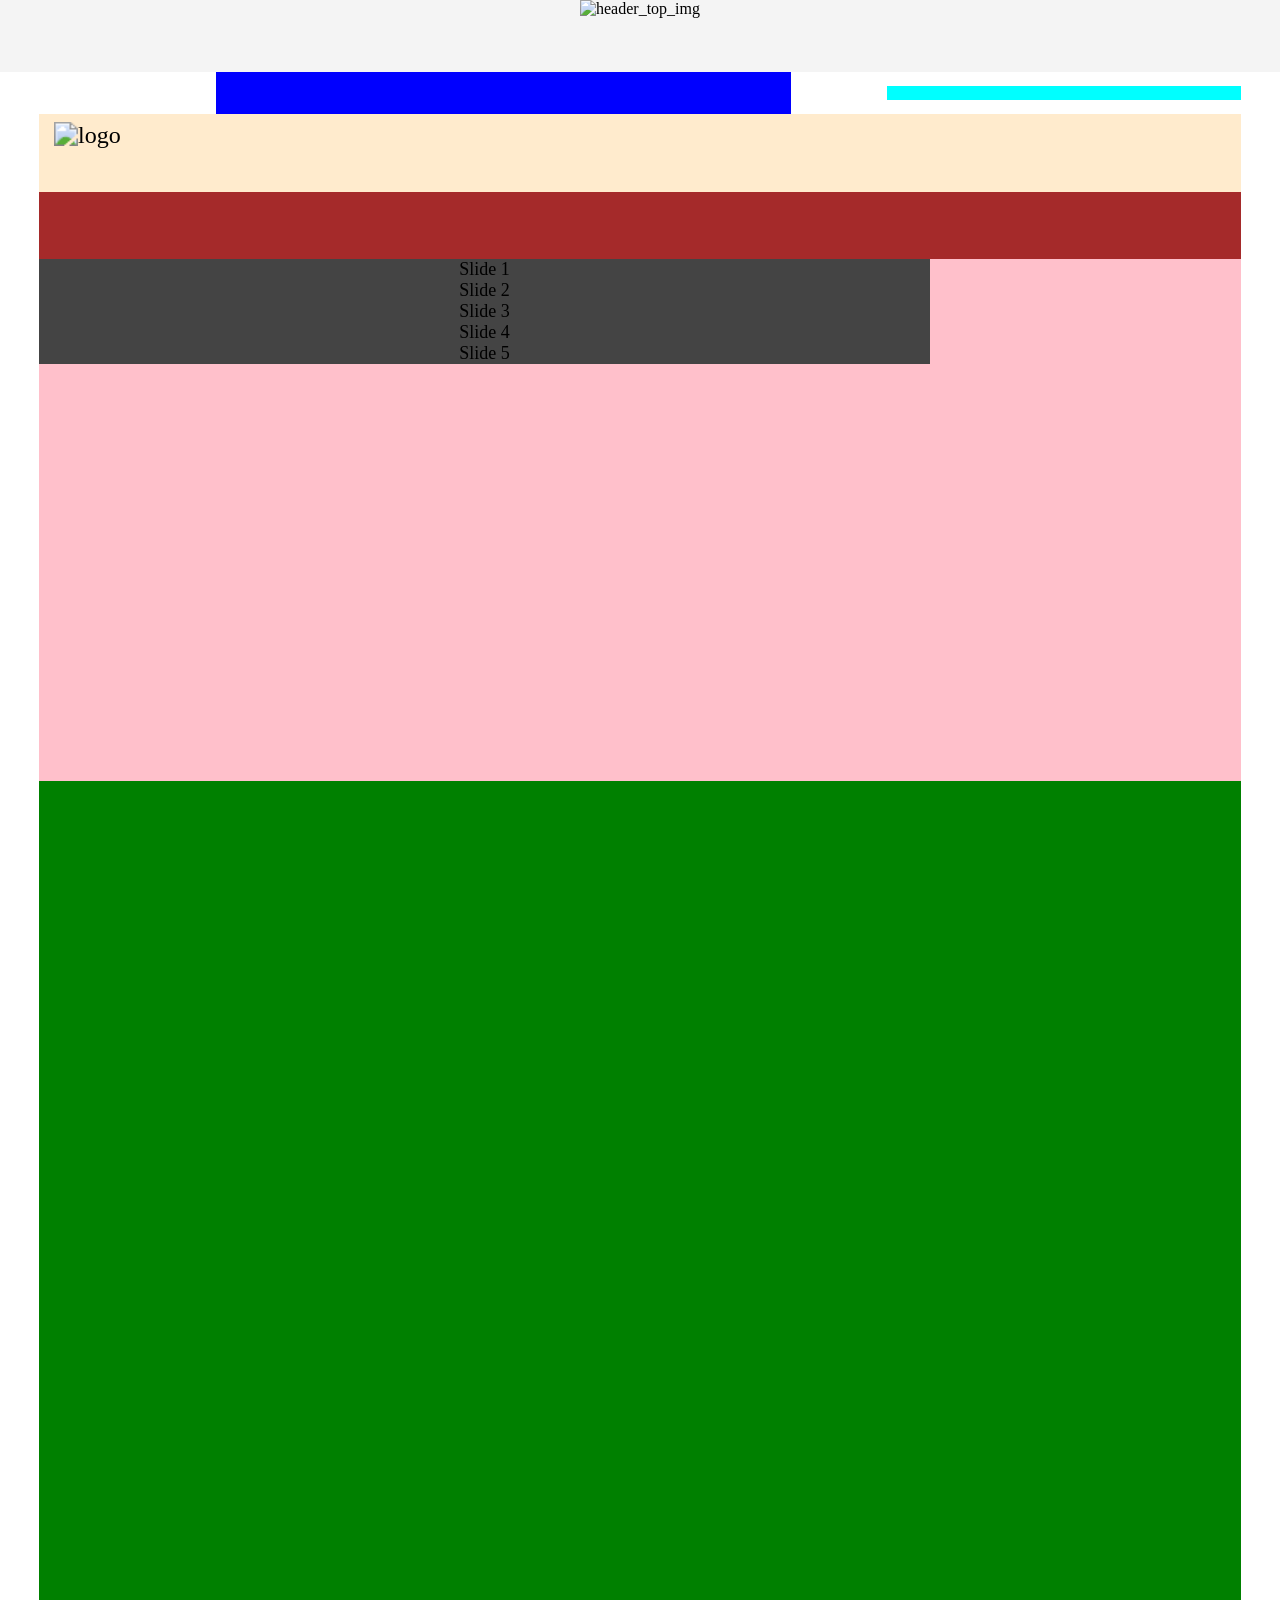
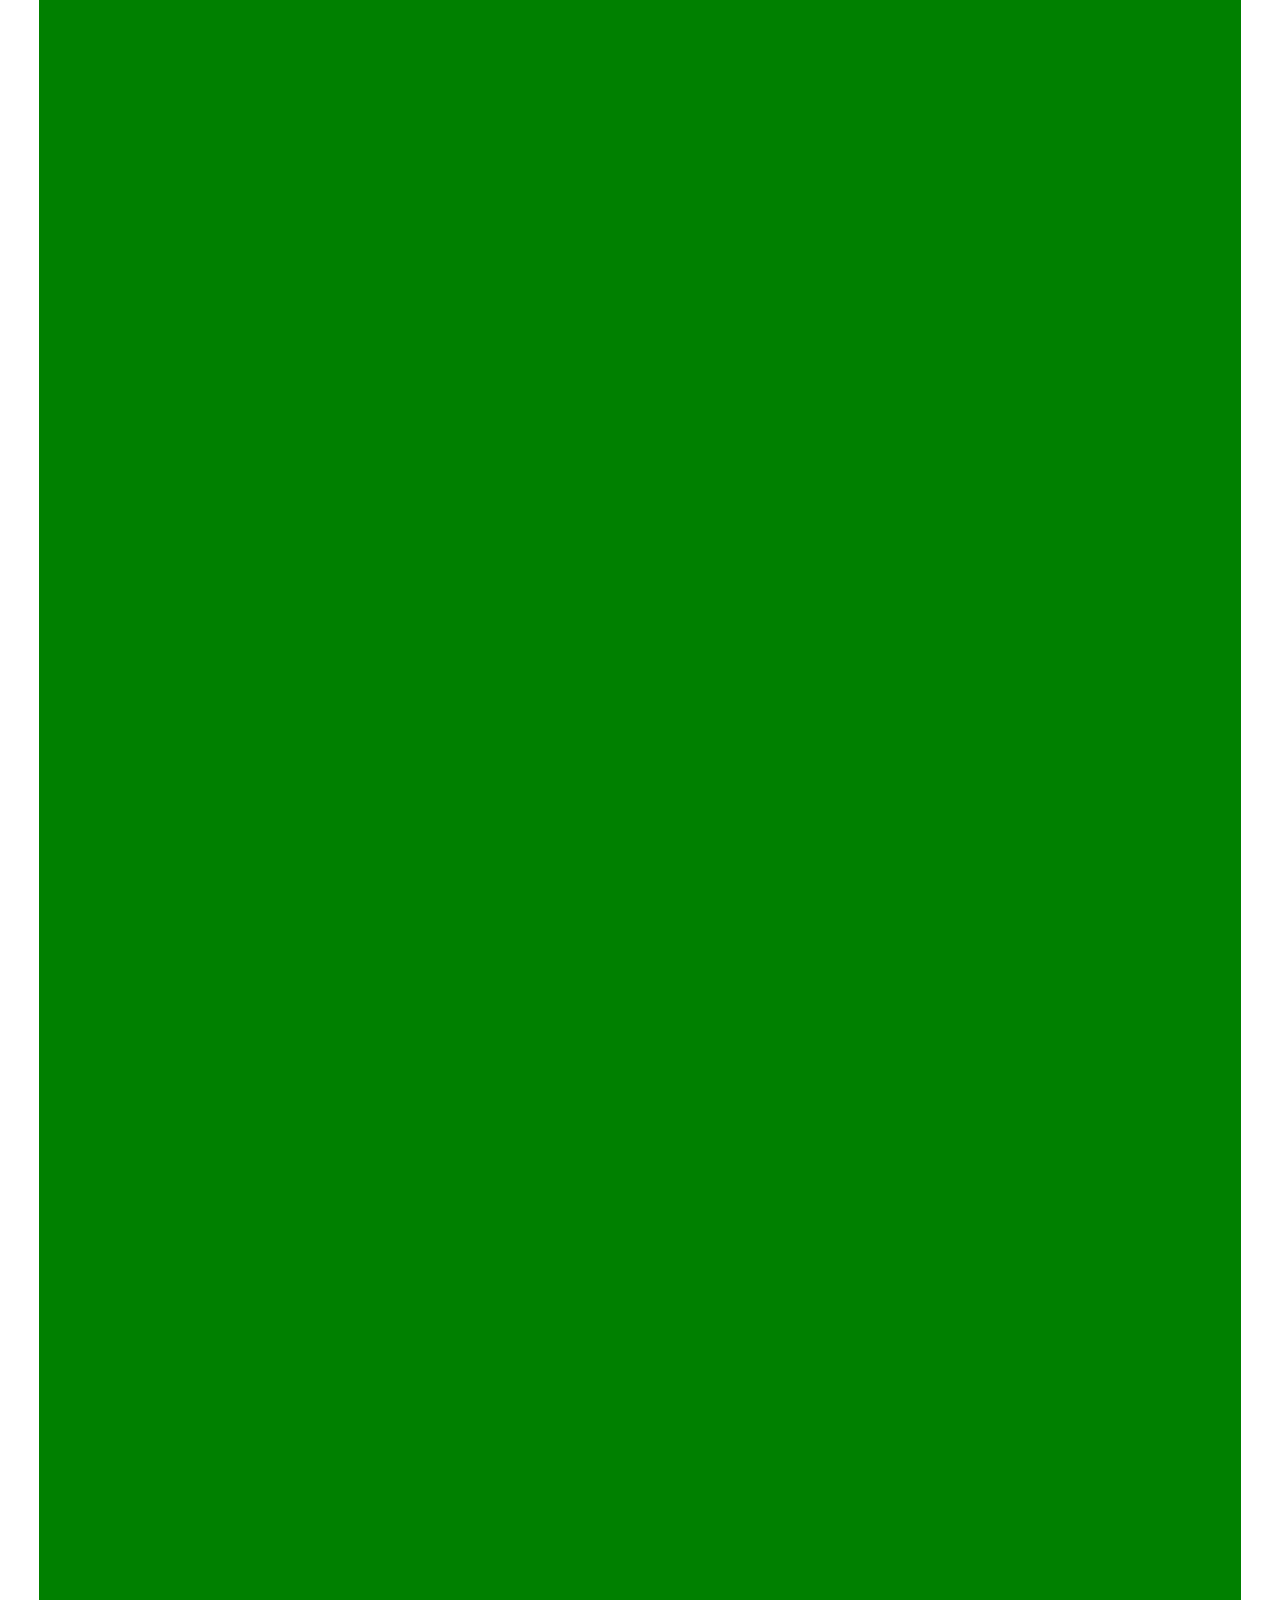
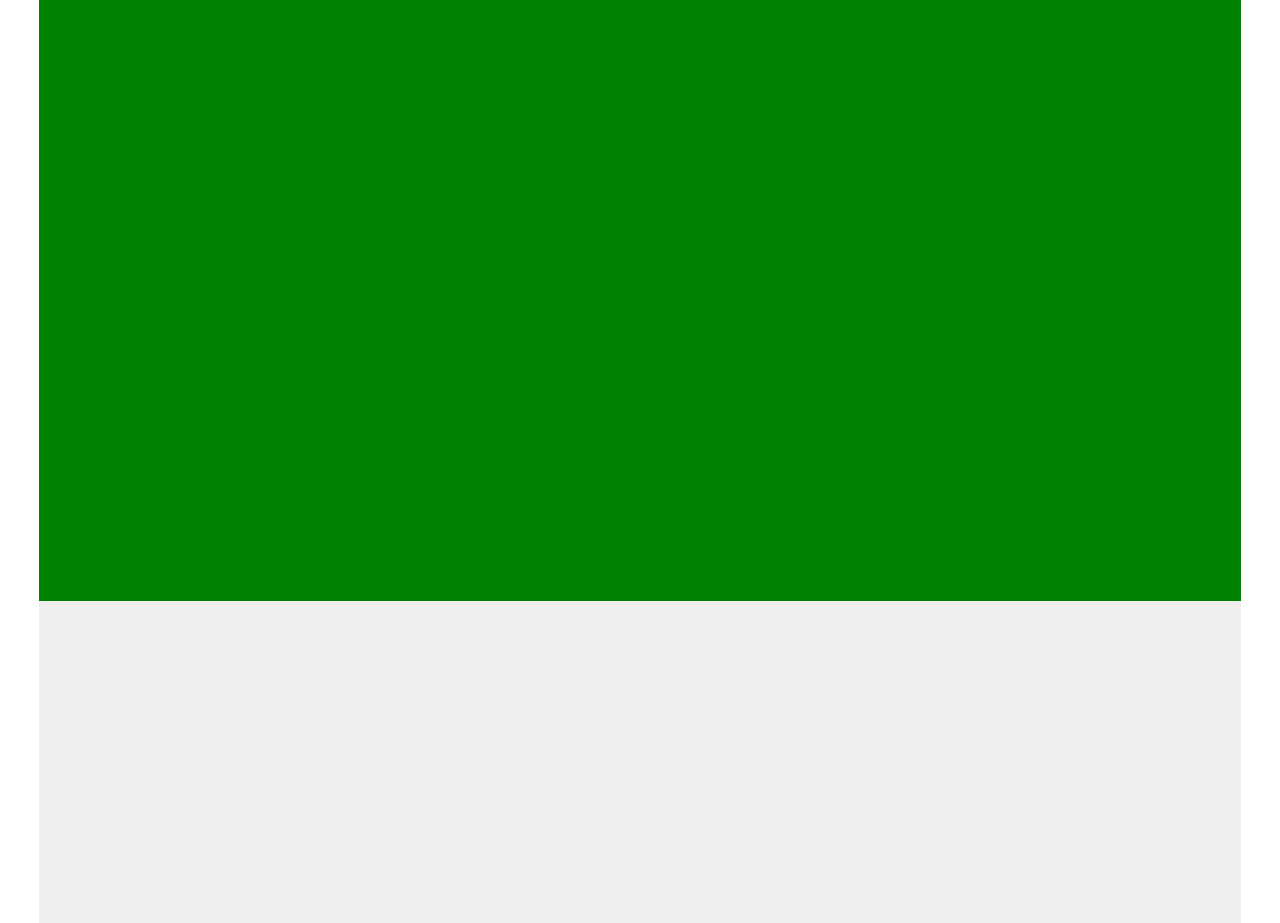
==== index.html @ 1629bc3d "20260319_slider2" ====
<!DOCTYPE html>
<html lang="ko">

<head>
    <meta charset="UTF-8">
    <meta name="viewport" content="width=device-width, initial-scale=1.0">
    <title>교보문고</title>

    <!-- Link Swiper's CSS -->
    <link rel="stylesheet" href="https://cdn.jsdelivr.net/npm/swiper@12/swiper-bundle.min.css" />

    <link rel="stylesheet" href="https://use.fontawesome.com/releases/v7.0.0/css/all.css">
    <link rel="stylesheet" href="./css/main.css">
    <link rel="stylesheet" href="./css/reset.css">
</head>

<body>
    <!-- 헤더 이미지 -->
    <header>
        <div id="header_top_img">
            <img src="https://contents.kyobobook.co.kr/display/초중고신학기_1200_70_995b4f1f4aa4484a943850639faeb52b.jpg"
                alt="header_top_img">
        </div>
    </header>

    <!-- 이미지부터 카테고리, 로그인 -->
    <div id="header_main">
        <div id="category"></div>
        <div id="login"></div>
    </div>


    <!-- 로고부터 오늘의 선택 전까지 -->
    <main>
        <div id="main_top">
            <div id="mt_top">
                <div id="logo">
                    <img src="https://contents.kyobobook.co.kr/resources/fo/images/common/ink/united/logo_book.svg"
                        alt="logo">
                </div>
                <search>
                    <!-- /* ////////////////////////////////////////////// */ -->
                </search>
                <div id="emoticon">
                    <div id="shopping">
                        <i class="fa-solid fa-cart-shopping"></i>
                    </div>
                    <div id="mypage">
                        <i class="fa-regular fa-circle-user"></i>
                    </div>
                </div>


            </div>
            <menu>
                <div id="menu_img">
                    <i class="fa-solid fa-bars"></i>
                </div>
                <div id="menu_text"></div>
            </menu>
        </div>
        <div id="silder">
            <!-- Swiper -->
            <div class="swiper Swiper">
                <div class="swiper-wrapper">
                    <div class="swiper-slide">Slide 1</div>
                    <div class="swiper-slide">Slide 2</div>
                    <div class="swiper-slide">Slide 3</div>
                    <div class="swiper-slide">Slide 4</div>
                    <div class="swiper-slide">Slide 5</div>
                </div>
                <div class="swiper-button-next"></div>
                <div class="swiper-button-prev"></div>
                <div class="swiper-pagination"></div>
            </div>
            <!-- <div class="swiper mySwiper">
                <div class="swiper-wrapper">
                    <div class="swiper-slide">Slide 1</div>
                    <div class="swiper-slide">Slide 2</div>
                    <div class="swiper-slide">Slide 3</div>
                    <div class="swiper-slide">Slide 4</div>
                    <div class="swiper-slide">Slide 5</div>
                </div>
                <div class="swiper-pagination"></div>
            </div> -->
        </div>
        <div id="event">

        </div>
    </main>

    <!-- 오늘의 선택부터 캐스팅까지 -->
    <section>

    </section>

    <!-- 캐스팅부터 마지막까지 -->
    <footer></footer>





    <!-- Swiper JS -->
    <script src="https://cdn.jsdelivr.net/npm/swiper@12/swiper-bundle.min.js"></script>

    <!-- Initialize Swiper -->
    <script src="./js/swiper.js"></script>
    <script src="./js/book.js"></script>
</body>

</html>
---- css/main.css ----
@charset "utf-8";

/*//////////// hearder ////////////*/
header {
    width: 100%;
    height: 72px;
    margin: 0 auto;
    background-color: #f4f4f4;;
}

#header_top {
    width: 100%;
    height: 72px;
}

#header_top_img {
    width: 100%;
    display: flex;
    justify-content: center;
}

#header_main {
    width: 1202px;
    height: 42px;
    margin: 0 auto;
    display: flex;
    justify-content: space-between;
    align-content: space-between;
    align-items: center;
}

#category {
    width: 575px;
    height: 42px;
    background-color: blue;
    margin-left: 177px;
}

#login {
    width: 354px;
    height: 14px;
    background-color: aqua;
}

/*//////////// main ////////////*/
main {
    width: 1202px;
    height: 667px;
    background-color: pink;
    margin: 0 auto;
}

#main_top {
    width: 100%;
    height: 145px;
    background-color: brown;
}

#mt_top {
    width: 100%;
    height: 78px;
    background-color: blanchedalmond;
    display: flex;
    justify-content:space-between;
}

#logo {
    width: 180px;
    height: 52px;
    margin: 21px 0 0 60px;
    transform: scale(1.5);
}

search {
    width: 10px;
    height: 10px;
}

#emoticon {
    display: flex;
    justify-content: flex-end;
    margin-right: 5px;
}

#shopping {
    i {
        width: 32px;
        height: 28px;
        margin: 33px 1px 0 20px;
        transform: scale(1.4);
    }
}

#mypage {
    i {
        width: 49px;
        height: 49px;
        margin: 45px 1px 0 10px;
        transform: scale(1.9);
    }
}

menu {
    width: 100%;
    height: 67px;
    display: flex;
    justify-content: space-between;
    align-items: center;
}

#menu_img {
    width: 46px;
    height: 46px;
    transform: scale(1.7);
    padding: 11px 0 0 20px;
}

#menu_text {
    /* ////////////////////////////////////////////// */
}

#slider {
    width: 100%;
    height: 399px;
    display: flex;
    justify-content: space-between;
    margin-top: 17px;
}

/*//////////// section ////////////*/
section {
    width: 1202px;
    height: 3020px;
    background-color: green;
    margin: 0 auto;
}

/*//////////// footer////////////*/
footer {
    width: 1202px;
    height: 322px;
    background-color: #eee;
    margin: 0 auto;
}

/*//////////// swiper ////////////*/
.swiper {
    width: 891px;
    height: 382px;
    margin-left: 0;
}

/* .swiper {
      width: 275px;
      height: 382px;
      margin-right: 0;
    } */

.swiper-slide {
    text-align: center;
    font-size: 18px;
    background: #444;
    display: flex;
    justify-content: center;
    align-items: center;
}

.swiper-slide img {
    display: block;
    width: 100%;
    height: 100%;
    object-fit: cover;
}
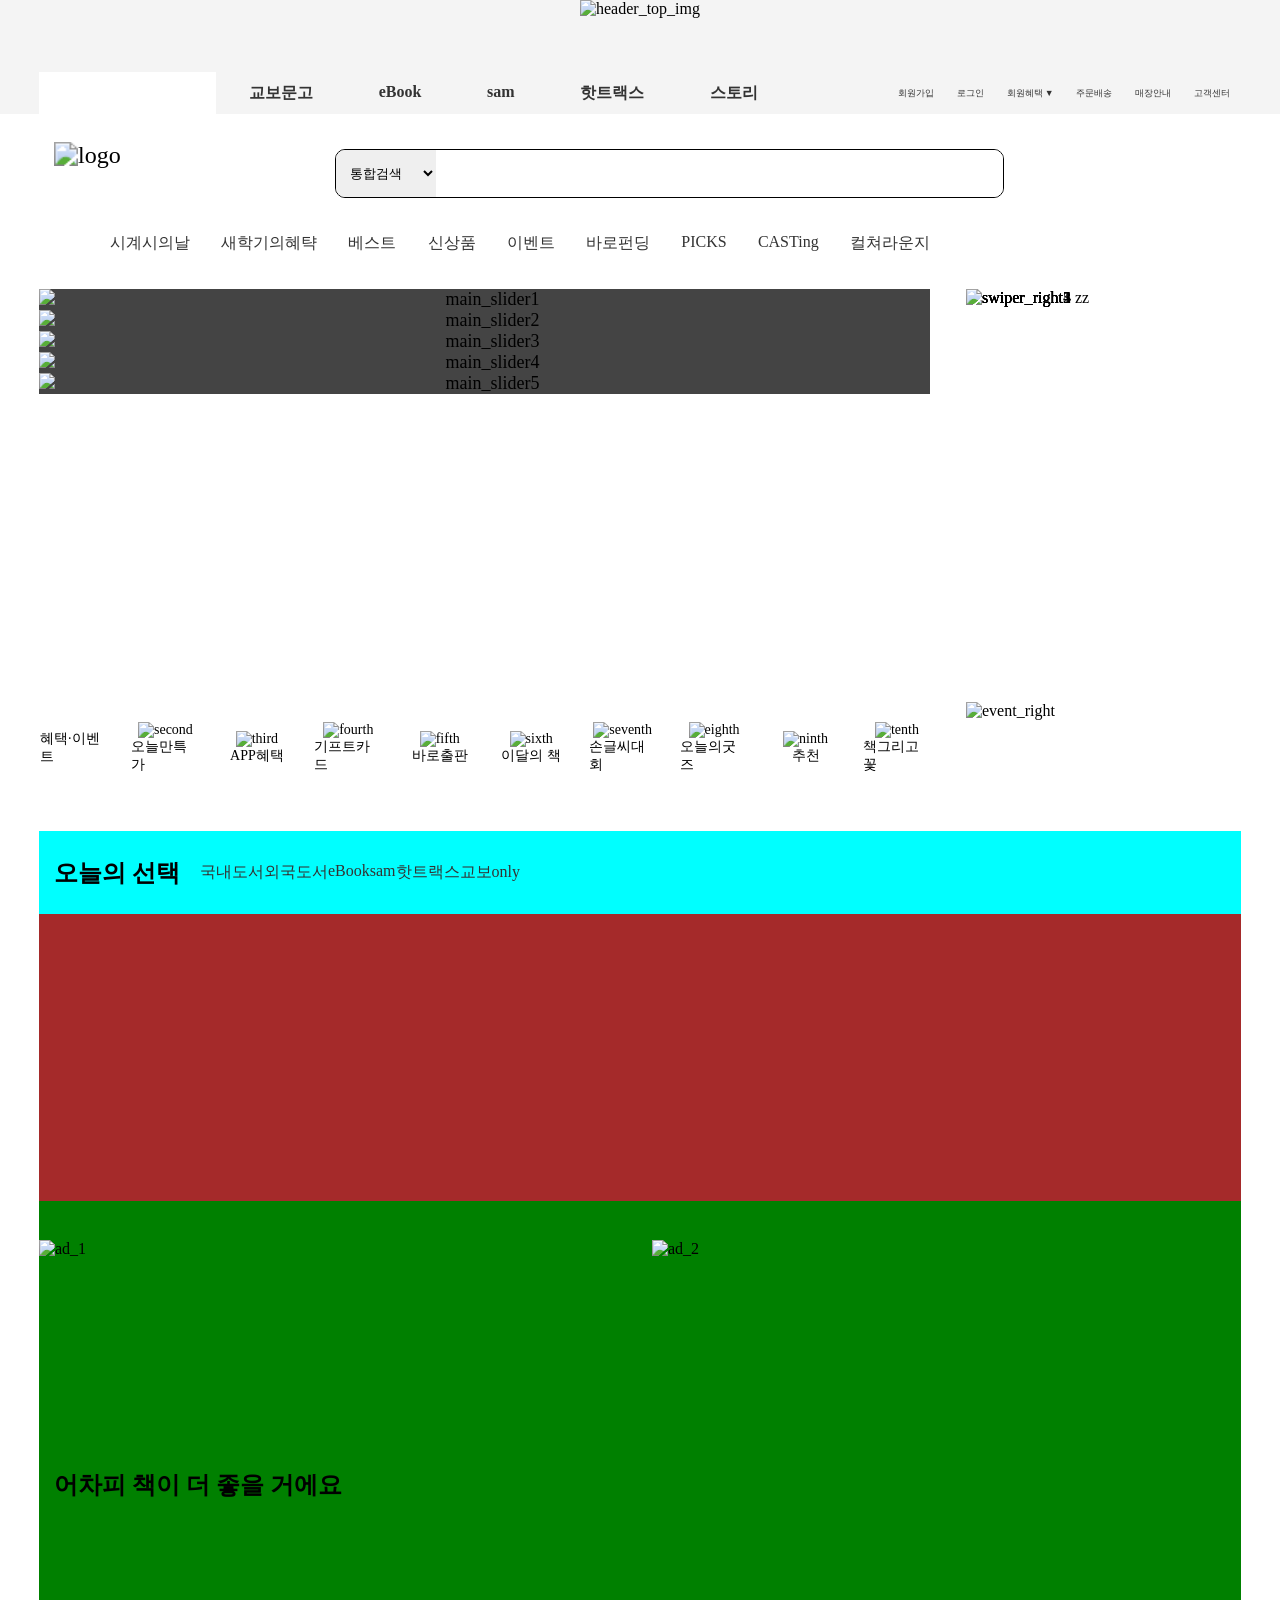
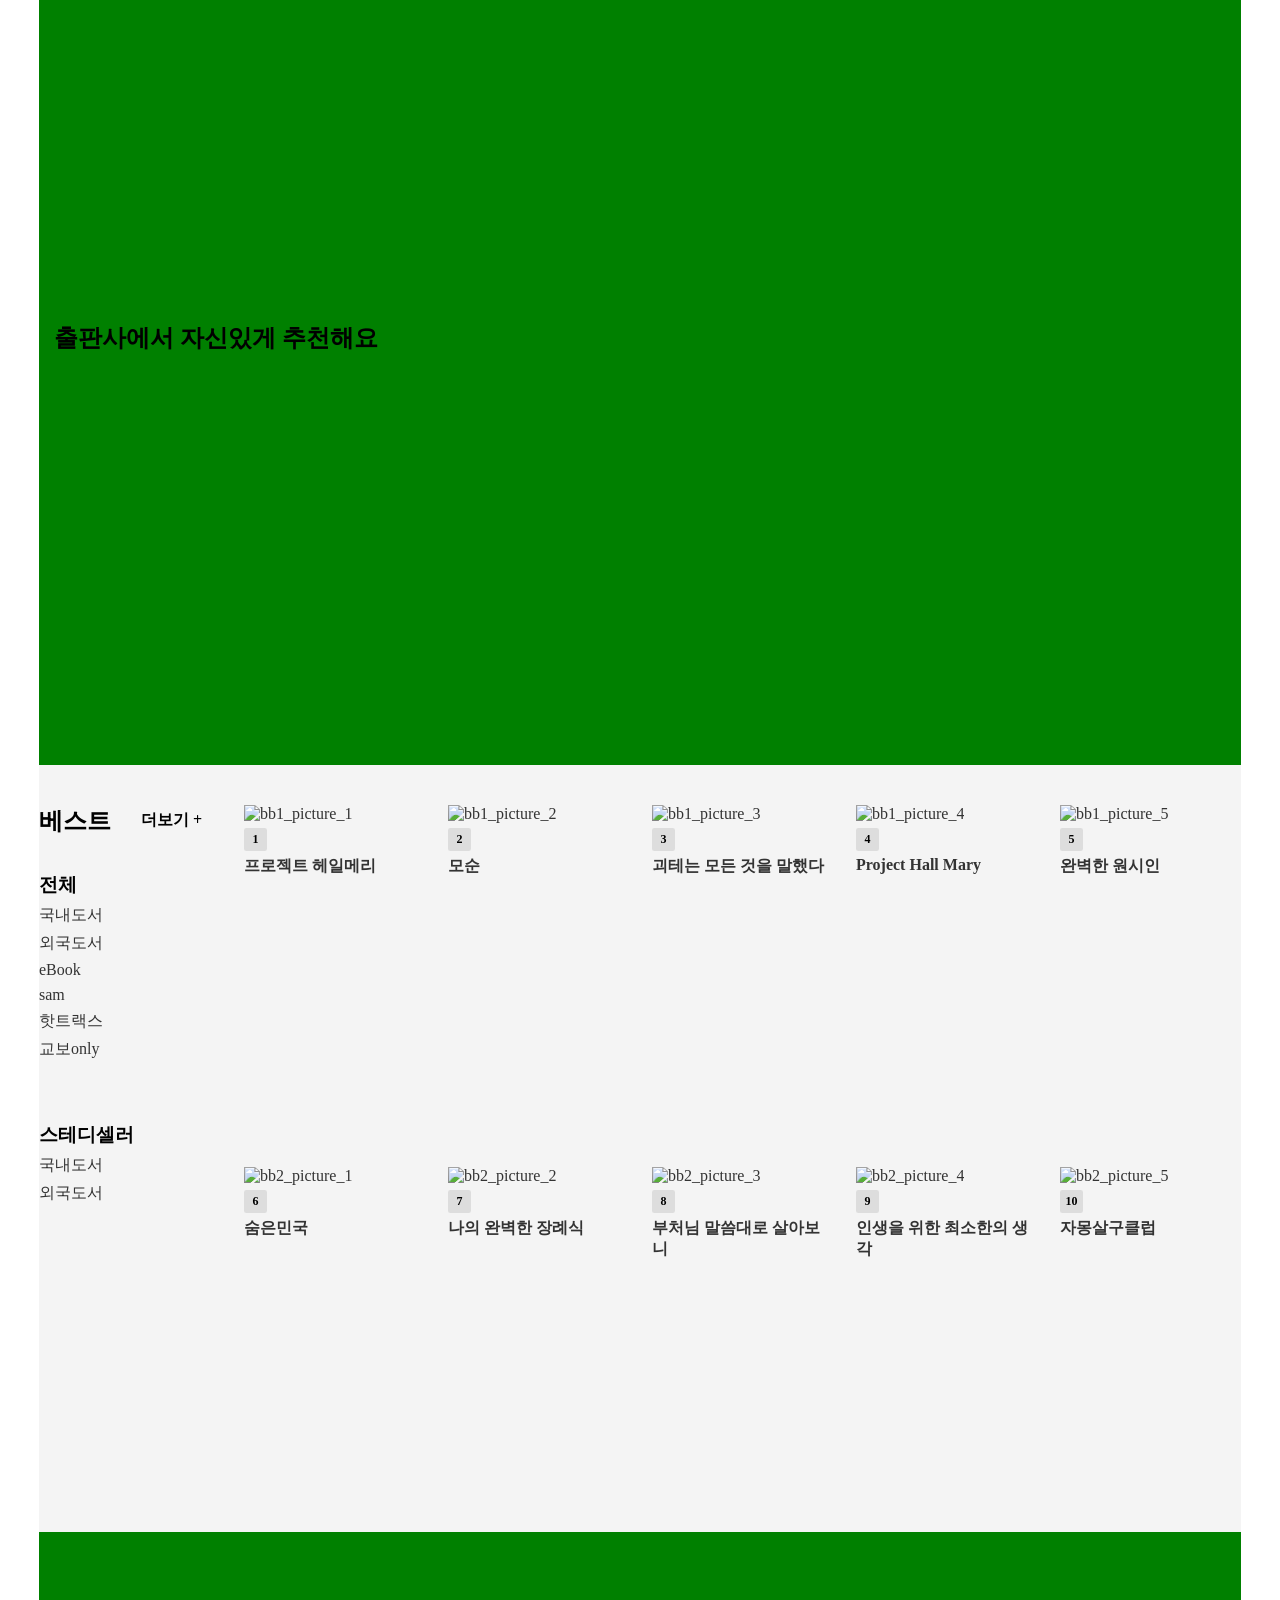
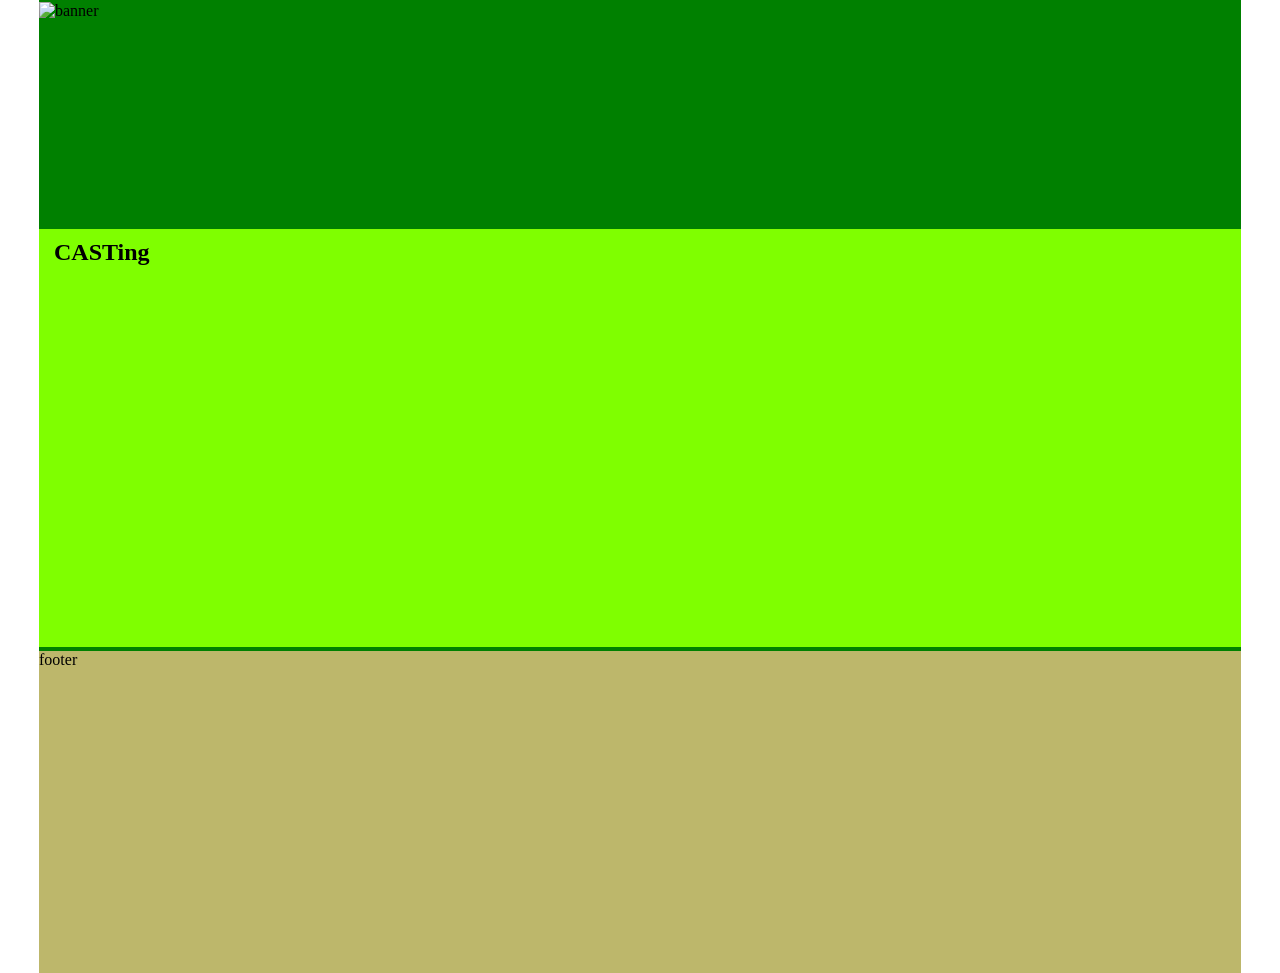
==== commit 94ef55a0: "20260324_작업전" ====
--- a/index.html
+++ b/index.html
@@ -15,19 +15,44 @@
 </head>
 
 <body>
-    <!-- 헤더 이미지 -->
+    <!-- 처음부터 카테고리, 로그인 -->
     <header>
-        <div id="header_top_img">
-            <img src="https://contents.kyobobook.co.kr/display/초중고신학기_1200_70_995b4f1f4aa4484a943850639faeb52b.jpg"
-                alt="header_top_img">
+        <div id="header_top">
+            <div id="header_top_img">
+                <img src="https://contents.kyobobook.co.kr/display/초중고신학기_1200_70_995b4f1f4aa4484a943850639faeb52b.jpg"
+                    alt="header_top_img">
+            </div>
+        </div>
+        <div id="header_main">
+            <div id="header_not_color"></div>
+            <div id="header_color">
+                <div id="category">
+                    <nav>
+                        <ul>
+                            <li><a href="#">교보문고</a></li>
+                            <li><a href="#">eBook</a></li>
+                            <li><a href="#">sam</a></li>
+                            <li><a href="#">핫트랙스</a></li>
+                            <li><a href="#">스토리</a></li>
+                        </ul>
+                    </nav>
+                </div>
+                <div id="login">
+                    <nav>
+                        <ul>
+                            <li><a href="#">회원가입</a></li>
+                            <li><a href="#">로그인</a></li>
+                            <li><a href="#">회원혜택 ▼</a></li>
+                            <li><a href="#">주문배송</a></li>
+                            <li><a href="#">매장안내</a></li>
+                            <li><a href="#">고객센터</a></li>
+                        </ul>
+                    </nav>
+                </div>
+            </div>
         </div>
     </header>
 
-    <!-- 이미지부터 카테고리, 로그인 -->
-    <div id="header_main">
-        <div id="category"></div>
-        <div id="login"></div>
-    </div>
 
 
     <!-- 로고부터 오늘의 선택 전까지 -->
@@ -38,9 +63,17 @@
                     <img src="https://contents.kyobobook.co.kr/resources/fo/images/common/ink/united/logo_book.svg"
                         alt="logo">
                 </div>
-                <search>
-                    <!-- /* ////////////////////////////////////////////// */ -->
-                </search>
+                <div id="search">
+                    <select id="search_category">
+                        <option value="title">통합검색</option>
+                        <option value="second">교보문고</option>
+                        <option value="third">eBook</option>
+                        <option value="fourth">sam</option>
+                        <option value="fifth">핫트랙스</option>
+                    </select>
+                    <input type="text" id="search_main" onkeyup="searchTable()">
+                    <button id="search_btn"><i class="fa-solid fa-magnifying-glass"></i></button>
+                </div>
                 <div id="emoticon">
                     <div id="shopping">
                         <i class="fa-solid fa-cart-shopping"></i>
@@ -49,53 +82,341 @@
                         <i class="fa-regular fa-circle-user"></i>
                     </div>
                 </div>
-
-
             </div>
             <menu>
                 <div id="menu_img">
-                    <i class="fa-solid fa-bars"></i>
-                </div>
-                <div id="menu_text"></div>
+                    <button id="menu_img_btn">
+                        <i class="fa-solid fa-bars"></i>
+                    </button>
+                </div>
+                <div id="menu_text">
+                    <nav>
+                        <ul>
+                            <li><a href="#">시계시의날</a></li>
+                            <li><a href="#">새학기의혜탹</a></li>
+                            <li><a href="#">베스트</a></li>
+                            <li><a href="#">신상품</a></li>
+                            <li><a href="#">이벤트</a></li>
+                            <li><a href="#">바로펀딩</a></li>
+                            <li><a href="#">PICKS</a></li>
+                            <li><a href="#">CASTing</a></li>
+                            <li><a href="#">컬쳐라운지</a></li>
+                        </ul>
+                    </nav>
+                </div>
             </menu>
         </div>
-        <div id="silder">
-            <!-- Swiper -->
-            <div class="swiper Swiper">
-                <div class="swiper-wrapper">
-                    <div class="swiper-slide">Slide 1</div>
-                    <div class="swiper-slide">Slide 2</div>
-                    <div class="swiper-slide">Slide 3</div>
-                    <div class="swiper-slide">Slide 4</div>
-                    <div class="swiper-slide">Slide 5</div>
-                </div>
-                <div class="swiper-button-next"></div>
-                <div class="swiper-button-prev"></div>
-                <div class="swiper-pagination"></div>
-            </div>
-            <!-- <div class="swiper mySwiper">
-                <div class="swiper-wrapper">
-                    <div class="swiper-slide">Slide 1</div>
-                    <div class="swiper-slide">Slide 2</div>
-                    <div class="swiper-slide">Slide 3</div>
-                    <div class="swiper-slide">Slide 4</div>
-                    <div class="swiper-slide">Slide 5</div>
-                </div>
-                <div class="swiper-pagination"></div>
-            </div> -->
-        </div>
-        <div id="event">
-
+        <div id="main_down">
+            <div id="slider">
+                <!-- Swiper -->
+                <div class="swiper main_swiper">
+                    <div class="swiper-wrapper">
+                        <div class="swiper-slide">
+                            <img src="https://contents.kyobobook.co.kr/pmtn/2026/event/i_890_380_e7e1b122f769461d88fe436bc4a16ca9.jpg"
+                                alt="main_slider1">
+                        </div>
+                        <div class="swiper-slide">
+                            <img src="https://contents.kyobobook.co.kr/pmtn/2026/event/i_890_380_8a08fa9d51414f41ac72182cb0ff0213.jpg"
+                                alt="main_slider2">
+                        </div>
+                        <div class="swiper-slide">
+                            <img src="https://contents.kyobobook.co.kr/pmtn/2026/event/i_890_380_309ee95414e746949390892a3d0e8187.jpg"
+                                alt="main_slider3">
+                        </div>
+                        <div class="swiper-slide">
+                            <img src="https://contents.kyobobook.co.kr/pmtn/2026/event/i_890_380_ebd1a903ff2341329ab8d53b4689727a.jpg"
+                                alt="main_slider4">
+                        </div>
+                        <div class="swiper-slide">
+                            <img src="https://contents.kyobobook.co.kr/display/i_890_380_6974e9e91dd84287880c462e691aa1d7.jpg"
+                                alt="main_slider5">
+                        </div>
+                    </div>
+                    <div class="swiper-button-next"></div>
+                    <div class="swiper-button-prev"></div>
+                    <div class="swiper-pagination"></div>
+                </div>
+                <div class="swiper swiper_right">
+                    <div class="swiper-wrapper">
+                        <div class="swiper-slide">
+                            <img src="https://contents.kyobobook.co.kr/display/274x274_e8eaeb837ee4484e8d733603593a721d.jpg"
+                                alt="swiper_right1">
+                            zz
+                        </div>
+                        <div class="swiper-slide">
+                            <img src="https://contents.kyobobook.co.kr/display/260312_274_274_8cdbec89cd5e47ccb3bc2f14a6915b0c.jpg"
+                                alt="swiper_right2">
+                        </div>
+                        <div class="swiper-slide">
+                            <img src="https://contents.kyobobook.co.kr/display/260321_1_503f604fe4e842ef898abe0964c16cca.jpg"
+                                alt="swiper_right3">
+                        </div>
+                        <div class="swiper-slide">
+                            <img src="https://contents.kyobobook.co.kr/display/260321_3_d75243026b324030acf272640e248ab2.jpg"
+                                alt="swiper_right4">
+                        </div>
+                        <div class="swiper-slide">
+                            <img src="https://contents.kyobobook.co.kr/display/260321_2_21ecc016ca34425c92ef4bd3042d142c.jpg"
+                                alt="swiper_right5">
+                        </div>
+                    </div>
+                    <div class="swiper-pagination"></div>
+                </div>
+            </div>
+            <div id="event">
+                <div id="event_left">
+                    <div id="first">
+                        <img src="" alt="">
+                        <span>혜택·이벤트</span>
+                    </div>
+                    <div id="second">
+                        <img src="https://contents.kyobobook.co.kr/display/PC_QM_02_64cc0909aafa42dfb07ed5ba786d2875.svg" alt="second">
+                        <span>오늘만특가</span>
+                    </div>
+                    <div id="third">
+                        <img src="https://contents.kyobobook.co.kr/display/appbe_0c494107eab549a79199fa4d47141cf1.svg" alt="third">
+                        <span>APP혜택</span>
+                    </div>
+                    <div id="fourth">
+                        <img src="https://contents.kyobobook.co.kr/display/PC_QM_giftcard_08bbace4167040c0b3e4d458ddf11c87.svg" alt="fourth">
+                        <span>기프트카드</span>
+                    </div>
+                    <div id="fifth">
+                        <img src="https://contents.kyobobook.co.kr/display/PC_QM_05_49332438b774409d9f20bf4a846be7fc.svg" alt="fifth">
+                        <span>바로출판</span>
+                    </div>
+                    <div id="sixth">
+                        <img src="https://contents.kyobobook.co.kr/display/PC_QM_06_38c389abadd8409ab7356a08d73eaa8a.svg" alt="sixth">
+                        <span>이달의 책</span>
+                    </div>
+                    <div id="seventh">
+                        <img src="https://contents.kyobobook.co.kr/display/PC_QM_07_9de19a2c196a45249134c640da579fb9.svg" alt="seventh">
+                        <span>손글씨대회</span>
+                    </div>
+                    <div id="eighth">
+                        <img src="https://contents.kyobobook.co.kr/display/gifticon_2ebd66f0a0f641099313a2b4470cbbd7.svg" alt="eighth">
+                        <span>오늘의굿즈</span>
+                    </div>
+                    <div id="ninth">
+                        <img src="https://contents.kyobobook.co.kr/display/PC_QM_09_a3d9d3b714b046278577fdede2372c46.svg" alt="ninth">
+                        <span>추천</span>
+                    </div>
+                    <div id="tenth">
+                        <img src="https://contents.kyobobook.co.kr/display/icon_a855dde694fa4df5ae823b17c97b2a50.svg" alt="tenth">
+                        <span>책그리고꽃</span>
+                    </div>
+                </div>
+                <div id="event_right">
+                    <img src="https://contents.kyobobook.co.kr/display/스페셜광고배너 _i_274_96_fedaa7bfba54469b9a36010a20e50e9f.jpg" alt="event_right">
+                </div>
+            </div>
         </div>
     </main>
 
     <!-- 오늘의 선택부터 캐스팅까지 -->
     <section>
-
+        <div id="today_pick">
+            <div id="today_pick_top">
+                <h2>오늘의 선택</h2>
+                <nav>
+                    <ul>
+                        <li><a href="#">국내도서</a></li>
+                        <li><a href="#">외국도서</a></li>
+                        <li><a href="#">eBook</a></li>
+                        <li><a href="#">sam</a></li>
+                        <li><a href="#">핫트랙스</a></li>
+                        <li><a href="#">교보only</a></li>
+                    </ul>
+                </nav>
+            </div>
+            <div id="today_pick_slider"></div>
+        </div>
+        <div id="ad">
+            <div id="ad_1">
+                <img src="https://contents.kyobobook.co.kr/advrcntr/IMAC/creatives/2026/03/19/67305/2-4-1_595x180.png" alt="ad_1">
+            </div>
+            <div id="ad_2">
+                <img src="https://contents.kyobobook.co.kr/advrcntr/IMAC/creatives/2026/03/19/69375/123123.jpg" alt="ad_2">
+            </div>
+        </div>
+        <div id="Recommendation">
+            <h2>어차피 책이 더 좋을 거에요</h2>
+            <div id="Recommendation_slider">
+                <div class="swiper Recommendation_Swiper">
+                    <div class="swiper-wrapper">
+                        <div class="swiper-slide"></div>
+                        <div class="swiper-slide"></div>
+                        <div class="swiper-slide"></div>
+                        <div class="swiper-slide"></div>
+                        <div class="swiper-slide"></div>
+                        <div class="swiper-slide"></div>
+                        <div class="swiper-slide"></div>
+                        <div class="swiper-slide"></div>
+                        <div class="swiper-slide"></div>
+                    </div>
+                    <div class="swiper-button-next"></div>
+                    <div class="swiper-button-prev"></div>
+                    <div class="swiper-pagination"></div>
+                </div>
+            </div>
+        </div>
+        <div id="Recommendation_2">
+            <h2>출판사에서 자신있게 추천해요</h2>
+            <div id="Recommendation_2_slider">
+                <div class="swiper Recommendation_2_Swiper">
+                    <div class="swiper-wrapper">
+                        <div class="swiper-slide"></div>
+                        <div class="swiper-slide"></div>
+                        <div class="swiper-slide"></div>
+                        <div class="swiper-slide"></div>
+                        <div class="swiper-slide"></div>
+                        <div class="swiper-slide"></div>
+                        <div class="swiper-slide"></div>
+                        <div class="swiper-slide"></div>
+                        <div class="swiper-slide"></div>
+                    </div>
+                    <div class="swiper-button-next"></div>
+                    <div class="swiper-button-prev"></div>
+                    <div class="swiper-pagination"></div>
+                </div>
+            </div>
+        </div>
+        <div id="best_book">
+            <div id="best_book_aside">
+                <div id="bb_h">
+                    <h2>베스트</h2>
+                    <h4>더보기 +</h4>
+                </div>
+                <div id="bb_all">
+                    <nav>
+                        <ul>
+                            <h3>전체</h3>
+                            <li><a href="#">국내도서</a></li>
+                            <li><a href="#">외국도서</a></li>
+                            <li><a href="#">eBook</a></li>
+                            <li><a href="#">sam</a></li>
+                            <li><a href="#">핫트랙스</a></li>
+                            <li><a href="#">교보only</a></li>
+                        </ul>
+                    </nav>
+                </div>
+                <div id="bb_steadyseller">
+                    <nav>
+                        <ul>
+                            <h3>스테디셀러</h3>
+                            <li><a href="#">국내도서</a></li>
+                            <li><a href="#">외국도서</a></li>
+                        </ul>
+                    </nav>
+                </div>
+            </div>
+            <div id="best_book_main">
+                <div id="best_book_main_1">
+                    <div id="bb1_picture_1">
+                        <a href="https://product.kyobobook.co.kr/detail/S000000479333">
+                            <img src="https://contents.kyobobook.co.kr/sih/fit-in/300x0/filters:format(webp)/pdt/9788925588735.jpg" alt="bb1_picture_1">
+                            <span>1</span>
+                            <h4>프로젝트 헤일메리</h4>
+                        </a>
+                    </div>
+                    <div id="bb1_picture_2">
+                        <a href="https://product.kyobobook.co.kr/detail/S000001632467">
+                            <img src="https://contents.kyobobook.co.kr/sih/fit-in/300x0/pdt/9788998441012.jpg?v=492848" alt="bb1_picture_2">
+                            <span>2</span>
+                            <h4>모순</h4>
+                        </a>
+                    </div>
+                    <div id="bb1_picture_3">
+                        <a href="https://product.kyobobook.co.kr/detail/S000218438100">
+                            <img src="https://contents.kyobobook.co.kr/sih/fit-in/300x0/filters:format(webp)/pdt/9791194530701.jpg" alt="bb1_picture_3">
+                            <span>3</span>
+                            <h4>괴테는 모든 것을 말했다</h4>
+                        </a>
+                    </div>
+                    <div id="bb1_picture_4">
+                        <a href="https://product.kyobobook.co.kr/detail/S000211613045">
+                            <img src="https://contents.kyobobook.co.kr/sih/fit-in/300x0/filters:format(webp)/pdt/9780593135228.jpg" alt="bb1_picture_4">
+                            <span>4</span>
+                            <h4>Project Hall Mary</h4>
+                        </a>
+                    </div>
+                    <div id="bb1_picture_5">
+                        <a href="https://product.kyobobook.co.kr/detail/S000219310977">
+                            <img src="https://contents.kyobobook.co.kr/sih/fit-in/300x0/filters:format(webp)/pdt/9791199383074.jpg" alt="bb1_picture_5">
+                            <span>5</span>
+                            <h4>완벽한 원시인</h4>
+                        </a>
+                    </div>
+                </div>
+                <div id="best_book_main_2">
+                    <div id="bb2_picture_1">
+                        <a href="https://product.kyobobook.co.kr/detail/S000219007185">
+                            <img src="https://contents.kyobobook.co.kr/sih/fit-in/300x0/filters:format(webp)/pdt/9791198064356.jpg" alt="bb2_picture_1">
+                            <span>6</span>
+                            <h4>숨은민국</h4>
+                        </a>
+                    </div>
+                    <div id="bb2_picture_2">
+                        <a href="https://product.kyobobook.co.kr/detail/S000218969272">
+                            <img src="https://contents.kyobobook.co.kr/sih/fit-in/300x0/filters:format(webp)/pdt/9791124038192.jpg" alt="bb2_picture_2">
+                            <span>7</span>
+                            <h4>나의 완벽한 장례식</h4>
+                        </a>
+                    </div>
+                    <div id="bb2_picture_3">
+                        <a href="https://product.kyobobook.co.kr/detail/S000219145799">
+                            <img src="https://contents.kyobobook.co.kr/sih/fit-in/300x0/filters:format(webp)/pdt/9791199496651.jpg" alt="bb2_picture_3">
+                            <span>8</span>
+                            <h4>부처님 말씀대로 살아보니</h4>
+                        </a>
+                    </div>
+                    <div id="bb2_picture_4">
+                        <a href="https://product.kyobobook.co.kr/detail/S000219182450">
+                            <img src="https://contents.kyobobook.co.kr/sih/fit-in/300x0/filters:format(webp)/pdt/9791124248171.jpg" alt="bb2_picture_4">
+                            <span>9</span>
+                            <h4>인생을 위한 최소한의 생각</h4>
+                        </a>
+                    </div>
+                    <div id="bb2_picture_5">
+                        <a href="https://product.kyobobook.co.kr/detail/S000217089705">
+                            <img src="https://contents.kyobobook.co.kr/sih/fit-in/300x0/filters:format(webp)/pdt/9791199305304.jpg" alt="bb2_picture_5">
+                            <span>10</span>
+                            <h4>자몽살구클럽</h4>
+                        </a>
+                    </div>
+                </div>
+            </div>
+        </div>
+        <div id="banner">
+            <img src="https://contents.kyobobook.co.kr/advrcntr/IMAC/creatives/2026/03/20/75127/youlast_kyobo_260318_welcomebigwide.jpg" alt="banner">
+        </div>
+        <div id="casting">
+            <h2>CASTing</h2>
+            <div id="casting_slider">
+                <div class="swiper casting_slider_Swiper">
+                    <div class="swiper-wrapper">
+                        <div class="swiper-slide"></div>
+                        <div class="swiper-slide"></div>
+                        <div class="swiper-slide"></div>
+                        <div class="swiper-slide"></div>
+                        <div class="swiper-slide"></div>
+                        <div class="swiper-slide"></div>
+                        <div class="swiper-slide"></div>
+                        <div class="swiper-slide"></div>
+                        <div class="swiper-slide"></div>
+                    </div>
+                    <div class="swiper-button-next"></div>
+                    <div class="swiper-button-prev"></div>
+                    <div class="swiper-pagination"></div>
+                </div>
+            </div>
+        </div>
     </section>
 
     <!-- 캐스팅부터 마지막까지 -->
-    <footer></footer>
+    <footer>
+        footer
+    </footer>
 
 
 
@@ -106,7 +427,8 @@
 
     <!-- Initialize Swiper -->
     <script src="./js/swiper.js"></script>
-    <script src="./js/book.js"></script>
+    <script src="./js/Recommendation.js"></script>
+    <script src="./js/Recommendation_2.js"></script>
 </body>
 
 </html>
--- a/css/main.css
+++ b/css/main.css
@@ -1,11 +1,11 @@
 @charset "utf-8";
 
-/*//////////// hearder ////////////*/
+/*//////////////////////// hearder ////////////////////////*/
 header {
     width: 100%;
-    height: 72px;
+    height: 114px;
     margin: 0 auto;
-    background-color: #f4f4f4;;
+    background-color: #f4f4f4;
 }
 
 #header_top {
@@ -24,44 +24,67 @@
     height: 42px;
     margin: 0 auto;
     display: flex;
-    justify-content: space-between;
-    align-content: space-between;
+    justify-content: flex-end;
+}
+
+#header_color {
+    width: 1025px;
+    height: 100%;
+    display: flex;
+    justify-content: space-between;
     align-items: center;
 }
 
 #category {
     width: 575px;
     height: 42px;
-    background-color: blue;
-    margin-left: 177px;
+    justify-content: space-around;
+    align-content: center;
+}
+
+#category nav ul {
+    display: flex;
+    justify-content: space-around;
+    font-size: medium;
+    font-weight: bold;
 }
 
 #login {
     width: 354px;
     height: 14px;
-    background-color: aqua;
-}
-
-/*//////////// main ////////////*/
+}
+
+#login nav ul {
+    display: flex;
+    justify-content: space-around;
+    font-size: 9px;
+    padding: 0.635px 0 0.635px 0;
+}
+
+#header_not_color {
+    width: 177px;
+    height: 100%;
+    background-color: white;
+}
+
+/*//////////////////////// main ////////////////////////*/
 main {
     width: 1202px;
     height: 667px;
-    background-color: pink;
     margin: 0 auto;
 }
 
 #main_top {
     width: 100%;
     height: 145px;
-    background-color: brown;
+    margin-top: 20px;
 }
 
 #mt_top {
     width: 100%;
     height: 78px;
-    background-color: blanchedalmond;
-    display: flex;
-    justify-content:space-between;
+    display: flex;
+    justify-content: space-between;
 }
 
 #logo {
@@ -71,22 +94,55 @@
     transform: scale(1.5);
 }
 
-search {
-    width: 10px;
-    height: 10px;
-}
+#search {
+    width: 669.57px;
+    height: 49px;
+    margin-top: 15px;
+    margin-right: 100px;
+    display: flex;
+    border-radius: 10px;
+    overflow: hidden;
+    justify-content: space-between;
+    border: 1px solid black;
+}
+
+#search_category {
+    width: 120px;
+    height: 100%;
+    border: none;
+    padding-left: 10px;
+}
+
+#search_main {
+    width: 100%;
+    height: 100%;
+    border: none;
+    outline: none;
+    padding-left: 20px;
+}
+
+#search_btn {
+    border: none;
+    background-color: #fff;
+    padding-right: 15px;
+}
+
+#search_btn i {
+    background-color: transparent;
+}
+
 
 #emoticon {
     display: flex;
     justify-content: flex-end;
-    margin-right: 5px;
+    margin-right: 30px;
 }
 
 #shopping {
     i {
         width: 32px;
         height: 28px;
-        margin: 33px 1px 0 20px;
+        margin: 33px 20px 0 20px;
         transform: scale(1.4);
     }
 }
@@ -104,7 +160,6 @@
     width: 100%;
     height: 67px;
     display: flex;
-    justify-content: space-between;
     align-items: center;
 }
 
@@ -112,22 +167,129 @@
     width: 46px;
     height: 46px;
     transform: scale(1.7);
-    padding: 11px 0 0 20px;
-}
+    padding: 9px 0 0 20px;
+}
+
+#menu_img_btn {
+    border: none;
+    background-color: #fff;
+}
+
+#menu_img_btn i {
+    background-color: transparent;
+}
+
 
 #menu_text {
-    /* ////////////////////////////////////////////// */
+    width: 845px;
+    height: 67px;
+    align-content: center;
+    
+}
+
+#menu_text nav ul{
+    display: flex;
+    justify-content: space-between;
+    padding: 0 0 4px 25px;
+}
+
+#main_down {
+    width: 100%;
+    height: 522px;
+    display: flex;
+    flex-direction: column;
 }
 
 #slider {
-    width: 100%;
+    width: 1202px;
     height: 399px;
     display: flex;
     justify-content: space-between;
-    margin-top: 17px;
-}
-
-/*//////////// section ////////////*/
+    margin-top: 10px;
+}
+
+.main_swiper {
+    width: 891px;
+    height: 382px;
+    margin-left: 0;
+}
+
+.main_swiper .swiper {
+    width: 100%;
+    height: 100%;
+}
+
+.main_swiper .swiper-slide {
+      text-align: center;
+      font-size: 18px;
+      background: #444;
+      display: flex;
+      justify-content: center;
+      align-items: center;
+}
+
+.main_swiper .swiper-slide img {
+    display: block;
+    width: 100%;
+    height: auto;
+    object-fit: cover;
+}
+
+.swiper_right {
+    width: 275px;
+    height: 382px;
+    margin-right: 0;
+    display: flex;
+    flex-direction: column;
+}
+
+.swiper_right .swiper {
+    width: 100%;
+    height: auto;
+}
+
+.swiper_right .swiper-slide {
+    width: 275px;
+    height: calc(100% - 106px);
+}
+
+.swiper_right .swiper-slide img {
+    width: 100%;
+    height: auto;
+}
+
+#event {
+    width: 1202px;
+    height: 123px;
+    display: flex;
+    justify-content: space-between;
+    margin-top: 31px;
+}
+
+#event_left {
+    width: 891px;
+    height: 91px;
+    margin-left: 1px;
+    display: flex;
+    justify-content:space-between;
+}
+
+#first, #second, #third, #fourth, #fifth, #sixth, #seventh, #eighth, #ninth, #tenth {
+    width: 68px;
+    height: 100%;
+    display: flex;
+    flex-direction: column;
+    justify-content: center;
+    align-items: center;
+    font-size: 14px;
+}
+
+#event_right {
+    width: 275px;
+    height: 91px;
+}
+
+/*//////////////////////// section ////////////////////////*/
 section {
     width: 1202px;
     height: 3020px;
@@ -135,39 +297,280 @@
     margin: 0 auto;
 }
 
-/*//////////// footer////////////*/
+#today_pick {
+    width: 100%;
+    height: 370px;
+    display: flex;
+    flex-direction: column;
+    margin-top: 30px;
+}
+
+#today_pick_top {
+    width: 100%;
+    height: 83px;
+    background-color: aqua;
+    display: flex;
+    align-items: center;
+}
+
+#today_pick_top h2 {
+    padding-left: 15px;
+}
+
+#today_pick_top nav ul {
+    display: flex;
+    justify-content:space-between;
+    margin-left: 20px;
+}
+
+#today_pick_slider {
+    width: 100%;
+    height: 287px;
+    background-color: brown;
+}
+
+#ad {
+    width: 100%;
+    height: 258px;
+    display: flex;
+    justify-content: space-between;
+    align-items: center;
+}
+
+#ad_1, #ad_2 {
+    width: 589px;
+    height: 181px;
+}
+
+#Recommendation {
+    width: 100%;
+    height: 453px;
+    display: flex;
+    flex-direction: column;
+    padding-top: 10px;
+}
+
+#Recommendation h2 {
+    padding: 0 0 20px 15px;
+}
+
+#Recommendation .swiper {
+    width: 100%;
+    height: 100%;
+    text-align: center;
+}
+
+#Recommendation .swiper-slide {
+    flex-direction: column;
+    justify-content: flex-start;
+}
+
+#Recommendation .swiper-slide .text{
+    flex-direction: column;
+    justify-content: flex-start;
+}
+
+#Recommendation .swiper-slide img {
+    width: 100%;
+    height: auto;
+}
+
+#Recommendation_2 {
+    width: 100%;
+    height: 453px;
+    display: flex;
+    flex-direction: column;
+    padding-top: 10px;
+}
+
+#Recommendation_2 h2 {
+    padding: 0 0 20px 15px;
+}
+
+#Recommendation_2 .swiper {
+    width: 100%;
+    height: 100%;
+    text-align: center;
+}
+
+#Recommendation_2 .swiper-slide {
+    flex-direction: column;
+    justify-content: flex-start;
+}
+
+#Recommendation_2 .swiper-slide .text{
+    flex-direction: column;
+    justify-content: flex-start;
+}
+
+#Recommendation_2 .swiper-slide img {
+    width: 100%;
+    height: auto;
+}
+
+#best_book {
+    width: 100%;
+    height: 767px;
+    background-color: #f4f4f4;
+    padding-top: 40px;
+    display: flex;
+}
+
+#best_book_aside {
+    width: 205px;
+    height: 100%;
+}
+
+#bb_h {
+    display: flex;
+}
+
+#bb_h h2 {
+    margin: 0 30px 35px 0;
+}
+
+#bb_h h4 {
+    margin-top: 5px;
+}
+
+#bb_all {
+    width: 100%;
+    height: 250px;
+}
+
+#bb_all nav ul li {
+    display: flex;
+    flex-direction: column;
+    margin-top: 7px;
+}
+
+#bb_steadyseller {
+    width: 100%;
+    height: 100px;
+}
+
+#bb_steadyseller nav ul li {
+    display: flex;
+    flex-direction: column;
+    margin-top: 7px;
+}
+
+#best_book_main {
+    width: 997px;
+    height: 100%;
+}
+
+#best_book_main_1 {
+    width: 100%;
+    height: 330px;
+    display: flex;
+    justify-content: space-between;
+}
+
+#best_book_main_2 {
+    width: 100%;
+    height: 330px;
+    margin-top: 32px;
+    display: flex;
+    justify-content: space-between;
+}
+
+#bb1_picture_1, #bb1_picture_2, #bb1_picture_3, #bb1_picture_4, #bb1_picture_5, #bb2_picture_1, #bb2_picture_2, #bb2_picture_3, #bb2_picture_4, #bb2_picture_5 {
+    width: 181px;
+    height: 330px;
+    display: block;
+}
+
+#best_book_main img {
+    width: 181px;
+    height: 259px;
+}
+
+#best_book_main span {
+    width: 23px;
+    height: 23px;
+    background-color: #ddd;
+    color: black;
+    border-radius: 10%;
+    display: flex;
+    align-items: center;
+    justify-content: center;
+    font-size: 12px;
+    font-weight: bold;
+    margin: 5px 0 5px 0;
+}
+
+#banner {
+    width: 100%;
+    height: 297px;
+    padding-top: 70px;
+}
+
+#casting {
+    width: 100%;
+    height: 418px;
+    display: flex;
+    flex-direction: column;
+    padding-top: 10px;
+    background-color:chartreuse ;
+}
+
+#casting h2 {
+    padding: 0 0 20px 15px;
+}
+
+#casting .swiper {
+    width: 100%;
+    height: 100%;
+}
+
+#casting .swiper-slide {
+    flex-direction: column;
+    justify-content: flex-start;
+}
+
+#casting .swiper-slide img {
+    width: 100%;
+    height: auto;
+}
+
+
+/* #Recommendation_2 {
+    width: 100%;
+    height: 453px;
+    display: flex;
+    flex-direction: column;
+    padding-top: 10px;
+}
+
+#Recommendation_2 h2 {
+    padding: 0 0 20px 15px;
+}
+
+#Recommendation_2 .swiper {
+    width: 100%;
+    height: 100%;
+    text-align: center;
+}
+
+#Recommendation_2 .swiper-slide {
+    flex-direction: column;
+    justify-content: flex-start;
+}
+
+#Recommendation_2 .swiper-slide img {
+    width: 100%;
+    height: auto;
+} */
+
+
+
+
+
+/*//////////////////////// footer ////////////////////////*/
 footer {
     width: 1202px;
     height: 322px;
-    background-color: #eee;
     margin: 0 auto;
-}
-
-/*//////////// swiper ////////////*/
-.swiper {
-    width: 891px;
-    height: 382px;
-    margin-left: 0;
-}
-
-/* .swiper {
-      width: 275px;
-      height: 382px;
-      margin-right: 0;
-    } */
-
-.swiper-slide {
-    text-align: center;
-    font-size: 18px;
-    background: #444;
-    display: flex;
-    justify-content: center;
-    align-items: center;
-}
-
-.swiper-slide img {
-    display: block;
-    width: 100%;
-    height: 100%;
-    object-fit: cover;
+    background-color: darkkhaki;
 }
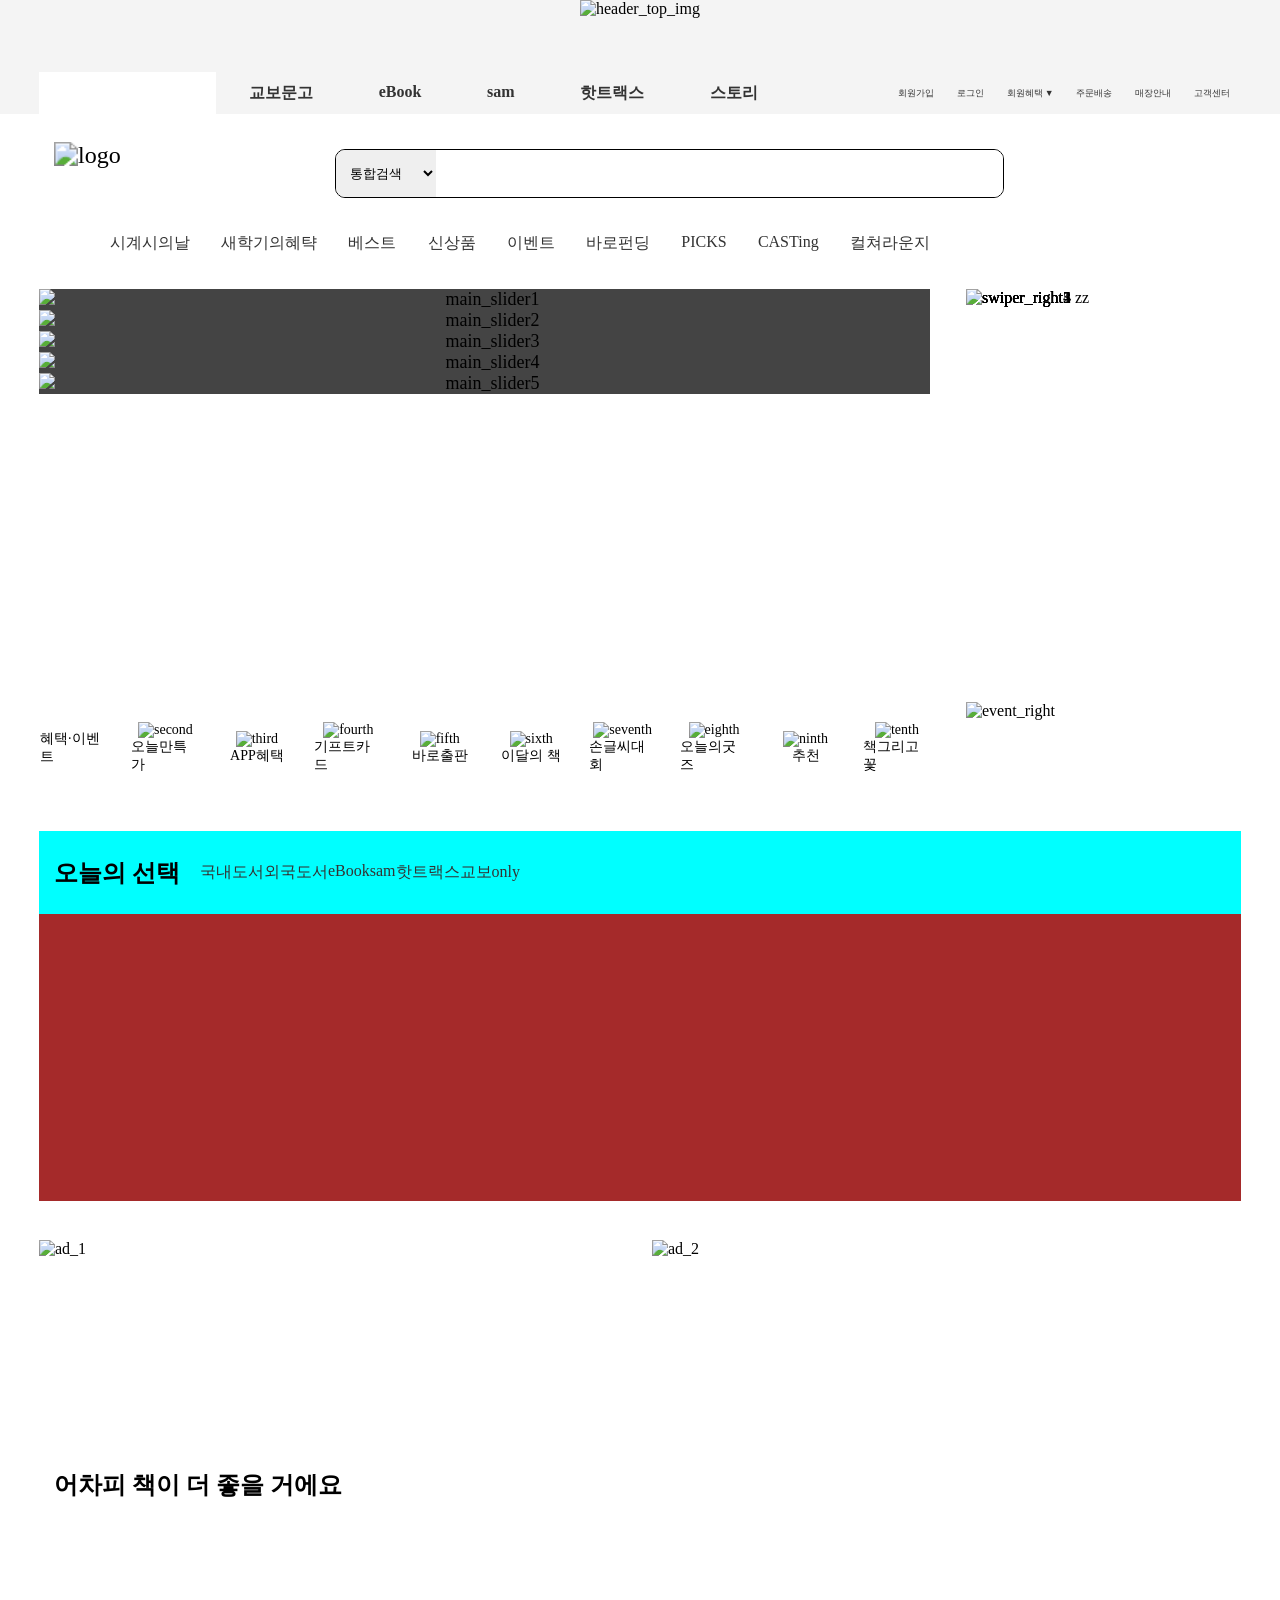
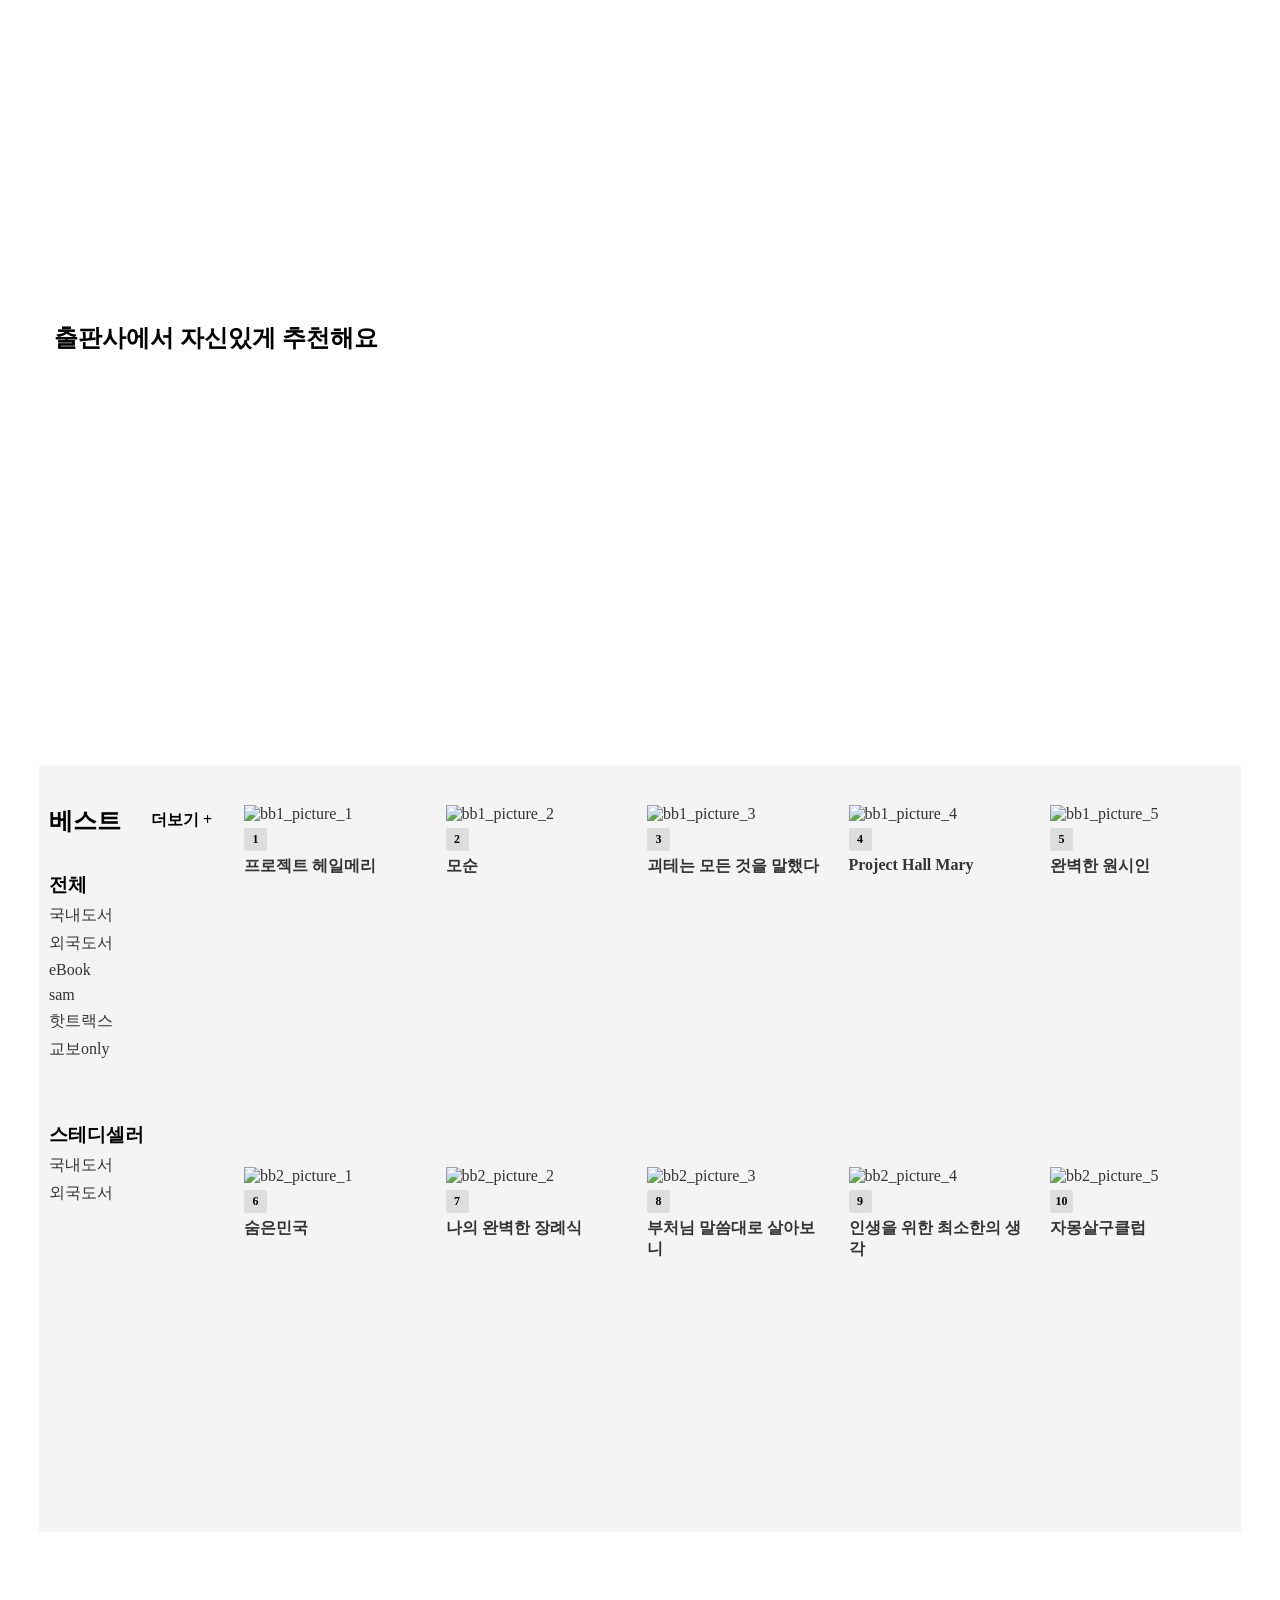
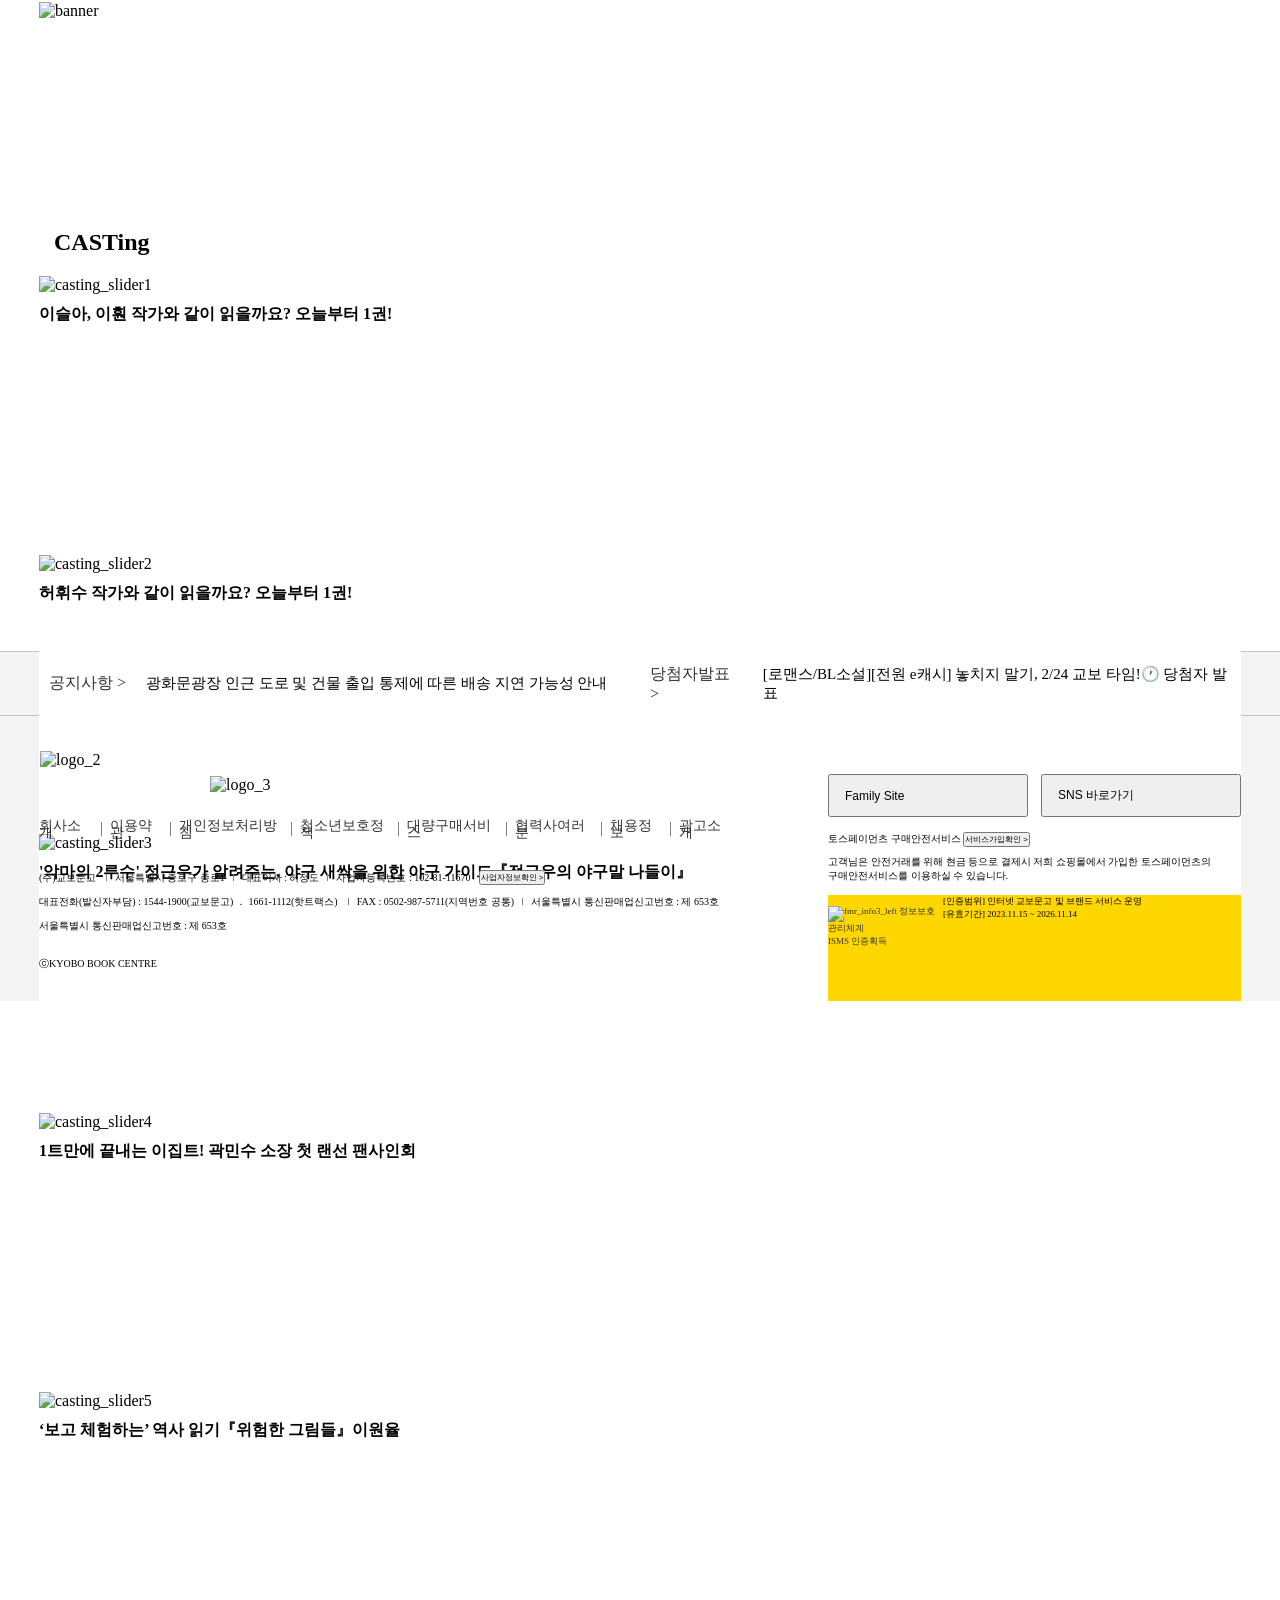
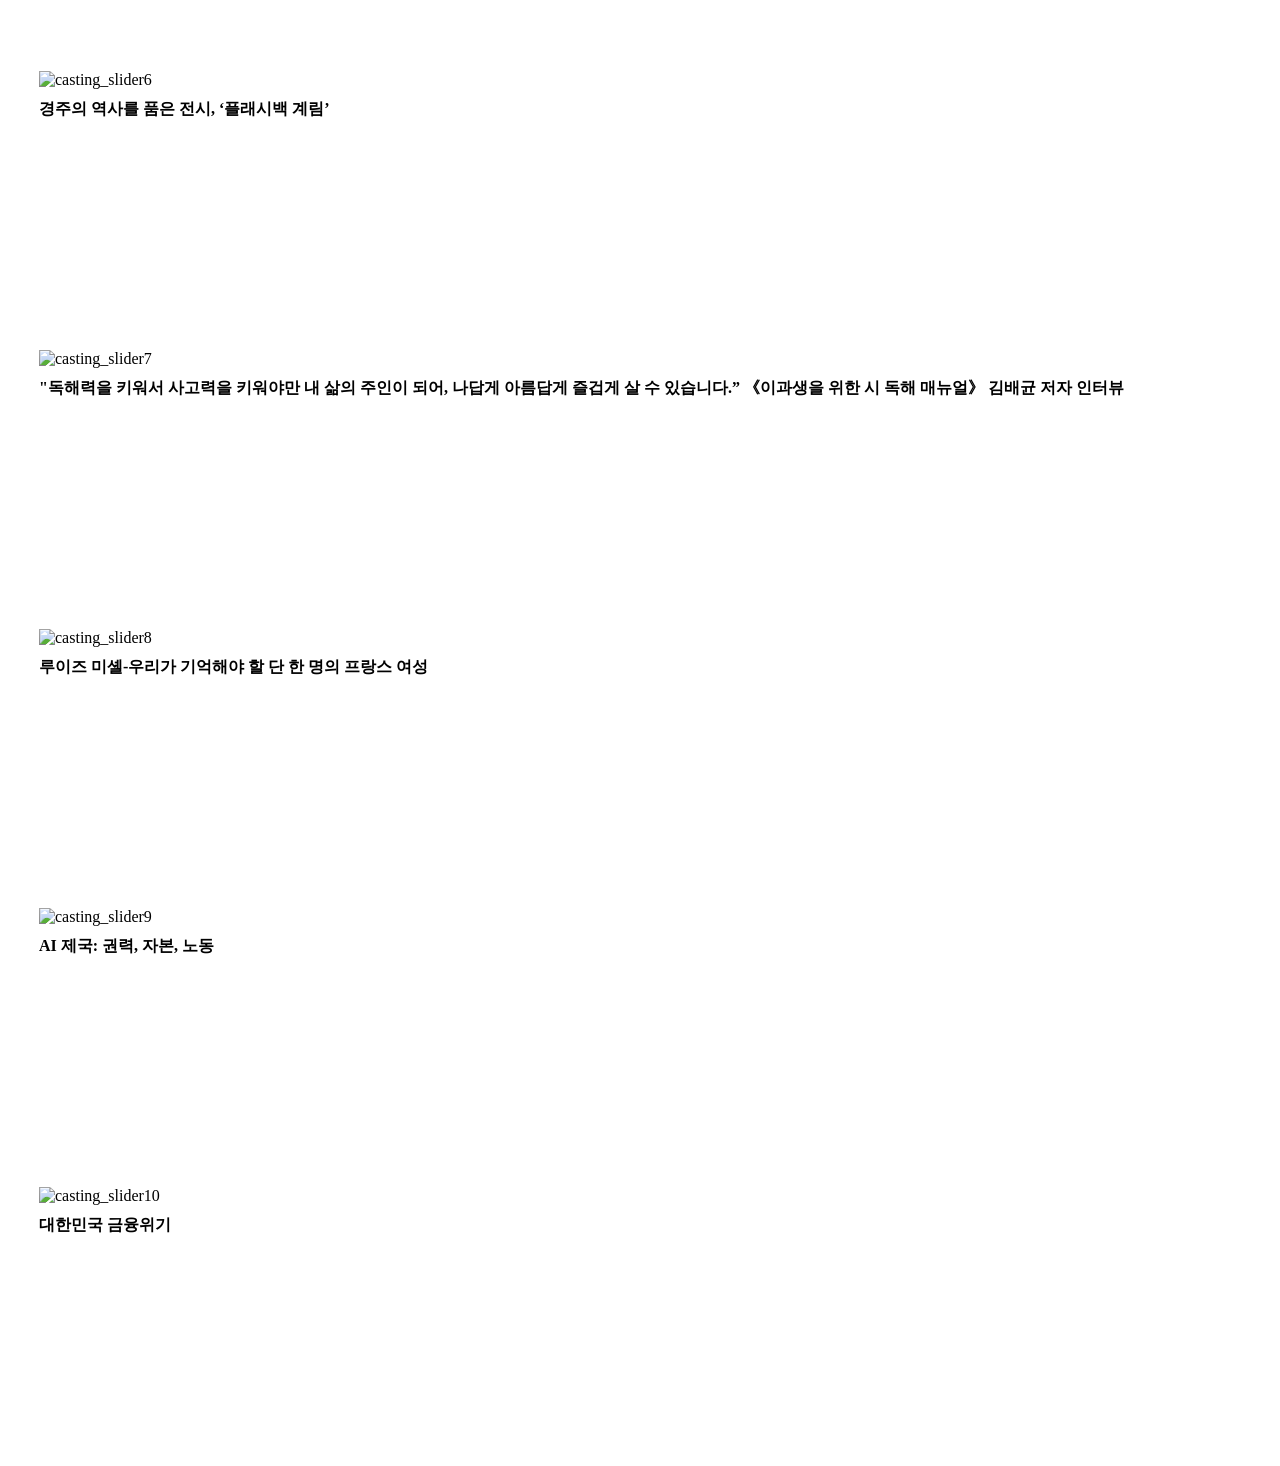
==== commit b224a632: "20260324_footer_1" ====
--- a/index.html
+++ b/index.html
@@ -256,7 +256,6 @@
                     </div>
                     <div class="swiper-button-next"></div>
                     <div class="swiper-button-prev"></div>
-                    <div class="swiper-pagination"></div>
                 </div>
             </div>
         </div>
@@ -277,7 +276,6 @@
                     </div>
                     <div class="swiper-button-next"></div>
                     <div class="swiper-button-prev"></div>
-                    <div class="swiper-pagination"></div>
                 </div>
             </div>
         </div>
@@ -395,19 +393,49 @@
             <div id="casting_slider">
                 <div class="swiper casting_slider_Swiper">
                     <div class="swiper-wrapper">
-                        <div class="swiper-slide"></div>
-                        <div class="swiper-slide"></div>
-                        <div class="swiper-slide"></div>
-                        <div class="swiper-slide"></div>
-                        <div class="swiper-slide"></div>
-                        <div class="swiper-slide"></div>
-                        <div class="swiper-slide"></div>
-                        <div class="swiper-slide"></div>
-                        <div class="swiper-slide"></div>
+                        <div class="swiper-slide">
+                            <img src="https://contents.kyobobook.co.kr/bcast/casting/contents/f88594fb5de149aca8983d029dc8ec70.jpg" alt="casting_slider1">
+                            <h4>이슬아, 이훤 작가와 같이 읽을까요? 오늘부터 1권!</h4>
+                        </div>
+                        <div class="swiper-slide">
+                            <img src="https://contents.kyobobook.co.kr/bcast/casting/contents/0c112333d18349bd8fac6571e39f6fad.jpg" alt="casting_slider2">
+                            <h4>허휘수 작가와 같이 읽을까요? 오늘부터 1권!</h4>
+                        </div>
+                        <div class="swiper-slide">
+                            <img src="https://contents.kyobobook.co.kr/bcast/casting/contents/52535c83d7574b30a42cffee5fff21d3.jpg" alt="casting_slider3">
+                            <h4>'악마의 2루수' 정근우가 알려주는, 야구 새싹을 위한 야구 가이드『정근우의 야구말 나들이』 </h4>
+                        </div>
+                        <div class="swiper-slide">
+                            <img src="https://contents.kyobobook.co.kr/bcast/casting/contents/741d5bb91916428b9c9a1ba99ab02c38.jpg" alt="casting_slider4">
+                            <h4>1트만에 끝내는 이집트! 곽민수 소장 첫 랜선 팬사인회</h4>
+                        </div>
+                        <div class="swiper-slide">
+                            <img src="https://contents.kyobobook.co.kr/bcast/casting/contents/6ca64d0dc9b04d7cacc7577dc2cc1b6e.jpg" alt="casting_slider5">
+                            <h4>‘보고 체험하는’ 역사 읽기『위험한 그림들』이원율 </h4>
+                        </div>
+                        <div class="swiper-slide">
+                            <img src="https://contents.kyobobook.co.kr/bcast/casting/contents/f3e926aac9284d3cb316c150394385ec.png" alt="casting_slider6">
+                            <h4>경주의 역사를 품은 전시, ‘플래시백 계림’</h4>
+                        </div>
+                        <div class="swiper-slide">
+                            <img src="https://contents.kyobobook.co.kr/bcast/casting/contents/85002ede42fb4bb890af4c95fe82d250.png" alt="casting_slider7">
+                            <h4>"독해력을 키워서  사고력을 키워야만  내 삶의 주인이 되어,  나답게 아름답게  즐겁게 살 수 있습니다.” 《이과생을 위한 시 독해 매뉴얼》 김배균 저자 인터뷰</h4>
+                        </div>
+                        <div class="swiper-slide">
+                            <img src="https://contents.kyobobook.co.kr/bcast/casting/contents/796b93e1c6c14509a018aa4d7744a6bf.jpg" alt="casting_slider8">
+                            <h4>루이즈 미셸-우리가 기억해야 할 단 한 명의 프랑스 여성 </h4>
+                        </div>
+                        <div class="swiper-slide">
+                            <img src="https://contents.kyobobook.co.kr/bcast/casting/contents/bc05b24c9c19465aafa64ee26b2b6538.jpg" alt="casting_slider9">
+                            <h4>AI 제국: 권력, 자본, 노동</h4>
+                        </div>
+                        <div class="swiper-slide">
+                            <img src="https://contents.kyobobook.co.kr/bcast/casting/contents/584f44467f2a41b08058dee2ff4033b2.jpg" alt="casting_slider10">
+                            <h4>대한민국 금융위기</h4>
+                        </div>
                     </div>
                     <div class="swiper-button-next"></div>
                     <div class="swiper-button-prev"></div>
-                    <div class="swiper-pagination"></div>
                 </div>
             </div>
         </div>
@@ -415,12 +443,108 @@
 
     <!-- 캐스팅부터 마지막까지 -->
     <footer>
-        footer
+        <div id="full-inner">
+            <div id="footer_top">
+                <div id="ft_left">
+                    <a href="#">공지사항 ></a>
+                    <span>광화문광장 인근 도로 및 건물 출입 통제에 따른 배송 지연 가능성 안내</span>
+                </div>
+                <div id="ft_right">
+                    <a href="#">당첨자발표 ></a>
+                    <span>[로맨스/BL소설][전원 e캐시] 놓치지 말기, 2/24 교보 타임!🕐 당첨자 발표</span>
+                </div>
+            </div>
+        </div>
+        <div id="footer_main">
+            <div id="fm_left">
+                <div id="fml_logo">
+                    <div id="fml_logo_1">
+                        <img src="https://contents.kyobobook.co.kr/resources/images/logo/logo-kbb.svg"
+                        alt="logo_2">
+                    </div>
+                    <div id="fml_logo_2">
+                        <img src="https://contents.kyobobook.co.kr/resources/images/logo/mark-kcsi.svg" alt="logo_3">
+                    </div>
+                </div>
+                <div id="fml_info1">
+                    <nav>
+                        <ul>
+                            <li><a href="#">회사소개</a></li>
+                            <li><a href="#">이용약관</a></li>
+                            <li><a href="#">개인정보처리방침</a></li>
+                            <li><a href="#">청소년보호정책</a></li>
+                            <li><a href="#">대량구매서비스</a></li>
+                            <li><a href="#">협력사여러분</a></li>
+                            <li><a href="#">채용정보</a></li>
+                            <li><a href="#">광고소개</a></li>
+                        </ul>
+                    </nav>
+                </div>
+                <div id="fml_info2">
+                    <div id="fml_info2_1">
+                        <nav>
+                            <ul>
+                                <li>(주)교보문고</li>
+                                <li>서울특별시 종로구 종로1</li>
+                                <li>대표이사 : 허정도</li>
+                                <li>사업자등록번호 : 102-81-11670</li>
+                            </ul>
+                        </nav>
+                        <button>사업자정보확인 ></button>
+                    </div>
+                    <div id="fml_info2_2">
+                        <nav>
+                            <ul>
+                                <li>대표전화(발신자부담) : 1544-1900(교보문고) ． 1661-1112(핫트랙스)</li>
+                                <li>FAX : 0502-987-5711(지역번호 공통)</li>
+                                <li>서울특별시 통신판매업신고번호 : 제 653호</li>
+                            </ul>
+                        </nav>
+                    </div>
+                    <div id="fml_info2_3">
+                        <nav>
+                            <ul>
+                                <li>서울특별시 통신판매업신고번호 : 제 653호</li>
+                            </ul>
+                        </nav>
+                    </div>
+                </div>
+                <div id="fml_info3">
+                    <nav>
+                        <ul>
+                            <li>ⓒKYOBO BOOK CENTRE</li>
+                        </ul>
+                    </nav>
+                </div>
+            </div>
+            <div id="fm_right">
+                <div id="fmr_info1">
+                    <button>Family Site</button>
+                    <button>SNS 바로가기</button>
+                </div>
+                <div id="fmr_info2">
+                    <div id="fmr_info2_top">
+                        <span>토스페이먼츠 구매안전서비스</span>
+                        <button>서비스가입확인 ></button>
+                    </div>
+                    <div id="fmr_info2_down">
+                        <span>고객님은 안전거래를 위해 현금 등으로 결제시 저희 쇼핑몰에서 가입한 토스페이먼츠의<br>구매안전서비스를 이용하실 수 있습니다.</span>
+                    </div>
+                </div>
+                <div id="fmr_info3">
+                    <div id="fmr_info3_left">
+                        <a href="#">
+                            <img src="https://contents.kyobobook.co.kr/display/next/ui-welcome/build-1774322410/_next/static/media/img-isms.7771a77c.png" alt="fmr_info3_left">
+                            <span>정보보호관리체계<br>ISMS 인증획득</span>
+                        </a>
+                    </div>
+                    <div id="fmr_info3_right">
+                        <span>[인증범위] 인터넷 교보문고 및 브랜드 서비스 운영<br>[유효기간] 2023.11.15 ~ 2026.11.14</span>
+                    </div>
+                </div>
+            </div>
+        </div>
     </footer>
-
-
-
-
 
     <!-- Swiper JS -->
     <script src="https://cdn.jsdelivr.net/npm/swiper@12/swiper-bundle.min.js"></script>
--- a/css/main.css
+++ b/css/main.css
@@ -293,7 +293,6 @@
 section {
     width: 1202px;
     height: 3020px;
-    background-color: green;
     margin: 0 auto;
 }
 
@@ -419,6 +418,7 @@
 #best_book_aside {
     width: 205px;
     height: 100%;
+    padding-left: 10px;
 }
 
 #bb_h {
@@ -458,6 +458,7 @@
 #best_book_main {
     width: 997px;
     height: 100%;
+    padding-right: 10px;
 }
 
 #best_book_main_1 {
@@ -511,66 +512,273 @@
     height: 418px;
     display: flex;
     flex-direction: column;
-    padding-top: 10px;
-    background-color:chartreuse ;
 }
 
 #casting h2 {
     padding: 0 0 20px 15px;
 }
 
+#casting h4 {
+    padding-top: 10px;
+}
+
 #casting .swiper {
     width: 100%;
     height: 100%;
 }
 
 #casting .swiper-slide {
-    flex-direction: column;
-    justify-content: flex-start;
+    width: 100%;
+    height: 279px;
+    background-color: white;
+    display: flex;
+    flex-direction: column;
 }
 
 #casting .swiper-slide img {
     width: 100%;
     height: auto;
 }
-
-
-/* #Recommendation_2 {
-    width: 100%;
-    height: 453px;
-    display: flex;
-    flex-direction: column;
-    padding-top: 10px;
-}
-
-#Recommendation_2 h2 {
-    padding: 0 0 20px 15px;
-}
-
-#Recommendation_2 .swiper {
-    width: 100%;
-    height: 100%;
-    text-align: center;
-}
-
-#Recommendation_2 .swiper-slide {
-    flex-direction: column;
-    justify-content: flex-start;
-}
-
-#Recommendation_2 .swiper-slide img {
-    width: 100%;
-    height: auto;
-} */
-
-
-
-
 
 /*//////////////////////// footer ////////////////////////*/
 footer {
+    width: 100%;
+    height: 350px;
+    margin: 0 auto;
+    background-color: #f4f4f4;
+}
+
+#full-inner {
+    width: 100%;
+    height: 65px;
+    border-top: 1px solid #c5bebe;
+    border-bottom: 1px solid #c5bebe;
+}
+
+#footer_top {
     width: 1202px;
-    height: 322px;
+    height: 100%;
     margin: 0 auto;
-    background-color: darkkhaki;
-}+    display: flex;
+}
+
+#ft_left {
+    width: 591px;
+    height: 100%;
+    margin-left: 10px;
+    display: flex;
+    align-items: center;
+}
+
+#ft_right {
+    width: 591px;
+    height: 100%;
+    margin-left: 10px;
+    display: flex;
+    align-items: center;
+}
+
+#footer_top a {
+    margin-right: 20px;
+}
+
+#footer_top span {
+    font-size: 15px;
+}
+
+#footer_main {
+    width: 1202px;
+    height: 285px;
+    margin: 0 auto;
+    display: flex;
+    justify-content: space-between;
+}
+
+#fm_left {
+    width: 700px;
+    height: 100%;
+    padding-top: 35px;
+}
+
+#fml_logo {
+    width: 100%;
+    height: 65px;
+    padding-left: 1px;
+    display: flex;
+}
+
+#fml_logo_1 {
+    width: 150px;
+    height: 43px;
+}
+
+#logo_2 {
+    width: 180px;
+    height: 52px;
+    margin: 21px 0 0 60px;
+    transform: scale(1.5);
+}
+
+#fml_logo_2 {
+    width: 150px;
+    height: 43px;
+    margin-left: 20px;
+    display: flex;
+    align-items:flex-end;
+}
+
+#logo_3 {
+    width: 180px;
+    height: 52px;
+    margin: 21px 0 0 60px;
+    transform: scale(1.5);
+}
+
+#fml_info1 {
+    width: 100%;
+    height: 47px;
+}
+
+#fml_info1 nav ul {
+    display: flex;
+    font-size: 14px;
+    line-height: 7px;
+    padding-top: 6px;
+}
+
+#fml_info1 nav ul li {
+    padding: 0 8px;
+    border-right: 1px solid gray;
+}
+
+#fml_info1 nav ul li:first-child {
+    padding: 0 10px 0 0;
+}
+
+#fml_info1 nav ul li:last-child {
+    border-right: none;
+}
+
+#fml_info2 {
+    width: 100%;
+    height: 94px;
+    display: flex;
+    flex-direction: column;
+    padding-top: 5px
+}
+
+#fml_info2 nav ul {
+    display: flex;
+    font-size: 10px;
+    line-height: 7px;
+    padding-top: 6px;
+}
+
+#fml_info2 nav ul li {
+    padding: 0 8px;
+    border-right: 1px solid gray;
+}
+
+#fml_info2 nav ul li:first-child {
+    padding: 0 10px 0 0;
+}
+
+#fml_info2 nav ul li:last-child {
+    border-right: none;
+}
+
+#fml_info2_1{
+    display: flex;
+}
+
+#fml_info2 button {
+    margin-top: 2px;
+    font-size: 8px;
+}
+
+#fml_info2_2 {
+    padding-top: 7px;
+}
+
+#fml_info2_3 {
+    padding-top: 11px;
+}
+
+#fml_info3 {
+    width: 100%;
+    height: 44px;
+    font-size: 10px;
+}
+
+#fm_right {
+    width: 413px;
+    height: 227px;
+    margin-top: 58px;
+}
+
+#fmr_info1 {
+    width: 100%;
+    height: 43px;
+    display: flex;
+    justify-content: space-between;
+}
+
+#fmr_info1 button {
+    width: 200px;
+    height: 100%;
+    text-align: start;
+    padding-left: 15px;
+    font-size: 12px;
+}
+
+#fmr_info2 {
+    width: 100%;
+    height: 78px;
+    padding-top: 8px;
+}
+
+#fmr_info2_top {
+    font-size: 10px;
+    padding-top: 5px;
+}
+
+#fmr_info2_top button {
+    font-size: 8px;
+    margin-top: 2px;
+}
+
+#fmr_info2_down {
+    font-size: 10px;
+    padding-top: 8px;
+}
+
+#fmr_info3 {
+    width: 100%;
+    height: 106px;
+    display: flex;
+    background-color: gold;
+}
+
+#fmr_info3_left {
+    width: 115px;
+    height: 100%;
+    padding-top: 10px;
+    font-size: 9px;
+    display: flex;
+}
+
+#fmr_info3_left img {
+    width: 32px;
+    height: 32px;
+}
+
+#fmr_info3_left span {
+    
+}
+
+#fmr_info3_right {
+    width: 298px;
+    height: 100%;
+    font-size: 9px;
+}
+
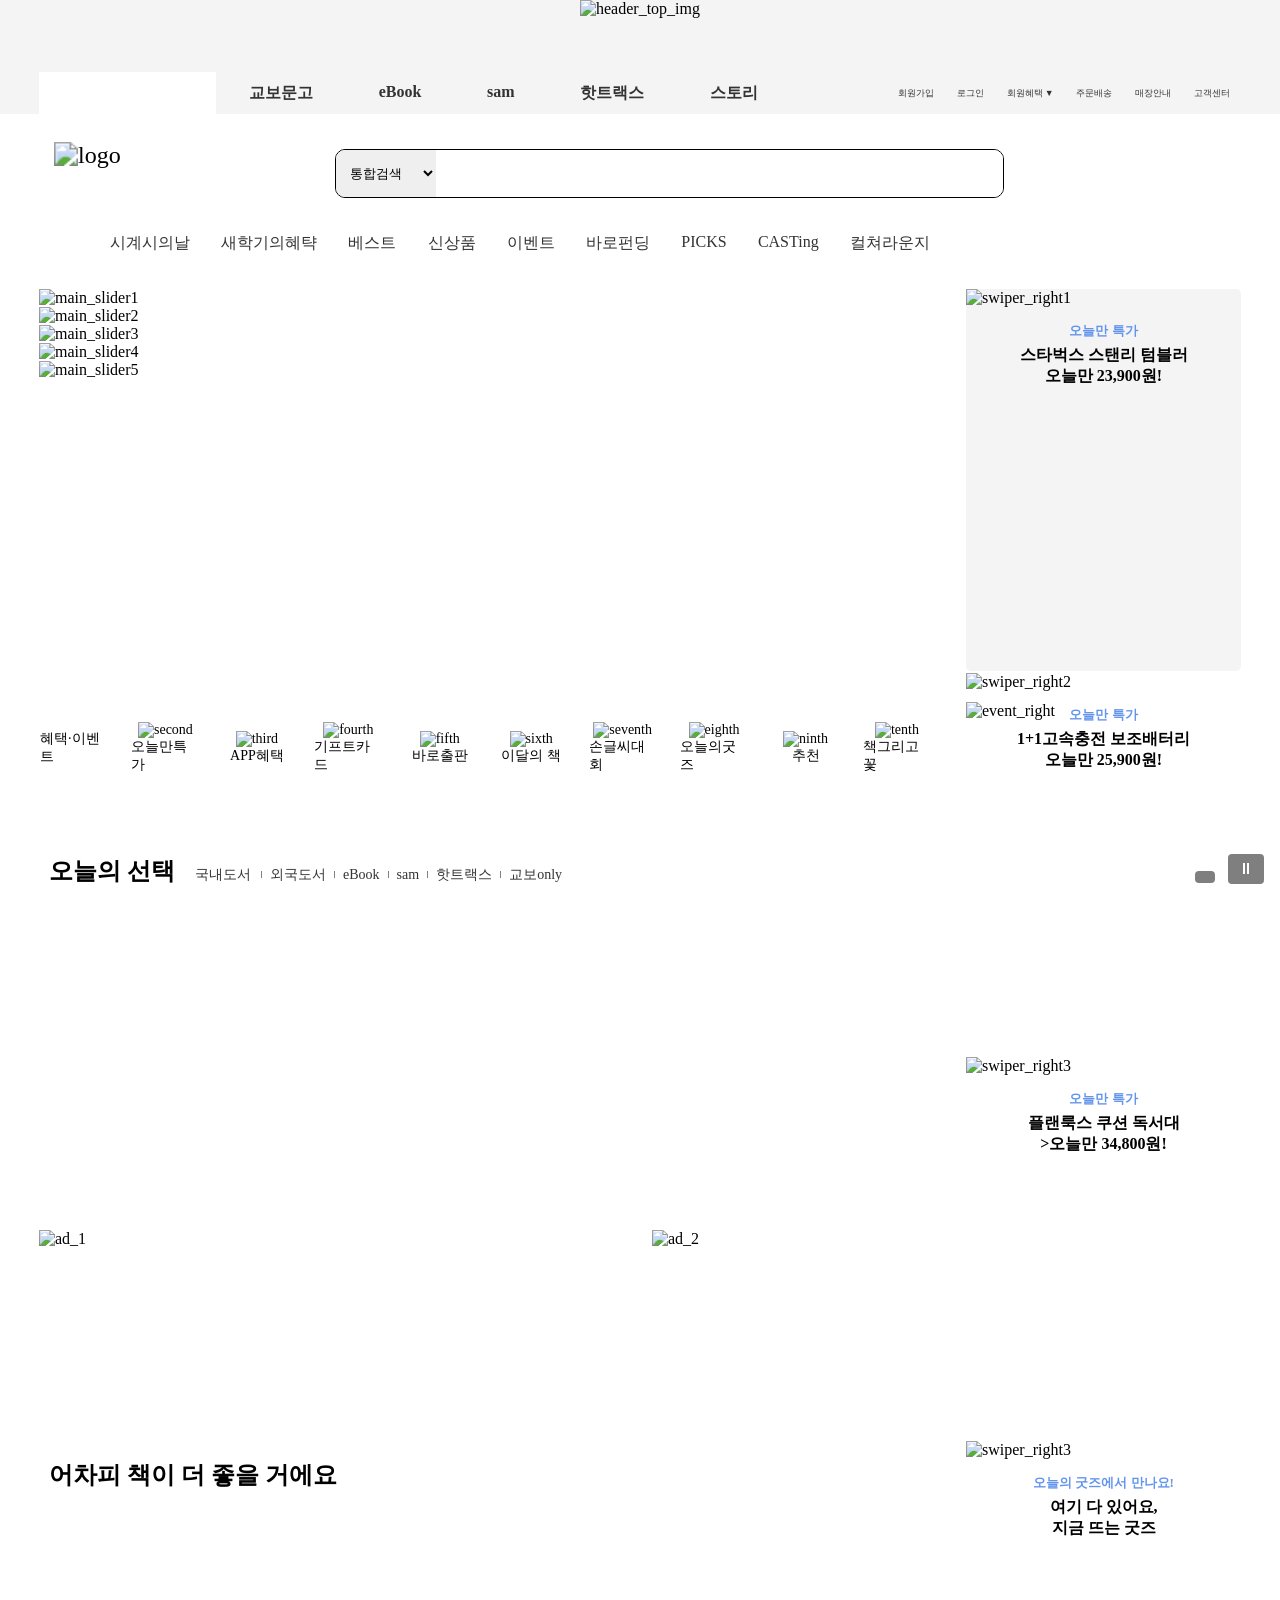
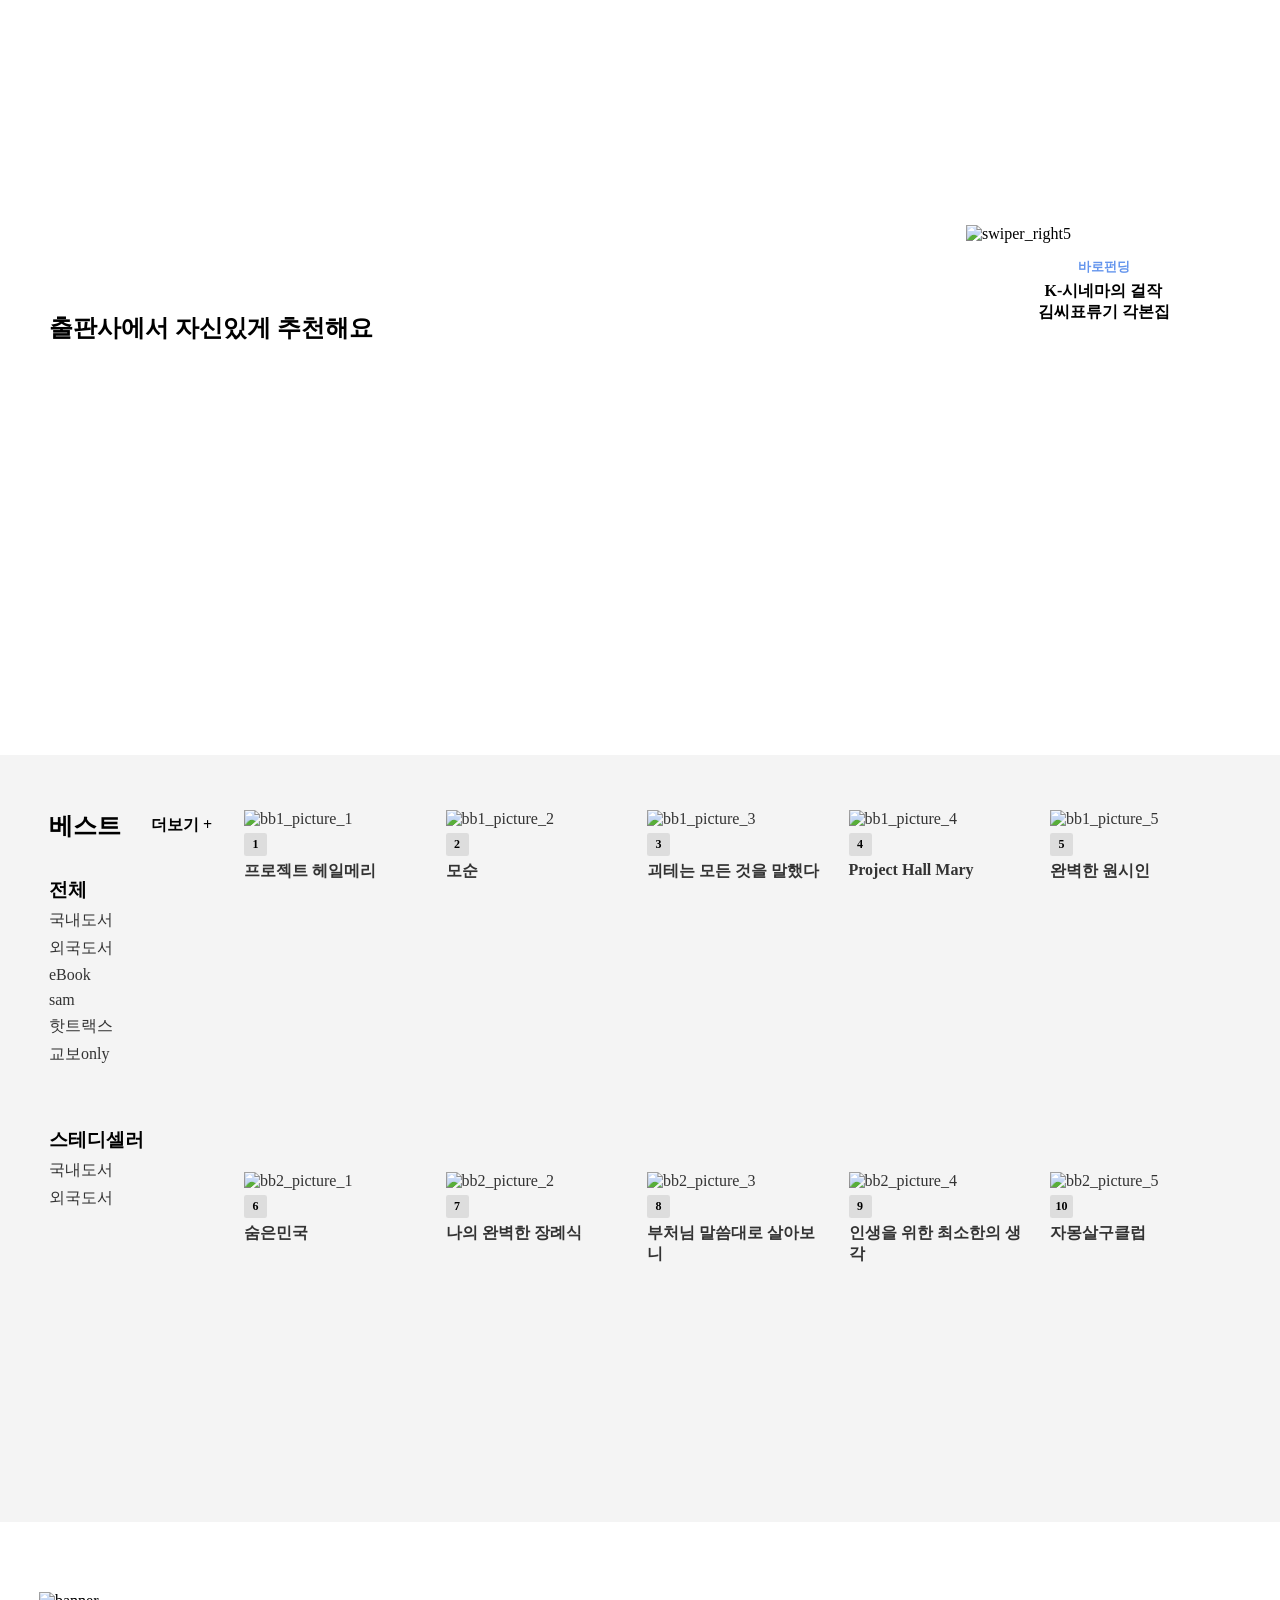
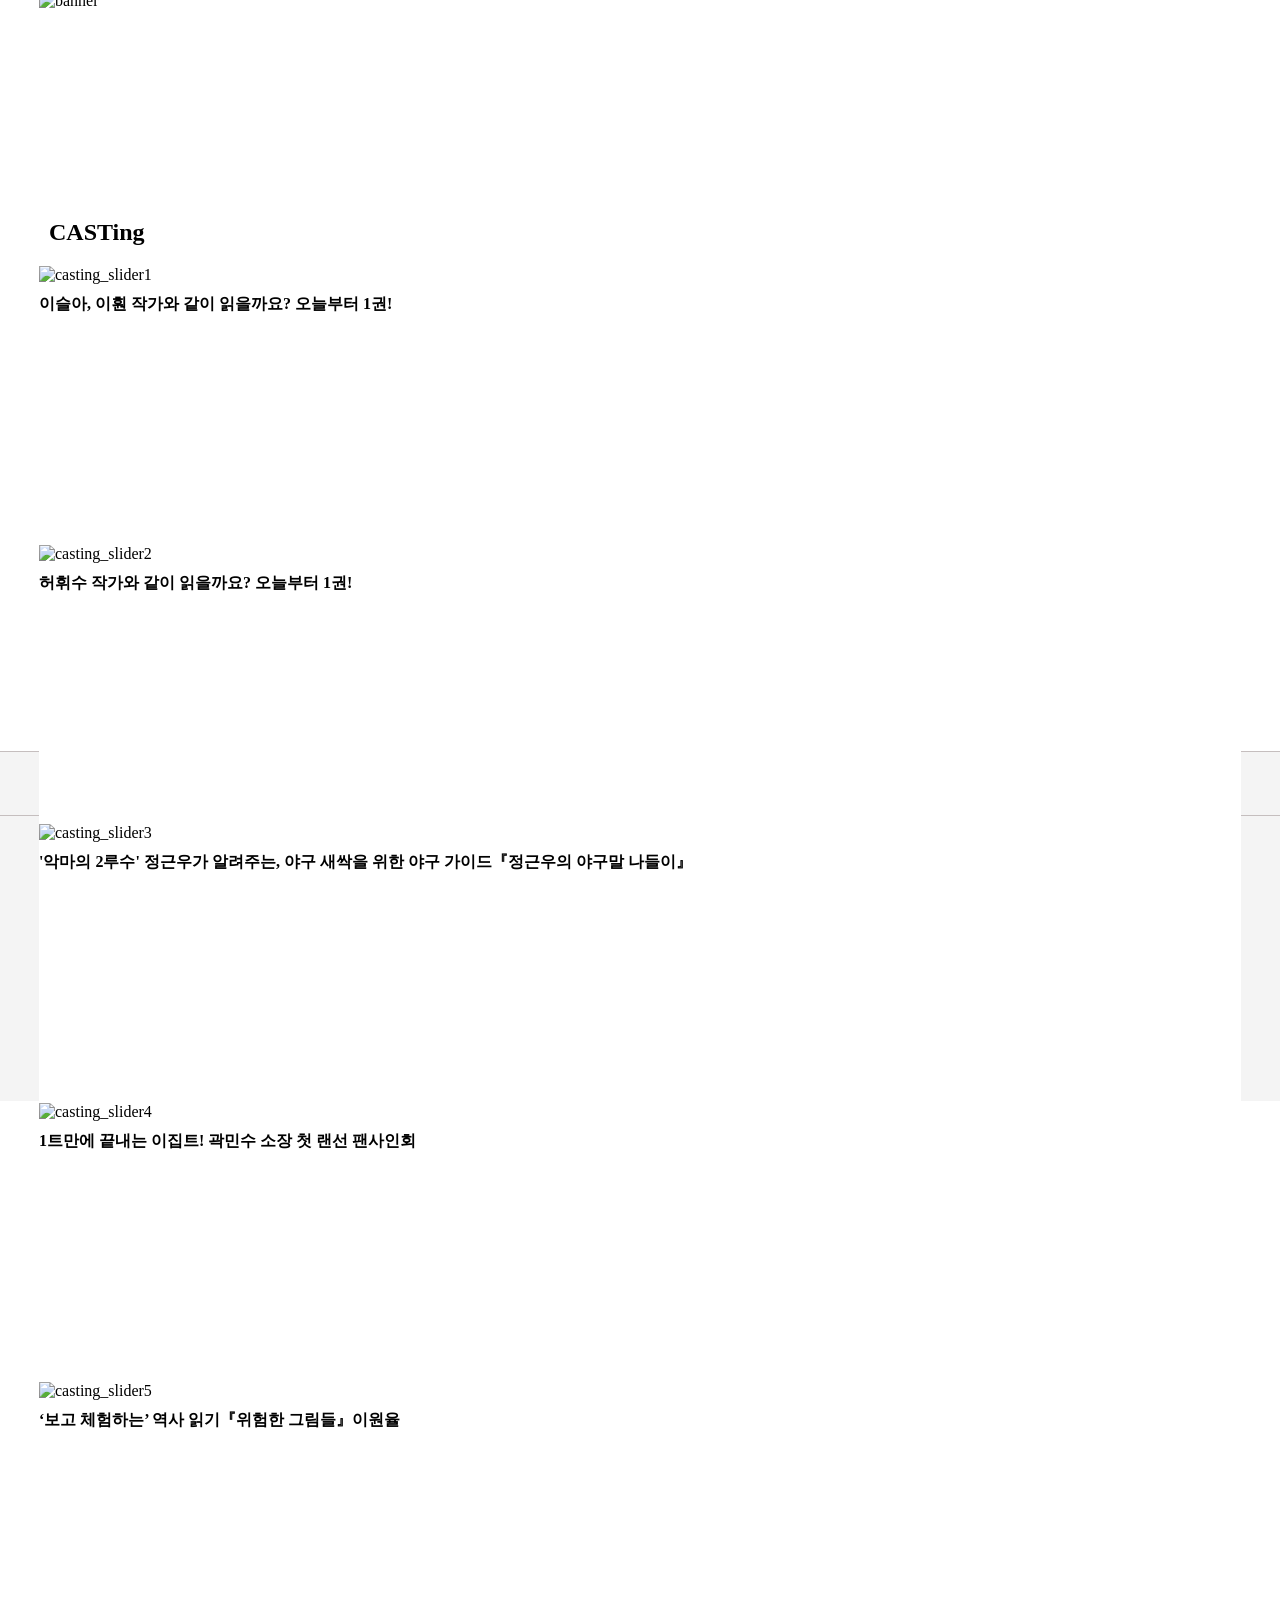
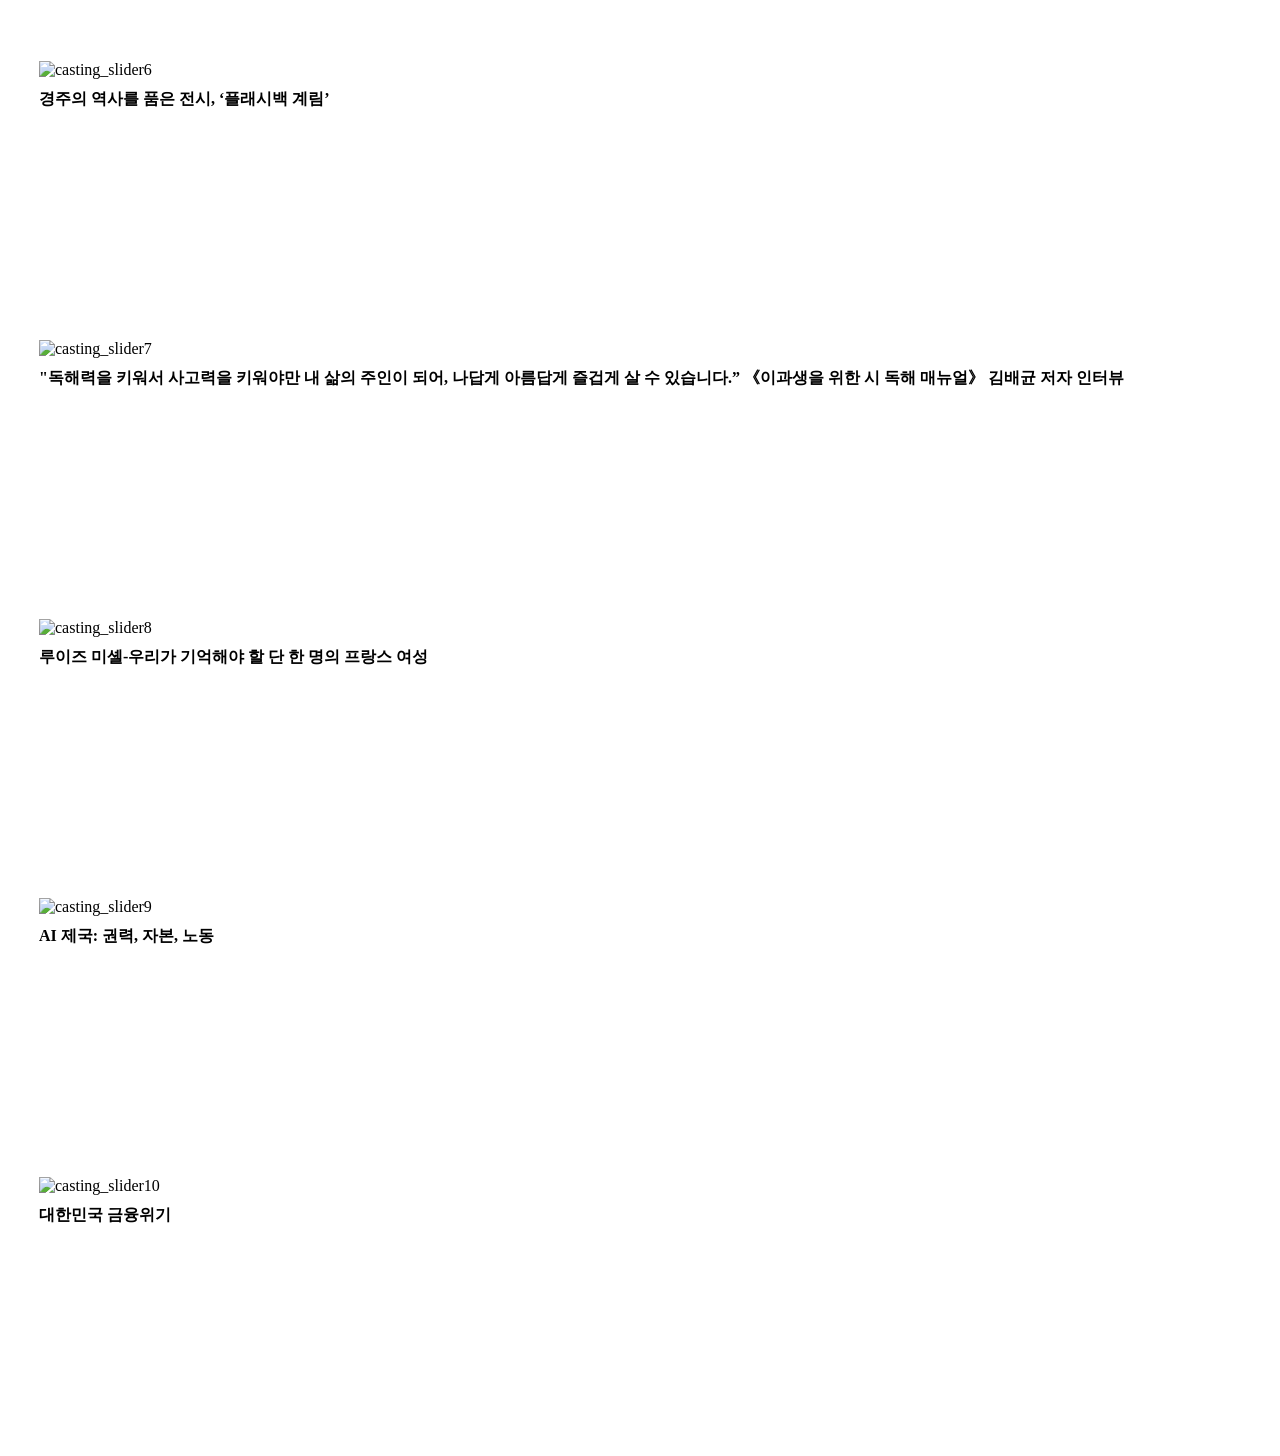
==== commit 275b86e4: "20260325_slider_right" ====
--- a/index.html
+++ b/index.html
@@ -132,32 +132,46 @@
                                 alt="main_slider5">
                         </div>
                     </div>
-                    <div class="swiper-button-next"></div>
-                    <div class="swiper-button-prev"></div>
                     <div class="swiper-pagination"></div>
+                    <div class="autoplay-progress"></div>
+                    <button id="autoplayBtn" class="autoplay-btn">⏸</button>
                 </div>
                 <div class="swiper swiper_right">
                     <div class="swiper-wrapper">
                         <div class="swiper-slide">
-                            <img src="https://contents.kyobobook.co.kr/display/274x274_e8eaeb837ee4484e8d733603593a721d.jpg"
+                            <img src="https://contents.kyobobook.co.kr/display/260325_1_8252cf04506942d2855829b64354610e.jpg"
                                 alt="swiper_right1">
-                            zz
-                        </div>
-                        <div class="swiper-slide">
-                            <img src="https://contents.kyobobook.co.kr/display/260312_274_274_8cdbec89cd5e47ccb3bc2f14a6915b0c.jpg"
+                            <h5>오늘만 특가</h5>
+                            <h4>스타벅스 스탠리 텀블러</h4>
+                            <h4>오늘만 23,900원!</h4>
+                        </div>
+                        <div class="swiper-slide">
+                            <img src="https://contents.kyobobook.co.kr/display/260325_2_dcf1786b87914024985f247380725cdc.jpg"
                                 alt="swiper_right2">
-                        </div>
-                        <div class="swiper-slide">
-                            <img src="https://contents.kyobobook.co.kr/display/260321_1_503f604fe4e842ef898abe0964c16cca.jpg"
+                                <h5>오늘만 특가</h5>
+                                <h4>1+1고속충전 보조배터리</h4>
+                                <h4>오늘만 25,900원!</h4>
+                        </div>
+                        <div class="swiper-slide">
+                            <img src="https://contents.kyobobook.co.kr/display/260325_3_b3fdebba5dd741c396de174857857ab5.jpg"
                                 alt="swiper_right3">
-                        </div>
-                        <div class="swiper-slide">
-                            <img src="https://contents.kyobobook.co.kr/display/260321_3_d75243026b324030acf272640e248ab2.jpg"
-                                alt="swiper_right4">
-                        </div>
-                        <div class="swiper-slide">
-                            <img src="https://contents.kyobobook.co.kr/display/260321_2_21ecc016ca34425c92ef4bd3042d142c.jpg"
+                                <h5>오늘만 특가</h5>
+                                <h4>플랜룩스 쿠션 독서대</h4>
+                                <h4>>오늘만 34,800원!</h4>
+                        </div>
+                        <div class="swiper-slide">
+                            <img src="https://contents.kyobobook.co.kr/display/274_274_f0328414ac5e4cbc97c83274233bb4c3.jpg"
+                                alt="swiper_right3">
+                                <h5>오늘의 굿즈에서 만나요!</h5>
+                                <h4>여기 다 있어요,</h4>
+                                <h4>지금 뜨는 굿즈</h4>
+                        </div>
+                        <div class="swiper-slide">
+                            <img src="https://contents.kyobobook.co.kr/etc/ec/fndg/c45e8b13c592464fbf39de9cd9bd0a68.jpg"
                                 alt="swiper_right5">
+                                <h5>바로펀딩</h5>
+                                <h4>K-시네마의 걸작</h4>
+                                <h4>김씨표류기 각본집</h4>
                         </div>
                     </div>
                     <div class="swiper-pagination"></div>
@@ -166,7 +180,7 @@
             <div id="event">
                 <div id="event_left">
                     <div id="first">
-                        <img src="" alt="">
+                        <img src="http://www.w3.org/2000/svg" alt="">
                         <span>혜택·이벤트</span>
                     </div>
                     <div id="second">
@@ -229,7 +243,42 @@
                     </ul>
                 </nav>
             </div>
-            <div id="today_pick_slider"></div>
+            <div id="today_pick_slider">
+                <div id="today_pick_slider_left">
+                    <div class="swiper today_pick_slider_left_Swiper">
+                        <div class="swiper-wrapper">
+                            <div class="swiper-slide"></div>
+                            <div class="swiper-slide"></div>
+                            <div class="swiper-slide"></div>
+                            <div class="swiper-slide"></div>
+                            <div class="swiper-slide"></div>
+                            <div class="swiper-slide"></div>
+                            <div class="swiper-slide"></div>
+                            <div class="swiper-slide"></div>
+                            <div class="swiper-slide"></div>
+                            <div class="swiper-slide"></div>
+                        </div>                        
+                    </div>
+                </div>
+                <div id="today_pick_slider_right">
+                    <div class="swiper today_pick_slider_right_Swiper">
+                        <div class="swiper-wrapper">
+                            <div class="swiper-slide"></div>
+                            <div class="swiper-slide"></div>
+                            <div class="swiper-slide"></div>
+                            <div class="swiper-slide"></div>
+                            <div class="swiper-slide"></div>
+                            <div class="swiper-slide"></div>
+                            <div class="swiper-slide"></div>
+                            <div class="swiper-slide"></div>
+                            <div class="swiper-slide"></div>
+                            <div class="swiper-slide"></div>
+                        </div>                        
+                    </div>
+                </div>
+                <div class="swiper-button-next"></div>
+                <div class="swiper-button-prev"></div>
+            </div>
         </div>
         <div id="ad">
             <div id="ad_1">
@@ -245,18 +294,27 @@
                 <div class="swiper Recommendation_Swiper">
                     <div class="swiper-wrapper">
                         <div class="swiper-slide"></div>
-                        <div class="swiper-slide"></div>
-                        <div class="swiper-slide"></div>
-                        <div class="swiper-slide"></div>
-                        <div class="swiper-slide"></div>
-                        <div class="swiper-slide"></div>
-                        <div class="swiper-slide"></div>
-                        <div class="swiper-slide"></div>
-                        <div class="swiper-slide"></div>
-                    </div>
-                    <div class="swiper-button-next"></div>
-                    <div class="swiper-button-prev"></div>
-                </div>
+                            <div class="swiper-slide"></div>
+                            <div class="swiper-slide"></div>
+                            <div class="swiper-slide"></div>
+                            <div class="swiper-slide"></div>
+                            <div class="swiper-slide"></div>
+                            <div class="swiper-slide"></div>
+                            <div class="swiper-slide"></div>
+                            <div class="swiper-slide"></div>
+                            <div class="swiper-slide"></div>
+                            <div class="swiper-slide"></div>
+                            <div class="swiper-slide"></div>
+                            <div class="swiper-slide"></div>
+                            <div class="swiper-slide"></div>
+                            <div class="swiper-slide"></div>
+                            <div class="swiper-slide"></div>
+                            <div class="swiper-slide"></div>
+                            <div class="swiper-slide"></div>
+                    </div>
+                </div>
+                <div class="swiper-button-next"></div>
+                <div class="swiper-button-prev"></div>
             </div>
         </div>
         <div id="Recommendation_2">
@@ -265,124 +323,135 @@
                 <div class="swiper Recommendation_2_Swiper">
                     <div class="swiper-wrapper">
                         <div class="swiper-slide"></div>
-                        <div class="swiper-slide"></div>
-                        <div class="swiper-slide"></div>
-                        <div class="swiper-slide"></div>
-                        <div class="swiper-slide"></div>
-                        <div class="swiper-slide"></div>
-                        <div class="swiper-slide"></div>
-                        <div class="swiper-slide"></div>
-                        <div class="swiper-slide"></div>
-                    </div>
-                    <div class="swiper-button-next"></div>
-                    <div class="swiper-button-prev"></div>
-                </div>
-            </div>
-        </div>
-        <div id="best_book">
-            <div id="best_book_aside">
-                <div id="bb_h">
-                    <h2>베스트</h2>
-                    <h4>더보기 +</h4>
-                </div>
-                <div id="bb_all">
-                    <nav>
-                        <ul>
-                            <h3>전체</h3>
-                            <li><a href="#">국내도서</a></li>
-                            <li><a href="#">외국도서</a></li>
-                            <li><a href="#">eBook</a></li>
-                            <li><a href="#">sam</a></li>
-                            <li><a href="#">핫트랙스</a></li>
-                            <li><a href="#">교보only</a></li>
-                        </ul>
-                    </nav>
-                </div>
-                <div id="bb_steadyseller">
-                    <nav>
-                        <ul>
-                            <h3>스테디셀러</h3>
-                            <li><a href="#">국내도서</a></li>
-                            <li><a href="#">외국도서</a></li>
-                        </ul>
-                    </nav>
-                </div>
-            </div>
-            <div id="best_book_main">
-                <div id="best_book_main_1">
-                    <div id="bb1_picture_1">
-                        <a href="https://product.kyobobook.co.kr/detail/S000000479333">
-                            <img src="https://contents.kyobobook.co.kr/sih/fit-in/300x0/filters:format(webp)/pdt/9788925588735.jpg" alt="bb1_picture_1">
-                            <span>1</span>
-                            <h4>프로젝트 헤일메리</h4>
-                        </a>
-                    </div>
-                    <div id="bb1_picture_2">
-                        <a href="https://product.kyobobook.co.kr/detail/S000001632467">
-                            <img src="https://contents.kyobobook.co.kr/sih/fit-in/300x0/pdt/9788998441012.jpg?v=492848" alt="bb1_picture_2">
-                            <span>2</span>
-                            <h4>모순</h4>
-                        </a>
-                    </div>
-                    <div id="bb1_picture_3">
-                        <a href="https://product.kyobobook.co.kr/detail/S000218438100">
-                            <img src="https://contents.kyobobook.co.kr/sih/fit-in/300x0/filters:format(webp)/pdt/9791194530701.jpg" alt="bb1_picture_3">
-                            <span>3</span>
-                            <h4>괴테는 모든 것을 말했다</h4>
-                        </a>
-                    </div>
-                    <div id="bb1_picture_4">
-                        <a href="https://product.kyobobook.co.kr/detail/S000211613045">
-                            <img src="https://contents.kyobobook.co.kr/sih/fit-in/300x0/filters:format(webp)/pdt/9780593135228.jpg" alt="bb1_picture_4">
-                            <span>4</span>
-                            <h4>Project Hall Mary</h4>
-                        </a>
-                    </div>
-                    <div id="bb1_picture_5">
-                        <a href="https://product.kyobobook.co.kr/detail/S000219310977">
-                            <img src="https://contents.kyobobook.co.kr/sih/fit-in/300x0/filters:format(webp)/pdt/9791199383074.jpg" alt="bb1_picture_5">
-                            <span>5</span>
-                            <h4>완벽한 원시인</h4>
-                        </a>
-                    </div>
-                </div>
-                <div id="best_book_main_2">
-                    <div id="bb2_picture_1">
-                        <a href="https://product.kyobobook.co.kr/detail/S000219007185">
-                            <img src="https://contents.kyobobook.co.kr/sih/fit-in/300x0/filters:format(webp)/pdt/9791198064356.jpg" alt="bb2_picture_1">
-                            <span>6</span>
-                            <h4>숨은민국</h4>
-                        </a>
-                    </div>
-                    <div id="bb2_picture_2">
-                        <a href="https://product.kyobobook.co.kr/detail/S000218969272">
-                            <img src="https://contents.kyobobook.co.kr/sih/fit-in/300x0/filters:format(webp)/pdt/9791124038192.jpg" alt="bb2_picture_2">
-                            <span>7</span>
-                            <h4>나의 완벽한 장례식</h4>
-                        </a>
-                    </div>
-                    <div id="bb2_picture_3">
-                        <a href="https://product.kyobobook.co.kr/detail/S000219145799">
-                            <img src="https://contents.kyobobook.co.kr/sih/fit-in/300x0/filters:format(webp)/pdt/9791199496651.jpg" alt="bb2_picture_3">
-                            <span>8</span>
-                            <h4>부처님 말씀대로 살아보니</h4>
-                        </a>
-                    </div>
-                    <div id="bb2_picture_4">
-                        <a href="https://product.kyobobook.co.kr/detail/S000219182450">
-                            <img src="https://contents.kyobobook.co.kr/sih/fit-in/300x0/filters:format(webp)/pdt/9791124248171.jpg" alt="bb2_picture_4">
-                            <span>9</span>
-                            <h4>인생을 위한 최소한의 생각</h4>
-                        </a>
-                    </div>
-                    <div id="bb2_picture_5">
-                        <a href="https://product.kyobobook.co.kr/detail/S000217089705">
-                            <img src="https://contents.kyobobook.co.kr/sih/fit-in/300x0/filters:format(webp)/pdt/9791199305304.jpg" alt="bb2_picture_5">
-                            <span>10</span>
-                            <h4>자몽살구클럽</h4>
-                        </a>
-                    </div>
-                </div>
+                            <div class="swiper-slide"></div>
+                            <div class="swiper-slide"></div>
+                            <div class="swiper-slide"></div>
+                            <div class="swiper-slide"></div>
+                            <div class="swiper-slide"></div>
+                            <div class="swiper-slide"></div>
+                            <div class="swiper-slide"></div>
+                            <div class="swiper-slide"></div>
+                            <div class="swiper-slide"></div>
+                            <div class="swiper-slide"></div>
+                            <div class="swiper-slide"></div>
+                            <div class="swiper-slide"></div>
+                            <div class="swiper-slide"></div>
+                            <div class="swiper-slide"></div>
+                            <div class="swiper-slide"></div>
+                            <div class="swiper-slide"></div>
+                            <div class="swiper-slide"></div>
+                    </div>
+                </div>
+                <div class="swiper-button-next"></div>
+                <div class="swiper-button-prev"></div>
+            </div>
+        </div>
+        <div class="full-inner">
+            <div id="best_book">
+                <div id="best_book_aside">
+                    <div id="bb_h">
+                        <h2>베스트</h2>
+                        <h4>더보기 +</h4>
+                    </div>
+                    <div id="bb_all">
+                        <nav>
+                            <ul>
+                                <h3>전체</h3>
+                                <li><a href="#">국내도서</a></li>
+                                <li><a href="#">외국도서</a></li>
+                                <li><a href="#">eBook</a></li>
+                                <li><a href="#">sam</a></li>
+                                <li><a href="#">핫트랙스</a></li>
+                                <li><a href="#">교보only</a></li>
+                            </ul>
+                        </nav>
+                    </div>
+                    <div id="bb_steadyseller">
+                        <nav>
+                            <ul>
+                                <h3>스테디셀러</h3>
+                                <li><a href="#">국내도서</a></li>
+                                <li><a href="#">외국도서</a></li>
+                            </ul>
+                        </nav>
+                    </div>
+                </div>
+                <div id="best_book_main">
+                    <div id="best_book_main_1">
+                        <div id="bb1_picture_1">
+                            <a href="https://product.kyobobook.co.kr/detail/S000000479333">
+                                <img src="https://contents.kyobobook.co.kr/sih/fit-in/300x0/filters:format(webp)/pdt/9788925588735.jpg" alt="bb1_picture_1">
+                                <span>1</span>
+                                <h4>프로젝트 헤일메리</h4>
+                            </a>
+                        </div>
+                        <div id="bb1_picture_2">
+                            <a href="https://product.kyobobook.co.kr/detail/S000001632467">
+                                <img src="https://contents.kyobobook.co.kr/sih/fit-in/300x0/pdt/9788998441012.jpg?v=492848" alt="bb1_picture_2">
+                                <span>2</span>
+                                <h4>모순</h4>
+                            </a>
+                        </div>
+                        <div id="bb1_picture_3">
+                            <a href="https://product.kyobobook.co.kr/detail/S000218438100">
+                                <img src="https://contents.kyobobook.co.kr/sih/fit-in/300x0/filters:format(webp)/pdt/9791194530701.jpg" alt="bb1_picture_3">
+                                <span>3</span>
+                                <h4>괴테는 모든 것을 말했다</h4>
+                            </a>
+                        </div>
+                        <div id="bb1_picture_4">
+                            <a href="https://product.kyobobook.co.kr/detail/S000211613045">
+                                <img src="https://contents.kyobobook.co.kr/sih/fit-in/300x0/filters:format(webp)/pdt/9780593135228.jpg" alt="bb1_picture_4">
+                                <span>4</span>
+                                <h4>Project Hall Mary</h4>
+                            </a>
+                        </div>
+                        <div id="bb1_picture_5">
+                            <a href="https://product.kyobobook.co.kr/detail/S000219310977">
+                                <img src="https://contents.kyobobook.co.kr/sih/fit-in/300x0/filters:format(webp)/pdt/9791199383074.jpg" alt="bb1_picture_5">
+                                <span>5</span>
+                                <h4>완벽한 원시인</h4>
+                            </a>
+                        </div>
+                    </div>
+                    <div id="best_book_main_2">
+                        <div id="bb2_picture_1">
+                            <a href="https://product.kyobobook.co.kr/detail/S000219007185">
+                                <img src="https://contents.kyobobook.co.kr/sih/fit-in/300x0/filters:format(webp)/pdt/9791198064356.jpg" alt="bb2_picture_1">
+                                <span>6</span>
+                                <h4>숨은민국</h4>
+                            </a>
+                        </div>
+                        <div id="bb2_picture_2">
+                            <a href="https://product.kyobobook.co.kr/detail/S000218969272">
+                                <img src="https://contents.kyobobook.co.kr/sih/fit-in/300x0/filters:format(webp)/pdt/9791124038192.jpg" alt="bb2_picture_2">
+                                <span>7</span>
+                                <h4>나의 완벽한 장례식</h4>
+                            </a>
+                        </div>
+                        <div id="bb2_picture_3">
+                            <a href="https://product.kyobobook.co.kr/detail/S000219145799">
+                                <img src="https://contents.kyobobook.co.kr/sih/fit-in/300x0/filters:format(webp)/pdt/9791199496651.jpg" alt="bb2_picture_3">
+                                <span>8</span>
+                                <h4>부처님 말씀대로 살아보니</h4>
+                            </a>
+                        </div>
+                        <div id="bb2_picture_4">
+                            <a href="https://product.kyobobook.co.kr/detail/S000219182450">
+                                <img src="https://contents.kyobobook.co.kr/sih/fit-in/300x0/filters:format(webp)/pdt/9791124248171.jpg" alt="bb2_picture_4">
+                                <span>9</span>
+                                <h4>인생을 위한 최소한의 생각</h4>
+                            </a>
+                        </div>
+                        <div id="bb2_picture_5">
+                            <a href="https://product.kyobobook.co.kr/detail/S000217089705">
+                                <img src="https://contents.kyobobook.co.kr/sih/fit-in/300x0/filters:format(webp)/pdt/9791199305304.jpg" alt="bb2_picture_5">
+                                <span>10</span>
+                                <h4>자몽살구클럽</h4>
+                            </a>
+                        </div>
+                    </div>
+                </div>   
             </div>
         </div>
         <div id="banner">
@@ -434,16 +503,16 @@
                             <h4>대한민국 금융위기</h4>
                         </div>
                     </div>
-                    <div class="swiper-button-next"></div>
-                    <div class="swiper-button-prev"></div>
-                </div>
+                </div>
+                <div class="swiper-button-next"></div>
+                <div class="swiper-button-prev"></div>
             </div>
         </div>
     </section>
 
     <!-- 캐스팅부터 마지막까지 -->
     <footer>
-        <div id="full-inner">
+        <div class ="full-inner">
             <div id="footer_top">
                 <div id="ft_left">
                     <a href="#">공지사항 ></a>
@@ -553,6 +622,9 @@
     <script src="./js/swiper.js"></script>
     <script src="./js/Recommendation.js"></script>
     <script src="./js/Recommendation_2.js"></script>
+    <script src="./js/today_pick_slider_left.js"></script>
+    <script src="./js/today_pick_slider_right.js"></script>
+
 </body>
 
 </html>
--- a/css/main.css
+++ b/css/main.css
@@ -220,12 +220,9 @@
 }
 
 .main_swiper .swiper-slide {
-      text-align: center;
-      font-size: 18px;
-      background: #444;
-      display: flex;
-      justify-content: center;
-      align-items: center;
+    display: flex;
+    justify-content: center;
+    align-items: center;
 }
 
 .main_swiper .swiper-slide img {
@@ -233,6 +230,37 @@
     width: 100%;
     height: auto;
     object-fit: cover;
+}
+
+.main_swiper .swiper-pagination {
+    position: absolute;
+    bottom: 17px;
+    right: 65px;
+    left: auto;
+    width: auto;
+    text-align: right;
+    z-index: 20;
+    padding: 6px 10px;
+    font-size: 12px;
+    border: none;
+    border-radius: 4px;
+    background-color: rgba(0,0,0,0.5);
+    color: #fff;
+    cursor: pointer;
+}
+
+.main_swiper .autoplay-btn {
+    position: absolute;
+    bottom: 16px;
+    right: 16px;
+    z-index: 20;
+    padding: 6px 10px;
+    font-size: 16px;
+    border: none;
+    border-radius: 4px;
+    background-color: rgba(0,0,0,0.5);
+    color: #fff;
+    cursor: pointer;
 }
 
 .swiper_right {
@@ -241,6 +269,8 @@
     margin-right: 0;
     display: flex;
     flex-direction: column;
+    background-color: #f4f4f4;
+    border-radius: 5px;
 }
 
 .swiper_right .swiper {
@@ -251,11 +281,28 @@
 .swiper_right .swiper-slide {
     width: 275px;
     height: calc(100% - 106px);
+    display: flex;
+    flex-direction: column;
+    align-items: center;
+    
 }
 
 .swiper_right .swiper-slide img {
     width: 100%;
     height: auto;
+    flex-shrink: 0;
+}
+
+.swiper_right .swiper-slide h5 {
+    margin: 15px 0 5px 0;
+    color:cornflowerblue;
+}
+
+.swiper_right .swiper-pagination {
+    position: absolute;
+    bottom: 115px;
+    left: auto;
+    width: auto;
 }
 
 #event {
@@ -291,14 +338,15 @@
 
 /*//////////////////////// section ////////////////////////*/
 section {
-    width: 1202px;
-    height: 3020px;
+    width: 100%;
+    height: 3120px;
     margin: 0 auto;
 }
 
 #today_pick {
-    width: 100%;
-    height: 370px;
+    width: 1202px;
+    height: 360px;
+    margin: 0 auto;
     display: flex;
     flex-direction: column;
     margin-top: 30px;
@@ -307,30 +355,114 @@
 #today_pick_top {
     width: 100%;
     height: 83px;
-    background-color: aqua;
     display: flex;
     align-items: center;
 }
 
 #today_pick_top h2 {
-    padding-left: 15px;
+    padding-left: 10px;
 }
 
 #today_pick_top nav ul {
     display: flex;
-    justify-content:space-between;
     margin-left: 20px;
+
+    display: flex;
+    font-size: 14px;
+    line-height: 7px;
+    padding-top: 6px;
+}
+
+#today_pick_top nav ul li {
+    padding: 0 8px;
+    border-right: 1px solid gray;
+}
+
+#today_pick_top nav ul li:first-child {
+    padding: 0 10px 0 0;
+}
+
+#today_pick_top nav ul li:last-child {
+    border-right: none;
 }
 
 #today_pick_slider {
     width: 100%;
     height: 287px;
-    background-color: brown;
+    justify-content: space-between;
+    position: relative;
+    display: flex;
+}
+
+#today_pick_slider_left {
+    width: 749px;
+    height: 100%;
+}
+
+#today_pick_slider_left .swiper-slide a {
+    display: flex;
+    align-items: center;
+    gap: 20px;
+}
+
+#today_pick_slider_left .swiper-slide a #slider_text {
+    display: flex;
+    flex-direction: column;
+}
+
+#today_pick_slider_left .swiper-slide a #slider_text {
+    display: flex;
+    flex-direction: column;
+}
+
+#today_pick_slider_left .swiper-slide a #slider_text h4 {
+    margin-top: 10px;
+}
+
+#today_pick_slider_left .swiper-slide a #slider_text h5 {
+    width: 450px;
+    margin-top: 20px;
+}
+
+#today_pick_slider_left .swiper-slide img {
+    width: auto;
+    height: 287px;
+    object-fit: cover;
+    flex-shrink: 0;
+}
+
+#today_pick_slider_right {
+    width: 453px;
+    height: 100%;
+}
+
+#today_pick_slider_right .swiper-slide {
+    text-align: center;
+    font-size: 18px;
+    display: flex;
+    justify-content: center;
+    align-items: center;
+}
+
+#today_pick_slider_right .swiper-slide img {
+    display: block;
+    width: 100%;
+    height: 100%;
+    object-fit: cover;
+}
+
+#today_pick_slider .swiper-button-next {
+    right: -70px;
+}
+
+#today_pick_slider .swiper-button-prev {
+    left: -70px;
 }
 
 #ad {
-    width: 100%;
+    width: 1202px;
     height: 258px;
+    margin: 0 auto;
     display: flex;
     justify-content: space-between;
     align-items: center;
@@ -342,21 +474,23 @@
 }
 
 #Recommendation {
-    width: 100%;
+    width: 1202px;
     height: 453px;
+    margin: 0 auto;
     display: flex;
     flex-direction: column;
     padding-top: 10px;
+    position: relative;
 }
 
 #Recommendation h2 {
-    padding: 0 0 20px 15px;
+    padding: 0 0 20px 10px;
 }
 
 #Recommendation .swiper {
     width: 100%;
     height: 100%;
-    text-align: center;
+    text-align:left;
 }
 
 #Recommendation .swiper-slide {
@@ -374,22 +508,32 @@
     height: auto;
 }
 
+#Recommendation .swiper-button-next {
+    right: -70px;
+}
+
+#Recommendation .swiper-button-prev {
+    left: -70px;
+}
+
 #Recommendation_2 {
-    width: 100%;
+    width: 1202px;
     height: 453px;
+    margin: 0 auto;
     display: flex;
     flex-direction: column;
     padding-top: 10px;
+    position: relative;
 }
 
 #Recommendation_2 h2 {
-    padding: 0 0 20px 15px;
+    padding: 0 0 20px 10px;
 }
 
 #Recommendation_2 .swiper {
     width: 100%;
     height: 100%;
-    text-align: center;
+    text-align: left;
 }
 
 #Recommendation_2 .swiper-slide {
@@ -407,12 +551,27 @@
     height: auto;
 }
 
+#Recommendation_2 .swiper-button-next {
+    right: -70px;
+}
+
+#Recommendation_2 .swiper-button-prev {
+    left: -70px;
+}
+
+section .full-inner {
+    width: 100%;
+    height: 767px;
+    padding-top: 40px;
+    background-color: #f4f4f4
+}
+
 #best_book {
-    width: 100%;
+    width: 1202px;
     height: 767px;
-    background-color: #f4f4f4;
-    padding-top: 40px;
-    display: flex;
+    margin: 0 auto;
+    display: flex;
+    margin-top: 15px;
 }
 
 #best_book_aside {
@@ -502,20 +661,23 @@
 }
 
 #banner {
-    width: 100%;
+    width: 1202px;
     height: 297px;
+    margin: 0 auto;
     padding-top: 70px;
 }
 
 #casting {
-    width: 100%;
+    width: 1202px;
     height: 418px;
-    display: flex;
-    flex-direction: column;
+    margin: 0 auto;
+    display: flex;
+    flex-direction: column;
+    position: relative;
 }
 
 #casting h2 {
-    padding: 0 0 20px 15px;
+    padding: 0 0 20px 10px;
 }
 
 #casting h4 {
@@ -540,6 +702,14 @@
     height: auto;
 }
 
+#casting .swiper-button-next {
+    right: -70px;
+}
+
+#casting .swiper-button-prev {
+    left: -70px;
+}
+
 /*//////////////////////// footer ////////////////////////*/
 footer {
     width: 100%;
@@ -548,7 +718,7 @@
     background-color: #f4f4f4;
 }
 
-#full-inner {
+footer .full-inner {
     width: 100%;
     height: 65px;
     border-top: 1px solid #c5bebe;
@@ -756,15 +926,17 @@
     width: 100%;
     height: 106px;
     display: flex;
-    background-color: gold;
 }
 
 #fmr_info3_left {
-    width: 115px;
+    width: 130px;
     height: 100%;
     padding-top: 10px;
+}
+
+#fmr_info3_left a {
+    display: flex;
     font-size: 9px;
-    display: flex;
 }
 
 #fmr_info3_left img {
@@ -773,12 +945,15 @@
 }
 
 #fmr_info3_left span {
-    
+    width: 98px;
+    height: 100%;
+    margin-left: 5px;
 }
 
 #fmr_info3_right {
-    width: 298px;
+    width: 283px;
     height: 100%;
     font-size: 9px;
-}
-
+    padding-top: 9px;
+}
+
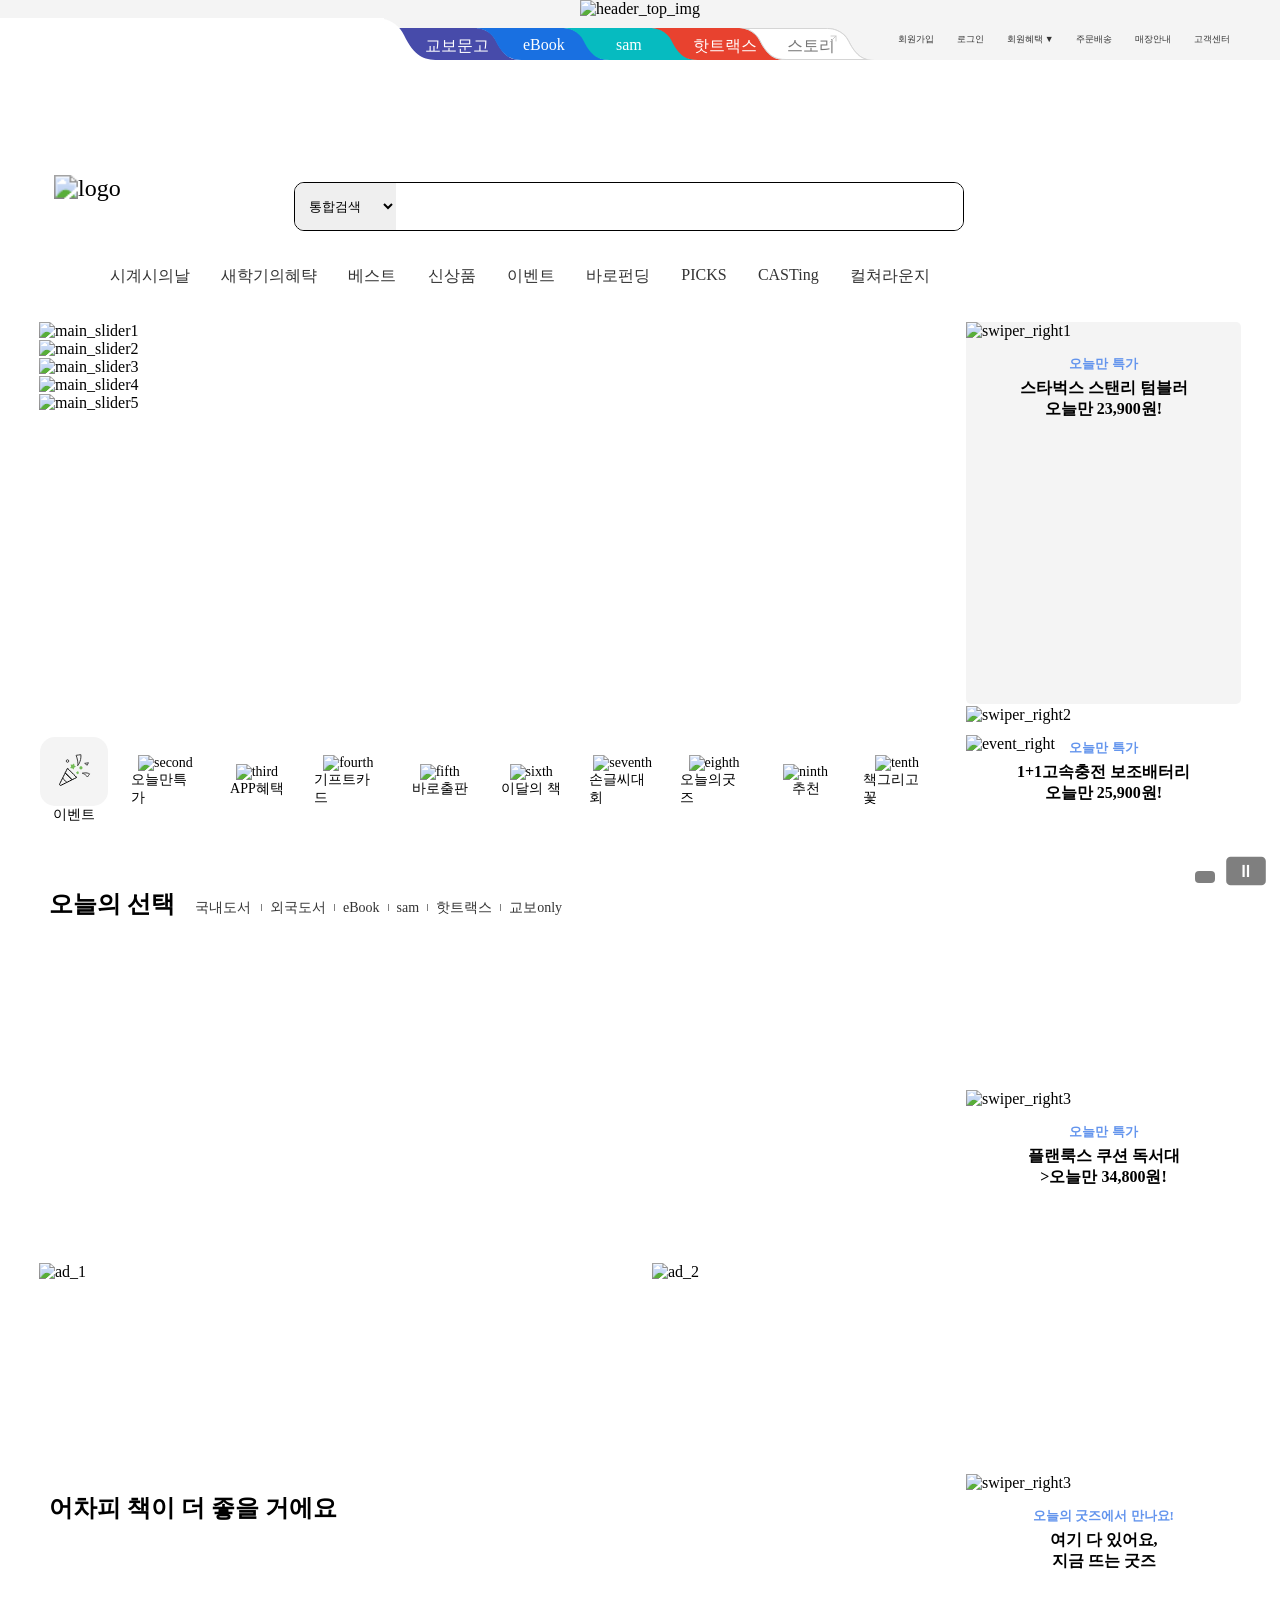
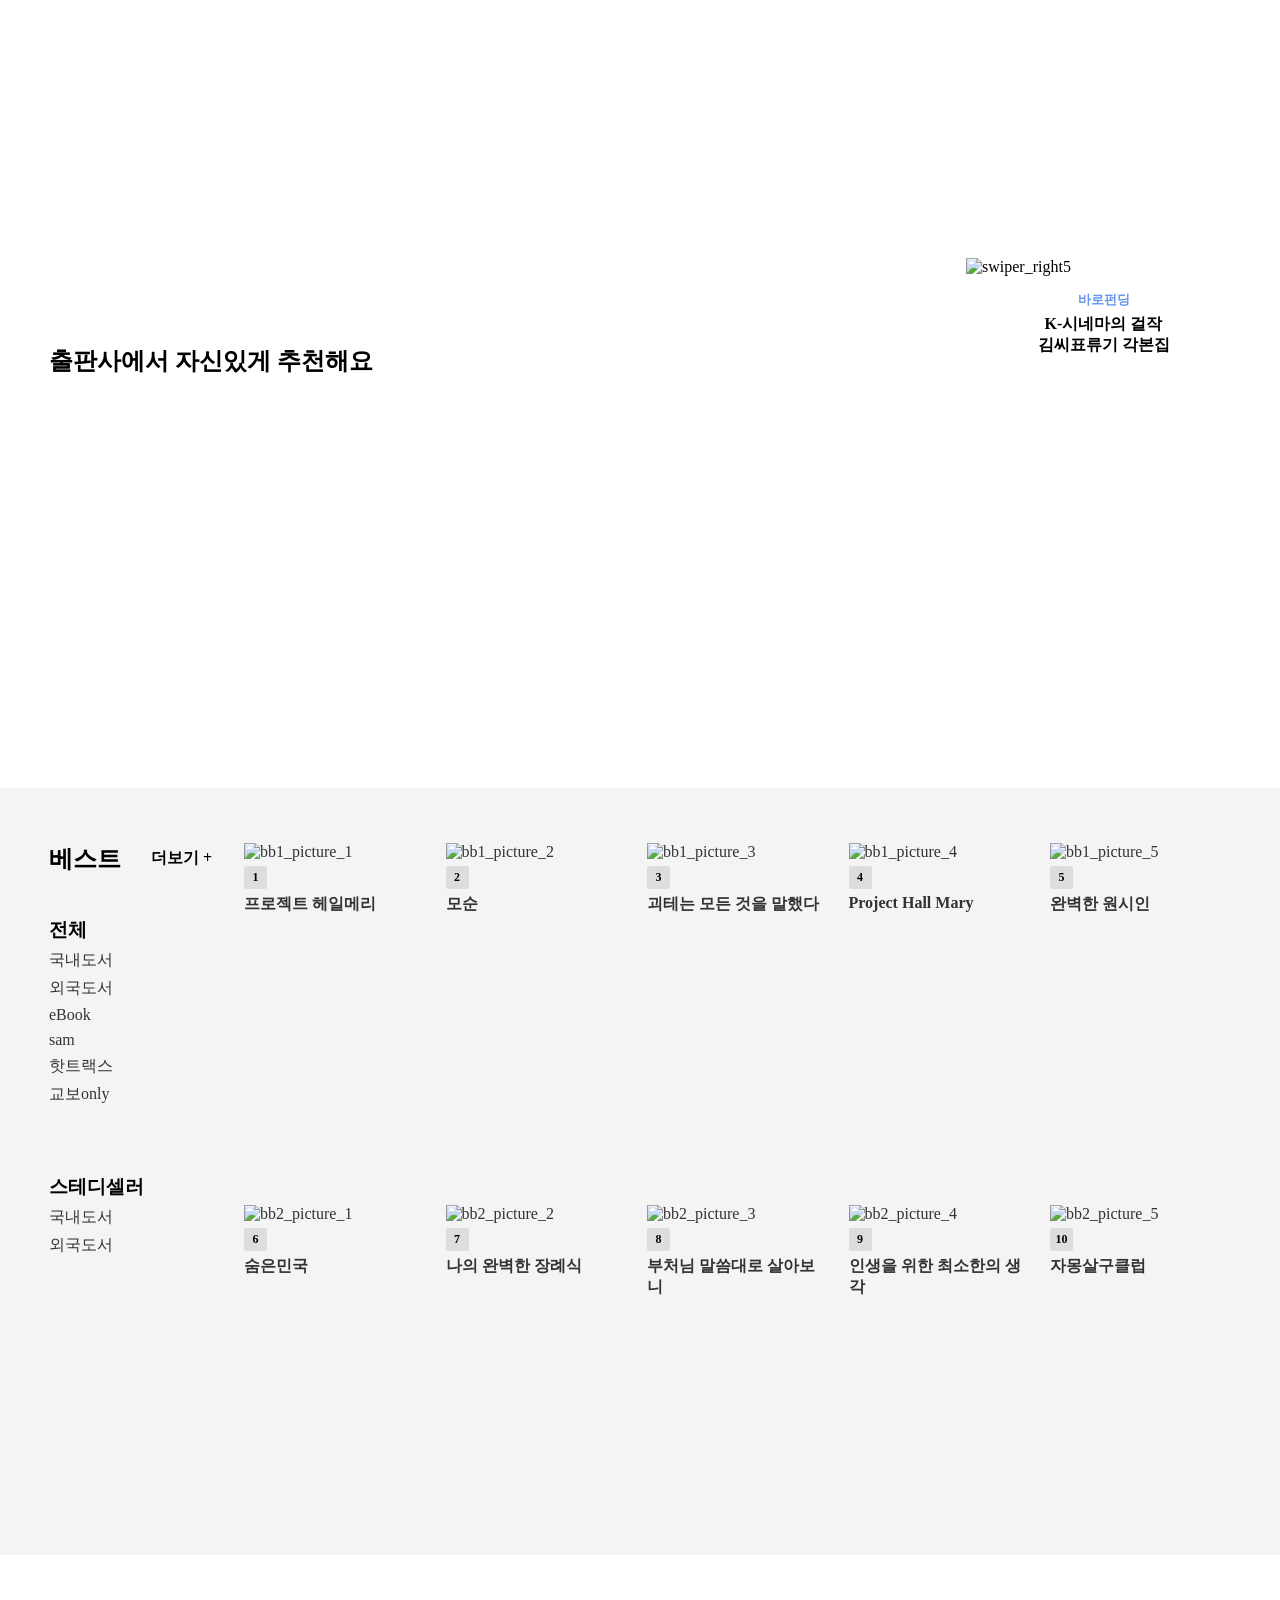
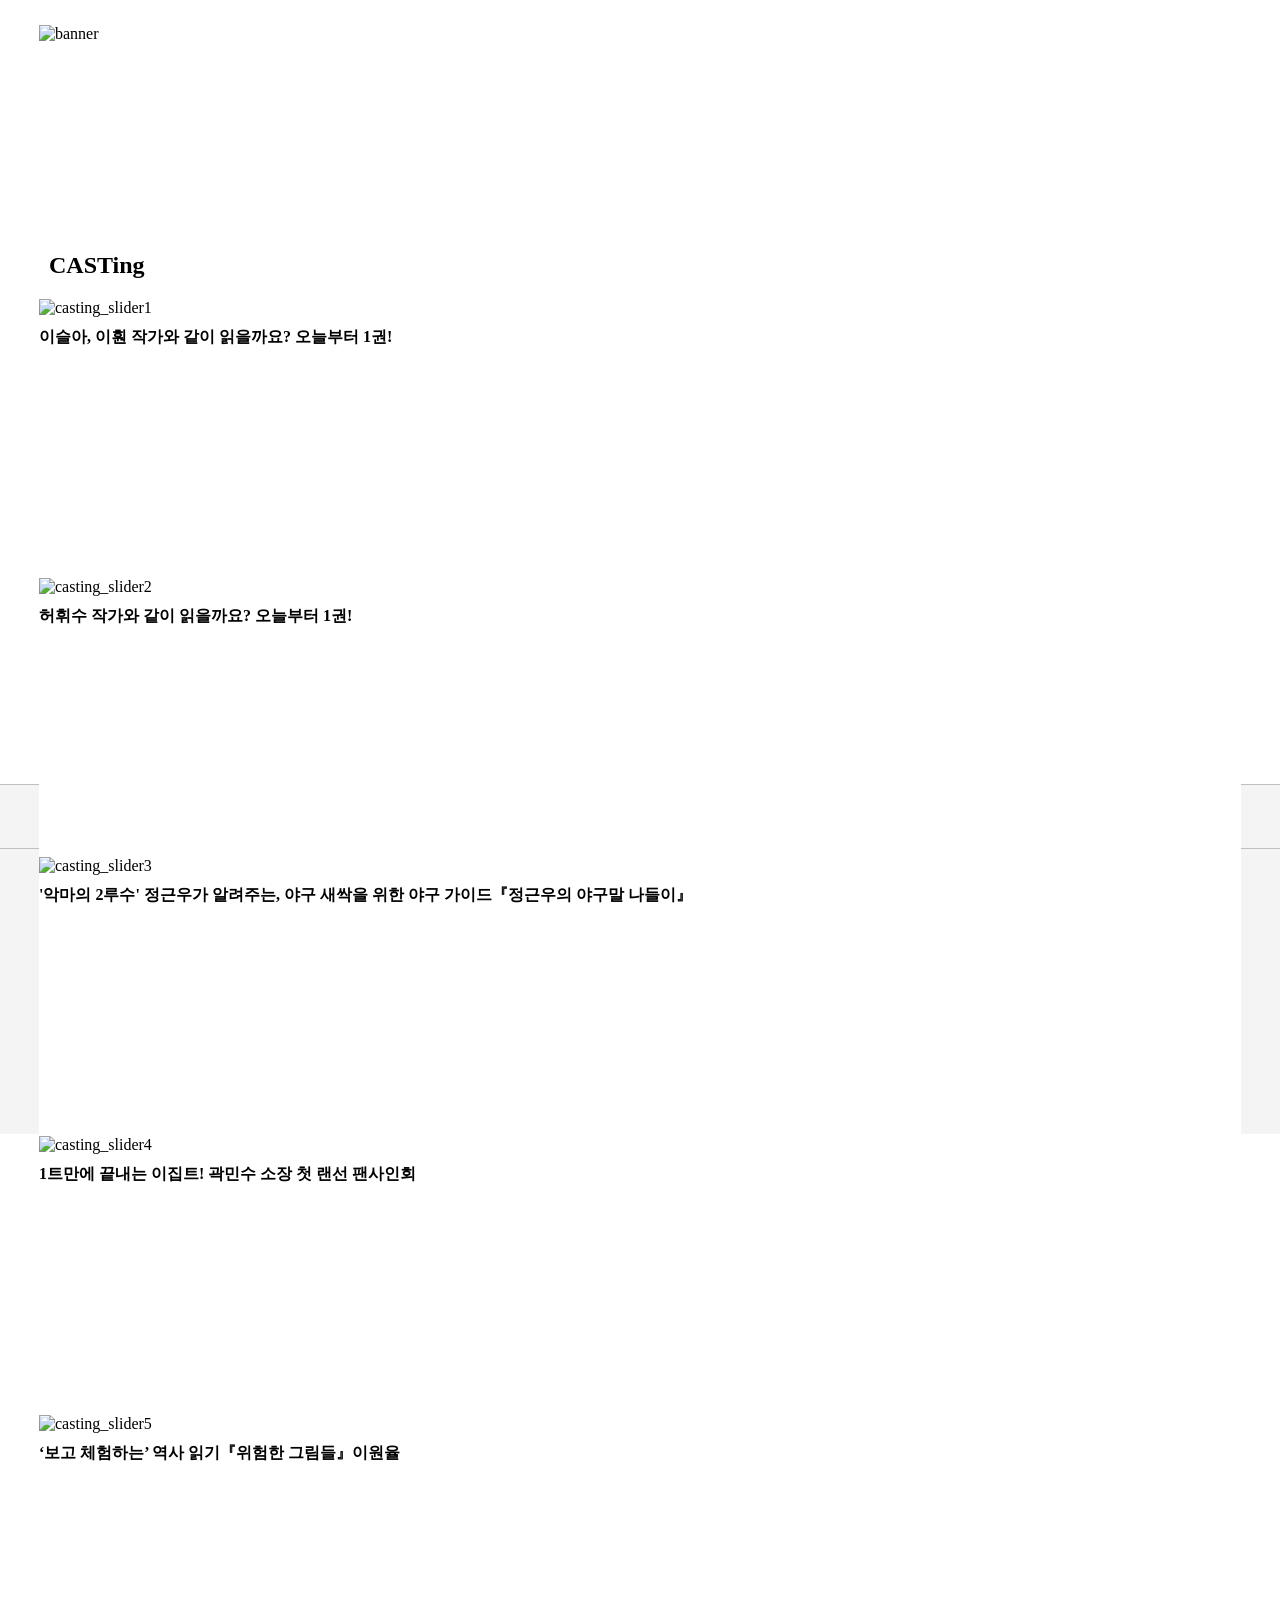
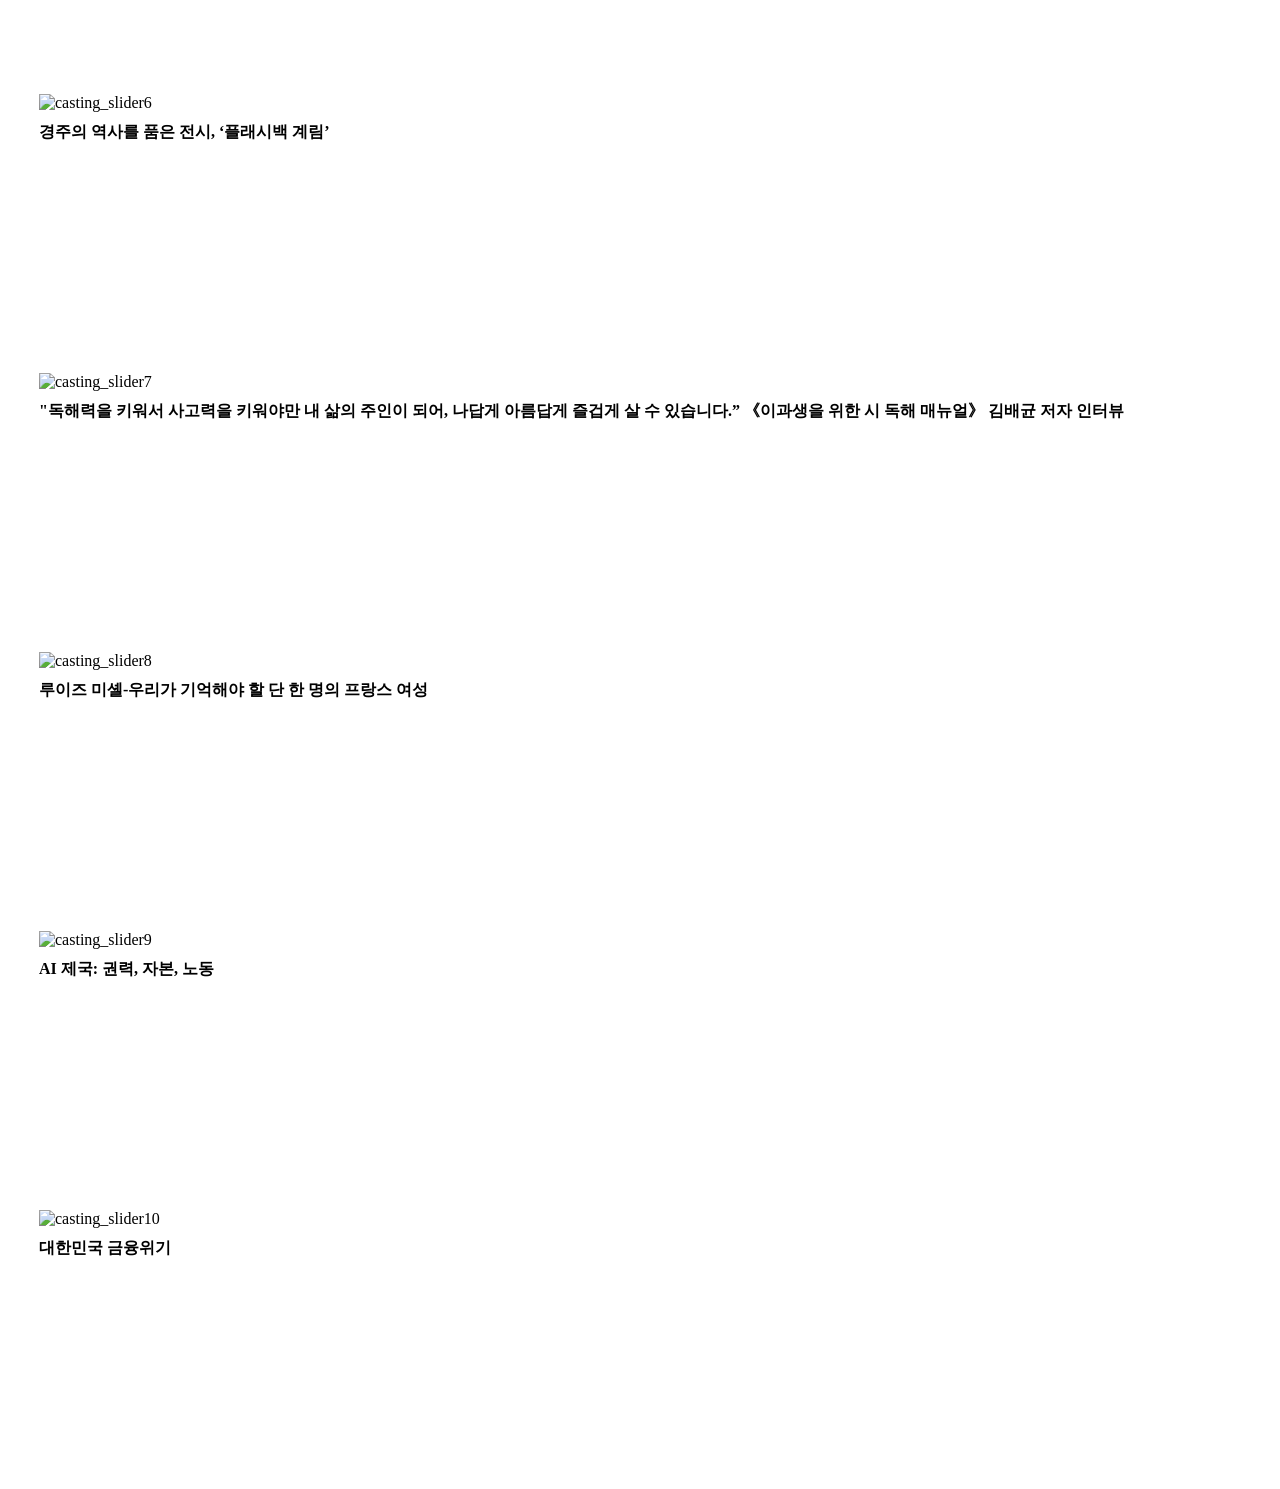
==== commit 7824c893: "20260326_sub" ====
--- a/index.html
+++ b/index.html
@@ -12,48 +12,50 @@
     <link rel="stylesheet" href="https://use.fontawesome.com/releases/v7.0.0/css/all.css">
     <link rel="stylesheet" href="./css/main.css">
     <link rel="stylesheet" href="./css/reset.css">
+    <link rel="stylesheet" href="./css/common.css">
 </head>
 
 <body>
     <!-- 처음부터 카테고리, 로그인 -->
     <header>
-        <div id="header_top">
-            <div id="header_top_img">
-                <img src="https://contents.kyobobook.co.kr/display/초중고신학기_1200_70_995b4f1f4aa4484a943850639faeb52b.jpg"
-                    alt="header_top_img">
-            </div>
-        </div>
-        <div id="header_main">
-            <div id="header_not_color"></div>
-            <div id="header_color">
-                <div id="category">
-                    <nav>
-                        <ul>
-                            <li><a href="#">교보문고</a></li>
-                            <li><a href="#">eBook</a></li>
-                            <li><a href="#">sam</a></li>
-                            <li><a href="#">핫트랙스</a></li>
-                            <li><a href="#">스토리</a></li>
-                        </ul>
-                    </nav>
-                </div>
-                <div id="login">
-                    <nav>
-                        <ul>
-                            <li><a href="#">회원가입</a></li>
-                            <li><a href="#">로그인</a></li>
-                            <li><a href="#">회원혜택 ▼</a></li>
-                            <li><a href="#">주문배송</a></li>
-                            <li><a href="#">매장안내</a></li>
-                            <li><a href="#">고객센터</a></li>
-                        </ul>
-                    </nav>
+        <div id="header_top_img">
+            <img src="https://contents.kyobobook.co.kr/display/초중고신학기_1200_70_995b4f1f4aa4484a943850639faeb52b.jpg"
+                alt="header_top_img">
+        </div>
+        <div id="header_bottom">
+            <div id="header_main">
+                <div id="header_color">
+                    <svg width="226" height="42" viewBox="0 0 226 42" fill="none" xmlns="http://www.w3.org/2000/svg">
+                        <g clip-path="url(#clip0_9_267)">
+                            <path
+                                d="M-360 206.998V0.022915L159.58 0.022915C159.58 0.022915 179.08 -1.35128 188.066 17.1839C198.123 37.9462 207.811 42 221.891 42L1560 41.8008V207L-360 206.998Z"
+                                fill="white"></path>
+                        </g>
+                        <defs>
+                            <clipPath>
+                                <rect width="226" height="42" fill="white"></rect>
+                            </clipPath>
+                        </defs>
+                    </svg>
+                    <div id="category">
+                        <svg xmlns="http://www.w3.org/2000/svg" class="h-8 w-[484px] overflow-visible"><g transform="translate(4 0)"><g><a target="_self" class="service_mall_link" href="https://www.kyobobook.co.kr/"><path d="M0 0.0173792H84.361C84.361 0.0173792 99.2952 -1.02301 106.196 12.9956C113.924 28.6956 121.181 32 132 32H0V0.0173792Z" transform="translate(0 0)" fill="#474BAA"></path><text x="35" y="15" dy=".5em" fill="#ffffff" class="font-weight-bold font-text-l">교보문고</text></a></g></g><g transform="translate(89 0)"><g><a target="_self" class="service_mall_link" href="https://ebook.kyobobook.co.kr/"><path d="M135.995 31.9952H47.0166C44.445 32.0391 41.8775 31.7836 39.3696 31.2348C36.9695 30.6886 34.6941 29.7228 32.6571 28.3846C28.2668 25.4961 24.4518 20.607 20.6519 12.9973C18.4194 8.32105 14.5528 4.54662 9.72679 2.33129C6.67335 0.953423 3.36879 0.167557 0 0.0179913H87.913C88.0047 0.0121735 88.2475 0 88.6253 0C91.927 0.0355248 95.1902 0.687677 98.234 1.91939C100.57 2.86606 102.726 4.18222 104.61 5.81403C106.91 7.84018 108.776 10.2795 110.104 12.9945C113.898 20.6042 117.712 25.4932 122.103 28.3818C124.139 29.7198 126.413 30.6856 128.812 31.232C131.169 31.7519 133.582 32.0066 136 31.9904L135.995 31.9952Z" transform="translate(0 0)" fill="#1970E1"></path><text x="48" y="14" dy=".5em" fill="#ffffff" class="font-weight-bold font-text-l">eBook</text></a></g></g><g transform="translate(177 0)"><g><a target="_self" class="service_mall_link" href="https://sam.kyobobook.co.kr/"><path d="M135.995 31.9952H47.0166C44.445 32.0391 41.8775 31.7836 39.3696 31.2348C36.9695 30.6886 34.6941 29.7228 32.6571 28.3846C28.2668 25.4961 24.4518 20.607 20.6519 12.9973C18.4194 8.32105 14.5528 4.54662 9.72679 2.33129C6.67335 0.953423 3.36879 0.167557 0 0.0179913H87.913C88.0047 0.0121735 88.2475 0 88.6253 0C91.927 0.0355248 95.1902 0.687677 98.234 1.91939C100.57 2.86606 102.726 4.18222 104.61 5.81403C106.91 7.84018 108.776 10.2795 110.104 12.9945C113.898 20.6042 117.712 25.4932 122.103 28.3818C124.139 29.7198 126.413 30.6856 128.812 31.232C131.169 31.7519 133.582 32.0066 136 31.9904L135.995 31.9952Z" transform="translate(0 0)" fill="#06bbc0"></path><text x="53" y="13.5" dy=".5em" fill="#ffffff" class="font-weight-bold font-text-xl">sam</text></a></g></g><g transform="translate(265 0)"><g><a target="_self" class="service_mall_link" href="https://hottracks.kyobobook.co.kr/"><path d="M135.995 31.9952H47.0166C44.445 32.0391 41.8775 31.7836 39.3696 31.2348C36.9695 30.6886 34.6941 29.7228 32.6571 28.3846C28.2668 25.4961 24.4518 20.607 20.6519 12.9973C18.4194 8.32105 14.5528 4.54662 9.72679 2.33129C6.67335 0.953423 3.36879 0.167557 0 0.0179913H87.913C88.0047 0.0121735 88.2475 0 88.6253 0C91.927 0.0355248 95.1902 0.687677 98.234 1.91939C100.57 2.86606 102.726 4.18222 104.61 5.81403C106.91 7.84018 108.776 10.2795 110.104 12.9945C113.898 20.6042 117.712 25.4932 122.103 28.3818C124.139 29.7198 126.413 30.6856 128.812 31.232C131.169 31.7519 133.582 32.0066 136 31.9904L135.995 31.9952Z" transform="translate(0 0)" fill="#e8422f"></path><text x="42" y="15" dy=".5em" fill="#ffffff" class="font-weight-bold font-text-l">핫트랙스</text></a></g></g><g transform="translate(353 0)"><g><a target="_blank" class="service_mall_link" href="https://storynew.kyobobook.co.kr/story/main/initMain.ink"><path d="M135.995 31.9952H47.0166C44.445 32.0391 41.8775 31.7836 39.3696 31.2348C36.9695 30.6886 34.6941 29.7228 32.6571 28.3846C28.2668 25.4961 24.4518 20.607 20.6519 12.9973C18.4194 8.32105 14.5528 4.54662 9.72679 2.33129C6.67335 0.953423 3.36879 0.167557 0 0.0179913H87.913C88.0047 0.0121735 88.2475 0 88.6253 0C91.927 0.0355248 95.1902 0.687677 98.234 1.91939C100.57 2.86606 102.726 4.18222 104.61 5.81403C106.91 7.84018 108.776 10.2795 110.104 12.9945C113.898 20.6042 117.712 25.4932 122.103 28.3818C124.139 29.7198 126.413 30.6856 128.812 31.232C131.169 31.7519 133.582 32.0066 136 31.9904L135.995 31.9952Z" transform="translate(0 0)" fill="#d5d5d5"></path><path d="M121.828 28.7996C123.66 30.0032 125.679 30.9125 127.806 31.4952H47.0166V31.4951L47.0081 31.4952C44.4759 31.5385 41.9478 31.287 39.4784 30.7468C37.1367 30.2136 34.9175 29.2714 32.9317 27.9667C28.6481 25.1483 24.8828 20.35 21.1012 12.7779C18.8166 7.99502 14.8635 4.13906 9.93539 1.87688L9.93539 1.87687L9.93245 1.87555C8.72698 1.33158 7.48321 0.878194 6.2122 0.517991H87.913H87.9289L87.9447 0.516988C88.0256 0.511856 88.2569 0.500058 88.6226 0.5C91.8611 0.535181 95.0615 1.17502 98.0463 2.38279C100.332 3.30878 102.439 4.59572 104.281 6.1904C106.531 8.17342 108.356 10.5597 109.654 13.2141L109.656 13.2176C113.469 20.8625 117.331 25.8412 121.828 28.7995L121.828 28.7996Z" transform="translate(0 0)" fill="#ffffff" stroke="#d5d5d5"></path><text x="48" y="15" dy=".5em" fill="#767676" class="font-weight-medium font-text-l">스토리</text></a></g><g transform="translate(87 6)" fill="none"><g><path d="M5 2H10V7" stroke="#CCCCCC" stroke-linecap="round"></path><path d="M10 2L4 8" stroke="#CCCCCC" stroke-linecap="round"></path></g></g></g></svg>
+                    </div>
+                    <div id="login">
+                        <nav>
+                            <ul>
+                                <li><a href="#">회원가입</a></li>
+                                <li><a href="#">로그인</a></li>
+                                <li><a href="#">회원혜택 ▼</a></li>
+                                <li><a href="#">주문배송</a></li>
+                                <li><a href="#">매장안내</a></li>
+                                <li><a href="#">고객센터</a></li>
+                            </ul>
+                        </nav>
+                    </div>
                 </div>
             </div>
         </div>
     </header>
-
-
 
     <!-- 로고부터 오늘의 선택 전까지 -->
     <main>
@@ -83,7 +85,7 @@
                     </div>
                 </div>
             </div>
-            <menu>
+            <div id="menu">
                 <div id="menu_img">
                     <button id="menu_img_btn">
                         <i class="fa-solid fa-bars"></i>
@@ -104,7 +106,7 @@
                         </ul>
                     </nav>
                 </div>
-            </menu>
+            </div>
         </div>
         <div id="main_down">
             <div id="slider">
@@ -180,8 +182,10 @@
             <div id="event">
                 <div id="event_left">
                     <div id="first">
-                        <img src="http://www.w3.org/2000/svg" alt="">
-                        <span>혜택·이벤트</span>
+                        <div id="first_img">
+                            <div aria-hidden="true" class="rounded-2xl w-[68px] h-[68px] p-[17px] rounded-2xl bg-gray-100"><svg xmlns="http://www.w3.org/2000/svg" xmlns:xlink="http://www.w3.org/1999/xlink" viewBox="0 0 34 34" width="34" height="34" preserveAspectRatio="xMidYMid meet" style="width: 100%; height: 100%; transform: translate3d(0px, 0px, 0px); content-visibility: visible;"><defs><clipPath id="__lottie_element_2"><rect width="34" height="34" x="0" y="0"></rect></clipPath></defs><g clip-path="url(#__lottie_element_2)"><g transform="matrix(1,0,0,1,-17,-17)" opacity="0.7631662999091645" style="display: block;"><g opacity="1" transform="matrix(1,0,0,1,40.95500183105469,30.856000900268555)"><path fill="rgb(77,172,39)" fill-opacity="1" d=" M1.1180000305175781,1.1180000305175781 C0.5009999871253967,1.7359999418258667 -0.5009999871253967,1.7359999418258667 -1.1180000305175781,1.1180000305175781 C-1.7359999418258667,0.5009999871253967 -1.7359999418258667,-0.5009999871253967 -1.1180000305175781,-1.1180000305175781 C-0.5009999871253967,-1.7359999418258667 0.5009999871253967,-1.7359999418258667 1.1180000305175781,-1.1180000305175781 C1.7359999418258667,-0.5009999871253967 1.7359999418258667,0.4970000088214874 1.1180000305175781,1.1180000305175781z"></path></g></g><g transform="matrix(1,0,0,1,-17,-15.75)" opacity="0.7631662999091645" style="display: block;"><g opacity="1" transform="matrix(1,0,0,1,38.77899932861328,21.975000381469727)"><path stroke-linecap="butt" stroke-linejoin="round" fill-opacity="0" stroke="rgb(0,0,0)" stroke-opacity="1" stroke-width="1" d=" M2.11899995803833,-5.567999839782715 C2.11899995803833,-5.567999839782715 -2.693000078201294,-4.882999897003174 -2.693000078201294,-4.882999897003174 C0.10899999737739563,2.4070000648498535 -1.2280000448226929,5.567999839782715 -1.2280000448226929,5.567999839782715 C-1.2280000448226929,5.567999839782715 2.693000078201294,1.38100004196167 2.11899995803833,-5.567999839782715z"></path></g></g><g transform="matrix(1,0,0,1,-17,-17)" opacity="0.7631662999091645" style="display: block;"><g opacity="1" transform="matrix(1,0,0,1,45.869998931884766,37.52399826049805)"><path stroke-linecap="butt" stroke-linejoin="round" fill-opacity="0" stroke="rgb(0,0,0)" stroke-opacity="1" stroke-width="1" d=" M3.743000030517578,-0.6269999742507935 C3.743000030517578,-0.6269999742507935 1.5880000591278076,2.4719998836517334 1.5880000591278076,2.4719998836517334 C-0.9900000095367432,-1.0460000038146973 -3.743000030517578,-1.253000020980835 -3.743000030517578,-1.253000020980835 C-3.743000030517578,-1.253000020980835 0.6460000276565552,-2.4719998836517334 3.743000030517578,-0.6269999742507935z"></path></g></g><g transform="matrix(1,0,0,1,-17,-17)" opacity="0.7631662999091645" style="display: block;"><g opacity="1" transform="matrix(1,0,0,1,46.555999755859375,26.979999542236328)"><path stroke-linecap="butt" stroke-linejoin="round" fill-opacity="0" stroke="rgb(0,0,0)" stroke-opacity="1" stroke-width="1" d=" M-1.850000023841858,-0.6010000109672546 C-1.850000023841858,-0.6010000109672546 0.6520000100135803,1.2510000467300415 0.6520000100135803,1.2510000467300415 C0.6520000100135803,1.2510000467300415 1.850000023841858,-1.2510000467300415 1.850000023841858,-1.2510000467300415 C1.850000023841858,-1.2510000467300415 -1.850000023841858,-0.6010000109672546 -1.850000023841858,-0.6010000109672546z"></path></g></g><g transform="matrix(1,0,0,1,-17,-17)" opacity="0.7631662999091645" style="display: block;"><g opacity="1" transform="matrix(1,0,0,1,27.511999130249023,24.017000198364258)"><path stroke-linecap="butt" stroke-linejoin="round" fill-opacity="0" stroke="rgb(0,0,0)" stroke-opacity="1" stroke-width="1" d=" M1.3049999475479126,0 C1.3049999475479126,0.7229999899864197 0.7210000157356262,1.3049999475479126 0.0010000000474974513,1.3049999475479126 C-0.718999981880188,1.3049999475479126 -1.3049999475479126,0.7200000286102295 -1.3049999475479126,0 C-1.3049999475479126,-0.7200000286102295 -0.718999981880188,-1.3049999475479126 0.0010000000474974513,-1.3049999475479126 C0.7210000157356262,-1.3049999475479126 1.3049999475479126,-0.7200000286102295 1.3049999475479126,0z"></path></g></g><g transform="matrix(1,0,0,1,-17,-17)" opacity="0.7631662999091645" style="display: block;"><g opacity="1" transform="matrix(1,0,0,1,33.05400085449219,29.53700065612793)"><path fill="rgb(77,172,39)" fill-opacity="1" d=" M0.4449999928474426,-2.6740000247955322 C0.5099999904632568,-2.7360000610351562 0.5920000076293945,-2.7780001163482666 0.6809999942779541,-2.7939999103546143 C0.7699999809265137,-2.811000108718872 0.8610000014305115,-2.802000045776367 0.9449999928474426,-2.7679998874664307 C1.027999997138977,-2.7339999675750732 1.100000023841858,-2.674999952316284 1.1510000228881836,-2.5999999046325684 C1.2020000219345093,-2.5260000228881836 1.2309999465942383,-2.438999891281128 1.2330000400543213,-2.3480000495910645 C1.2330000400543213,-2.3480000495910645 1.2649999856948853,-1.2510000467300415 1.2649999856948853,-1.2510000467300415 C1.2680000066757202,-1.1710000038146973 1.2899999618530273,-1.093000054359436 1.3309999704360962,-1.024999976158142 C1.371999979019165,-0.9559999704360962 1.4299999475479126,-0.8989999890327454 1.4989999532699585,-0.859000027179718 C1.4989999532699585,-0.859000027179718 2.446000099182129,-0.3140000104904175 2.446000099182129,-0.3140000104904175 C2.5220000743865967,-0.27000001072883606 2.5840001106262207,-0.2070000022649765 2.625999927520752,-0.12999999523162842 C2.6670000553131104,-0.05299999937415123 2.686000108718872,0.03500000014901161 2.680000066757202,0.12200000137090683 C2.6740000247955322,0.20900000631809235 2.6440000534057617,0.2939999997615814 2.5920000076293945,0.36500000953674316 C2.5409998893737793,0.4359999895095825 2.4709999561309814,0.49000000953674316 2.390000104904175,0.5230000019073486 C2.390000104904175,0.5230000019073486 1.3140000104904175,0.9620000123977661 1.3140000104904175,0.9620000123977661 C1.24399995803833,0.9900000095367432 1.180999994277954,1.0360000133514404 1.1319999694824219,1.093999981880188 C1.0829999446868896,1.1519999504089355 1.0490000247955322,1.222000002861023 1.034000039100647,1.2960000038146973 C1.034000039100647,1.2960000038146973 0.7889999747276306,2.436000108718872 0.7889999747276306,2.436000108718872 C0.7699999809265137,2.5230000019073486 0.7269999980926514,2.6019999980926514 0.6639999747276306,2.6649999618530273 C0.6019999980926514,2.7279999256134033 0.5220000147819519,2.7720000743865967 0.4350000023841858,2.7920000553131104 C0.3479999899864197,2.811000108718872 0.257999986410141,2.806999921798706 0.17399999499320984,2.7769999504089355 C0.09000000357627869,2.746000051498413 0.017000000923871994,2.693000078201294 -0.03799999877810478,2.621999979019165 C-0.03799999877810478,2.621999979019165 -0.6809999942779541,1.784999966621399 -0.6809999942779541,1.784999966621399 C-0.7310000061988831,1.7200000286102295 -0.796999990940094,1.6679999828338623 -0.8730000257492065,1.6369999647140503 C-0.9480000138282776,1.6050000190734863 -1.031000018119812,1.5950000286102295 -1.1119999885559082,1.6050000190734863 C-1.1119999885559082,1.6050000190734863 -2.1570000648498535,1.746999979019165 -2.1570000648498535,1.746999979019165 C-2.244999885559082,1.7580000162124634 -2.3350000381469727,1.74399995803833 -2.4159998893737793,1.7059999704360962 C-2.496000051498413,1.6679999828338623 -2.565000057220459,1.6080000400543213 -2.611999988555908,1.5329999923706055 C-2.6600000858306885,1.4579999446868896 -2.686000108718872,1.371000051498413 -2.684999942779541,1.281000018119812 C-2.684999942779541,1.1920000314712524 -2.6600000858306885,1.1059999465942383 -2.611999988555908,1.031000018119812 C-2.611999988555908,1.031000018119812 -1.9830000400543213,0.050999999046325684 -1.9830000400543213,0.050999999046325684 C-1.9420000314712524,-0.014000000432133675 -1.9170000553131104,-0.08699999749660492 -1.909999966621399,-0.16300000250339508 C-1.9040000438690186,-0.23800000548362732 -1.9160000085830688,-0.3149999976158142 -1.9459999799728394,-0.38499999046325684 C-1.9459999799728394,-0.38499999046325684 -2.3989999294281006,-1.4520000219345093 -2.3989999294281006,-1.4520000219345093 C-2.433000087738037,-1.5329999923706055 -2.444000005722046,-1.621000051498413 -2.430000066757202,-1.7079999446868896 C-2.4170000553131104,-1.7940000295639038 -2.378999948501587,-1.875 -2.322000026702881,-1.940999984741211 C-2.2639999389648438,-2.006999969482422 -2.190000057220459,-2.056999921798706 -2.1059999465942383,-2.0829999446868896 C-2.0220000743865967,-2.1080000400543213 -1.9329999685287476,-2.109999895095825 -1.8480000495910645,-2.0869998931884766 C-1.8480000495910645,-2.0869998931884766 -0.7919999957084656,-1.8049999475479126 -0.7919999957084656,-1.8049999475479126 C-0.7149999737739563,-1.784000039100647 -0.6340000033378601,-1.784999966621399 -0.5559999942779541,-1.8049999475479126 C-0.4790000021457672,-1.8250000476837158 -0.40799999237060547,-1.8639999628067017 -0.3499999940395355,-1.9190000295639038 C-0.3499999940395355,-1.9190000295639038 0.4449999928474426,-2.6740000247955322 0.4449999928474426,-2.6740000247955322z"></path></g></g><g transform="matrix(1,0,0,1,-17,-17)" opacity="0.7631662999091645" style="display: block;"><g opacity="1" transform="matrix(1,0,0,1,37.474998474121094,35.72800064086914)"><path fill="rgb(77,172,39)" fill-opacity="1" d=" M-0.4909999966621399,-1.3200000524520874 C-0.4830000102519989,-1.36899995803833 -0.4620000123977661,-1.4140000343322754 -0.42899999022483826,-1.4509999752044678 C-0.3959999978542328,-1.4869999885559082 -0.3529999852180481,-1.5130000114440918 -0.3050000071525574,-1.5260000228881836 C-0.257999986410141,-1.5390000343322754 -0.2070000022649765,-1.5379999876022339 -0.1599999964237213,-1.5219999551773071 C-0.11400000005960464,-1.5069999694824219 -0.07199999690055847,-1.4789999723434448 -0.04100000113248825,-1.440000057220459 C-0.04100000113248825,-1.440000057220459 0.3370000123977661,-0.9750000238418579 0.3370000123977661,-0.9750000238418579 C0.36399999260902405,-0.9409999847412109 0.4000000059604645,-0.9150000214576721 0.4410000145435333,-0.8989999890327454 C0.48100000619888306,-0.8830000162124634 0.5249999761581421,-0.8769999742507935 0.5680000185966492,-0.8830000162124634 C0.5680000185966492,-0.8830000162124634 1.159999966621399,-0.9610000252723694 1.159999966621399,-0.9610000252723694 C1.2070000171661377,-0.9670000076293945 1.2549999952316284,-0.9599999785423279 1.2990000247955322,-0.9399999976158142 C1.3420000076293945,-0.9200000166893005 1.378999948501587,-0.8889999985694885 1.406000018119812,-0.8489999771118164 C1.4320000410079956,-0.8090000152587891 1.4470000267028809,-0.7630000114440918 1.4479999542236328,-0.7149999737739563 C1.4500000476837158,-0.6669999957084656 1.437000036239624,-0.6200000047683716 1.4129999876022339,-0.5789999961853027 C1.4129999876022339,-0.5789999961853027 1.0920000076293945,-0.03200000151991844 1.0920000076293945,-0.03200000151991844 C1.0709999799728394,0.004000000189989805 1.059000015258789,0.04500000178813934 1.0579999685287476,0.0860000029206276 C1.055999994277954,0.12800000607967377 1.0640000104904175,0.16899999976158142 1.0820000171661377,0.2070000022649765 C1.0820000171661377,0.2070000022649765 1.3539999723434448,0.781000018119812 1.3539999723434448,0.781000018119812 C1.3739999532699585,0.824999988079071 1.3819999694824219,0.8740000128746033 1.3760000467300415,0.921999990940094 C1.3700000047683716,0.9710000157356262 1.350000023841858,1.0160000324249268 1.319000005722046,1.0529999732971191 C1.2869999408721924,1.090999960899353 1.246000051498413,1.1180000305175781 1.2000000476837158,1.1330000162124634 C1.1540000438690186,1.1480000019073486 1.1039999723434448,1.1490000486373901 1.0570000410079956,1.1360000371932983 C1.0570000410079956,1.1360000371932983 0.5,0.9869999885559082 0.5,0.9869999885559082 C0.4569999873638153,0.9750000238418579 0.41200000047683716,0.9750000238418579 0.36800000071525574,0.9869999885559082 C0.32499998807907104,0.9980000257492065 0.28600001335144043,1.0210000276565552 0.2540000081062317,1.0520000457763672 C0.2540000081062317,1.0520000457763672 -0.15199999511241913,1.4600000381469727 -0.15199999511241913,1.4600000381469727 C-0.18700000643730164,1.49399995803833 -0.23000000417232513,1.5180000066757202 -0.27799999713897705,1.527999997138977 C-0.32499998807907104,1.5390000343322754 -0.375,1.534999966621399 -0.41999998688697815,1.5190000534057617 C-0.4659999907016754,1.5019999742507935 -0.5059999823570251,1.4730000495910645 -0.5350000262260437,1.434000015258789 C-0.5649999976158142,1.3949999809265137 -0.5830000042915344,1.3489999771118164 -0.5870000123977661,1.2999999523162842 C-0.5870000123977661,1.2999999523162842 -0.6389999985694885,0.6669999957084656 -0.6389999985694885,0.6669999957084656 C-0.6430000066757202,0.6259999871253967 -0.656000018119812,0.5860000252723694 -0.6779999732971191,0.5509999990463257 C-0.7009999752044678,0.515999972820282 -0.7310000061988831,0.4869999885559082 -0.7680000066757202,0.4659999907016754 C-0.7680000066757202,0.4659999907016754 -1.319000005722046,0.15299999713897705 -1.319000005722046,0.15299999713897705 C-1.3600000143051147,0.12999999523162842 -1.3940000534057617,0.0949999988079071 -1.4170000553131104,0.05299999937415123 C-1.440000057220459,0.010999999940395355 -1.4500000476837158,-0.03700000047683716 -1.4470000267028809,-0.08399999886751175 C-1.444000005722046,-0.13199999928474426 -1.4279999732971191,-0.17800000309944153 -1.399999976158142,-0.21699999272823334 C-1.3730000257492065,-0.25600001215934753 -1.3339999914169312,-0.28600001335144043 -1.2899999618530273,-0.30399999022483826 C-1.2899999618530273,-0.30399999022483826 -0.7390000224113464,-0.5329999923706055 -0.7390000224113464,-0.5329999923706055 C-0.6990000009536743,-0.550000011920929 -0.6629999876022339,-0.5759999752044678 -0.6359999775886536,-0.6100000143051147 C-0.609000027179718,-0.6449999809265137 -0.5920000076293945,-0.6850000023841858 -0.5849999785423279,-0.7279999852180481 C-0.5849999785423279,-0.7279999852180481 -0.4909999966621399,-1.3200000524520874 -0.4909999966621399,-1.3200000524520874z"></path></g></g><g transform="matrix(1,0,0,1,-17,-17)" opacity="1" style="display: block;"><g opacity="1" transform="matrix(1,0,0,1,25.663000106811523,42.310001373291016)"><path stroke-linecap="butt" stroke-linejoin="round" fill-opacity="0" stroke="rgb(0,0,0)" stroke-opacity="1" stroke-width="1" d=" M-3.0850000381469727,-1.1759999990463257 C-3.0850000381469727,-1.1759999990463257 1.1779999732971191,3.0859999656677246 1.1779999732971191,3.0859999656677246 C1.1779999732971191,3.0859999656677246 1.0230000019073486,3.1630001068115234 1.0230000019073486,3.1630001068115234 M1.0230000019073486,3.1630001068115234 C1.0230000019073486,3.1630001068115234 6.434000015258789,0.46000000834465027 6.434000015258789,0.46000000834465027 C6.434000015258789,0.46000000834465027 -0.4560000002384186,-6.434000015258789 -0.4560000002384186,-6.434000015258789 C-0.4560000002384186,-6.434000015258789 -6.002999782562256,4.663000106811523 -6.002999782562256,4.663000106811523 C-6.433000087738037,5.5229997634887695 -5.521999835968018,6.434000015258789 -4.663000106811523,6.005000114440918 C-4.663000106811523,6.005000114440918 1.0230000019073486,3.1630001068115234 1.0230000019073486,3.1630001068115234z"></path></g><g opacity="1" transform="matrix(1,0,0,1,30.95599937438965,37.01499938964844)"><path stroke-linecap="butt" stroke-linejoin="round" fill-opacity="0" stroke="rgb(0,0,0)" stroke-opacity="1" stroke-width="1" d=" M5.750999927520752,3.444000005722046 C5.750999927520752,3.444000005722046 -3.447000026702881,-5.750999927520752 -3.447000026702881,-5.750999927520752 C-3.447000026702881,-5.750999927520752 -5.750999927520752,-1.1419999599456787 -5.750999927520752,-1.1419999599456787 C-5.750999927520752,-1.1419999599456787 1.1390000581741333,5.750999927520752 1.1390000581741333,5.750999927520752 C1.1390000581741333,5.750999927520752 5.750999927520752,3.444000005722046 5.750999927520752,3.444000005722046z"></path></g></g></g></svg></div>
+                        </div>
+                        <span>이벤트</span>
                     </div>
                     <div id="second">
                         <img src="https://contents.kyobobook.co.kr/display/PC_QM_02_64cc0909aafa42dfb07ed5ba786d2875.svg" alt="second">
@@ -221,7 +225,7 @@
                     </div>
                 </div>
                 <div id="event_right">
-                    <img src="https://contents.kyobobook.co.kr/display/스페셜광고배너 _i_274_96_fedaa7bfba54469b9a36010a20e50e9f.jpg" alt="event_right">
+                    <img src="https://contents.kyobobook.co.kr/display/스페셜광고배너%20_i_274_96_fedaa7bfba54469b9a36010a20e50e9f.jpg" alt="event_right">
                 </div>
             </div>
         </div>
@@ -356,7 +360,7 @@
                     <div id="bb_all">
                         <nav>
                             <ul>
-                                <h3>전체</h3>
+                                <li><h3>전체</h3></li>
                                 <li><a href="#">국내도서</a></li>
                                 <li><a href="#">외국도서</a></li>
                                 <li><a href="#">eBook</a></li>
@@ -369,7 +373,7 @@
                     <div id="bb_steadyseller">
                         <nav>
                             <ul>
-                                <h3>스테디셀러</h3>
+                                <li><h3>스테디셀러</h3></li>
                                 <li><a href="#">국내도서</a></li>
                                 <li><a href="#">외국도서</a></li>
                             </ul>
--- a/css/main.css
+++ b/css/main.css
@@ -3,20 +3,22 @@
 /*//////////////////////// hearder ////////////////////////*/
 header {
     width: 100%;
-    height: 114px;
-    margin: 0 auto;
+    height: 112px;
+    margin: 0 auto;
+}
+
+#header_top_img {
+    width: 100%;
+    display: flex;
+    justify-content: center;
     background-color: #f4f4f4;
 }
 
-#header_top {
-    width: 100%;
-    height: 72px;
-}
-
-#header_top_img {
-    width: 100%;
-    display: flex;
-    justify-content: center;
+#header_bottom {
+    width: 100%;
+    height: 42px;
+    background-color: #f4f4f4;
+    background: linear-gradient(to right, white 0%, white 30%, #f4f4f4 30%, #f4f4f4 100%);
 }
 
 #header_main {
@@ -33,20 +35,29 @@
     display: flex;
     justify-content: space-between;
     align-items: center;
+    position: relative;
+}
+
+#header_color svg {
+    position: relative;
+    z-index: 1;
 }
 
 #category {
     width: 575px;
     height: 42px;
-    justify-content: space-around;
-    align-content: center;
-}
-
-#category nav ul {
-    display: flex;
-    justify-content: space-around;
-    font-size: medium;
-    font-weight: bold;
+    position: absolute;
+    bottom: 0;
+    left: 160px;
+    
+}
+
+#category svg {
+    padding-left: 10px;
+    padding-top: 10px;
+    width: 100%;
+    height: 100%;
+    z-index: 0;
 }
 
 #login {
@@ -61,17 +72,12 @@
     padding: 0.635px 0 0.635px 0;
 }
 
-#header_not_color {
-    width: 177px;
-    height: 100%;
-    background-color: white;
-}
-
 /*//////////////////////// main ////////////////////////*/
 main {
     width: 1202px;
     height: 667px;
     margin: 0 auto;
+    margin-top: 55px;
 }
 
 #main_top {
@@ -140,23 +146,27 @@
 
 #shopping {
     i {
+        display: inline-block;
         width: 32px;
         height: 28px;
         margin: 33px 20px 0 20px;
         transform: scale(1.4);
+        box-sizing: border-box;
     }
 }
 
 #mypage {
     i {
+        display: inline-block;
         width: 49px;
         height: 49px;
         margin: 45px 1px 0 10px;
         transform: scale(1.9);
+        box-sizing: border-box;
     }
 }
 
-menu {
+#menu {
     width: 100%;
     height: 67px;
     display: flex;
@@ -254,13 +264,20 @@
     bottom: 16px;
     right: 16px;
     z-index: 20;
-    padding: 6px 10px;
+    padding: 4px 10px;
     font-size: 16px;
     border: none;
     border-radius: 4px;
     background-color: rgba(0,0,0,0.5);
     color: #fff;
     cursor: pointer;
+    transform: scale(1.1);
+}
+
+.main_swiper .autoplay-btn.play-mode {
+    font-size: 14px;
+    padding: 4.5px 11px;
+    /* transform: scale(0.9); */
 }
 
 .swiper_right {
@@ -329,6 +346,14 @@
     justify-content: center;
     align-items: center;
     font-size: 14px;
+}
+
+#event_left #first_img {
+    width: 68px;
+    height: 69px;
+    padding: 17px;
+    background-color: #f4f4f4;
+    border-radius: 15px;
 }
 
 #event_right {
--- a/css/common.css
+++ b/css/common.css
@@ -0,0 +1,440 @@
+@charset "utf-8";
+
+/*//////////////////////// hearder ////////////////////////*/
+#header_top_img {
+    width: 100%;
+    display: flex;
+    justify-content: center;
+    background-color: #f4f4f4;
+}
+
+#header_bottom {
+    width: 100%;
+    height: 42px;
+    background-color: #f4f4f4;
+    background: linear-gradient(to right, white 0%, white 30%, #f4f4f4 30%, #f4f4f4 100%);
+}
+
+#header_main {
+    width: 1202px;
+    height: 42px;
+    margin: 0 auto;
+    display: flex;
+    justify-content: flex-end;
+}
+
+#header_color {
+    width: 1025px;
+    height: 100%;
+    display: flex;
+    justify-content: space-between;
+    align-items: center;
+    position: relative;
+}
+
+#header_color svg {
+    position: relative;
+    z-index: 1;
+}
+
+#category {
+    width: 575px;
+    height: 42px;
+    position: absolute;
+    bottom: 0;
+    left: 160px;
+    
+}
+
+#category svg {
+    padding-left: 10px;
+    padding-top: 10px;
+    width: 100%;
+    height: 100%;
+    z-index: 0;
+}
+
+#login {
+    width: 354px;
+    height: 14px;
+}
+
+#login nav ul {
+    display: flex;
+    justify-content: space-around;
+    font-size: 9px;
+    padding: 0.635px 0 0.635px 0;
+}
+
+/*//////////////////////// main ////////////////////////*/
+
+#main_top {
+    width: 100%;
+    height: 145px;
+    margin-top: 20px;
+}
+
+#mt_top {
+    width: 100%;
+    height: 78px;
+    display: flex;
+    justify-content: space-between;
+}
+
+#logo {
+    width: 180px;
+    height: 52px;
+    margin: 21px 0 0 60px;
+    transform: scale(1.5);
+}
+
+#search {
+    width: 669.57px;
+    height: 49px;
+    margin-top: 15px;
+    margin-right: 100px;
+    display: flex;
+    border-radius: 10px;
+    overflow: hidden;
+    justify-content: space-between;
+    border: 1px solid black;
+}
+
+#search_category {
+    width: 120px;
+    height: 100%;
+    border: none;
+    padding-left: 10px;
+}
+
+#search_main {
+    width: 100%;
+    height: 100%;
+    border: none;
+    outline: none;
+    padding-left: 20px;
+}
+
+#search_btn {
+    border: none;
+    background-color: #fff;
+    padding-right: 15px;
+}
+
+#search_btn i {
+    background-color: transparent;
+}
+
+
+#emoticon {
+    display: flex;
+    justify-content: flex-end;
+    margin-right: 30px;
+}
+
+#shopping {
+    i {
+        display: inline-block;
+        width: 32px;
+        height: 28px;
+        margin: 33px 20px 0 20px;
+        transform: scale(1.4);
+        box-sizing: border-box;
+    }
+}
+
+#mypage {
+    i {
+        display: inline-block;
+        width: 49px;
+        height: 49px;
+        margin: 45px 1px 0 10px;
+        transform: scale(1.9);
+        box-sizing: border-box;
+    }
+}
+
+#menu {
+    width: 100%;
+    height: 67px;
+    display: flex;
+    align-items: center;
+}
+
+#menu_img {
+    width: 46px;
+    height: 46px;
+    transform: scale(1.7);
+    padding: 9px 0 0 20px;
+}
+
+#menu_img_btn {
+    border: none;
+    background-color: #fff;
+}
+
+#menu_img_btn i {
+    background-color: transparent;
+}
+
+
+#menu_text {
+    width: 845px;
+    height: 67px;
+    align-content: center;
+    
+}
+
+#menu_text nav ul{
+    display: flex;
+    justify-content: space-between;
+    padding: 0 0 4px 25px;
+}
+
+/*//////////////////////// footer ////////////////////////*/
+footer {
+    width: 100%;
+    height: 350px;
+    margin: 0 auto;
+    background-color: #f4f4f4;
+}
+
+footer .full-inner {
+    width: 100%;
+    height: 65px;
+    border-top: 1px solid #c5bebe;
+    border-bottom: 1px solid #c5bebe;
+}
+
+#footer_top {
+    width: 1202px;
+    height: 100%;
+    margin: 0 auto;
+    display: flex;
+}
+
+#ft_left {
+    width: 591px;
+    height: 100%;
+    margin-left: 10px;
+    display: flex;
+    align-items: center;
+}
+
+#ft_right {
+    width: 591px;
+    height: 100%;
+    margin-left: 10px;
+    display: flex;
+    align-items: center;
+}
+
+#footer_top a {
+    margin-right: 20px;
+}
+
+#footer_top span {
+    font-size: 15px;
+}
+
+#footer_main {
+    width: 1202px;
+    height: 285px;
+    margin: 0 auto;
+    display: flex;
+    justify-content: space-between;
+}
+
+#fm_left {
+    width: 700px;
+    height: 100%;
+    padding-top: 35px;
+}
+
+#fml_logo {
+    width: 100%;
+    height: 65px;
+    padding-left: 1px;
+    display: flex;
+}
+
+#fml_logo_1 {
+    width: 150px;
+    height: 43px;
+}
+
+#logo_2 {
+    width: 180px;
+    height: 52px;
+    margin: 21px 0 0 60px;
+    transform: scale(1.5);
+}
+
+#fml_logo_2 {
+    width: 150px;
+    height: 43px;
+    margin-left: 20px;
+    display: flex;
+    align-items:flex-end;
+}
+
+#logo_3 {
+    width: 180px;
+    height: 52px;
+    margin: 21px 0 0 60px;
+    transform: scale(1.5);
+}
+
+#fml_info1 {
+    width: 100%;
+    height: 47px;
+}
+
+#fml_info1 nav ul {
+    display: flex;
+    font-size: 14px;
+    line-height: 7px;
+    padding-top: 6px;
+}
+
+#fml_info1 nav ul li {
+    padding: 0 8px;
+    border-right: 1px solid gray;
+}
+
+#fml_info1 nav ul li:first-child {
+    padding: 0 10px 0 0;
+}
+
+#fml_info1 nav ul li:last-child {
+    border-right: none;
+}
+
+#fml_info2 {
+    width: 100%;
+    height: 94px;
+    display: flex;
+    flex-direction: column;
+    padding-top: 5px
+}
+
+#fml_info2 nav ul {
+    display: flex;
+    font-size: 10px;
+    line-height: 7px;
+    padding-top: 6px;
+}
+
+#fml_info2 nav ul li {
+    padding: 0 8px;
+    border-right: 1px solid gray;
+}
+
+#fml_info2 nav ul li:first-child {
+    padding: 0 10px 0 0;
+}
+
+#fml_info2 nav ul li:last-child {
+    border-right: none;
+}
+
+#fml_info2_1{
+    display: flex;
+}
+
+#fml_info2 button {
+    margin-top: 2px;
+    font-size: 8px;
+}
+
+#fml_info2_2 {
+    padding-top: 7px;
+}
+
+#fml_info2_3 {
+    padding-top: 11px;
+}
+
+#fml_info3 {
+    width: 100%;
+    height: 44px;
+    font-size: 10px;
+}
+
+#fm_right {
+    width: 413px;
+    height: 227px;
+    margin-top: 58px;
+}
+
+#fmr_info1 {
+    width: 100%;
+    height: 43px;
+    display: flex;
+    justify-content: space-between;
+}
+
+#fmr_info1 button {
+    width: 200px;
+    height: 100%;
+    text-align: start;
+    padding-left: 15px;
+    font-size: 12px;
+}
+
+#fmr_info2 {
+    width: 100%;
+    height: 78px;
+    padding-top: 8px;
+}
+
+#fmr_info2_top {
+    font-size: 10px;
+    padding-top: 5px;
+}
+
+#fmr_info2_top button {
+    font-size: 8px;
+    margin-top: 2px;
+}
+
+#fmr_info2_down {
+    font-size: 10px;
+    padding-top: 8px;
+}
+
+#fmr_info3 {
+    width: 100%;
+    height: 106px;
+    display: flex;
+}
+
+#fmr_info3_left {
+    width: 130px;
+    height: 100%;
+    padding-top: 10px;
+}
+
+#fmr_info3_left a {
+    display: flex;
+    font-size: 9px;
+}
+
+#fmr_info3_left img {
+    width: 32px;
+    height: 32px;
+}
+
+#fmr_info3_left span {
+    width: 98px;
+    height: 100%;
+    margin-left: 5px;
+}
+
+#fmr_info3_right {
+    width: 283px;
+    height: 100%;
+    font-size: 9px;
+    padding-top: 9px;
+}
+
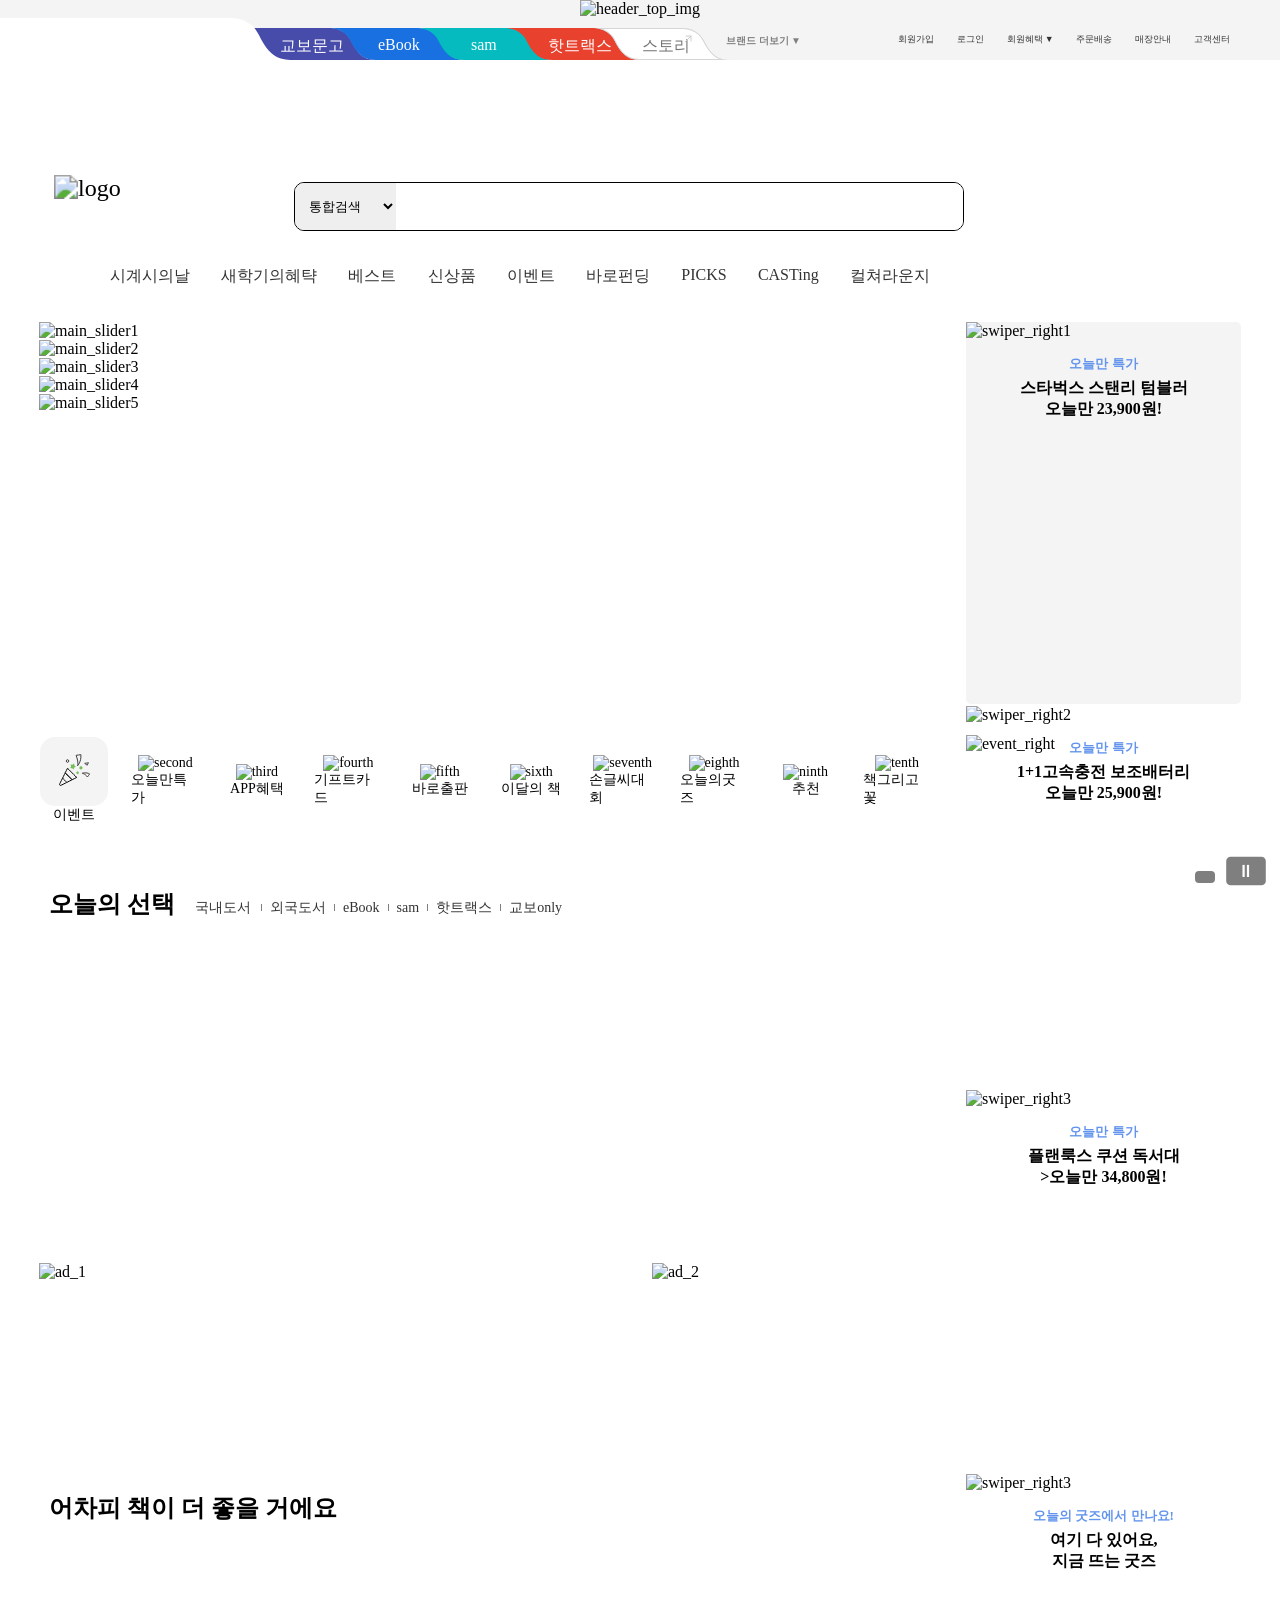
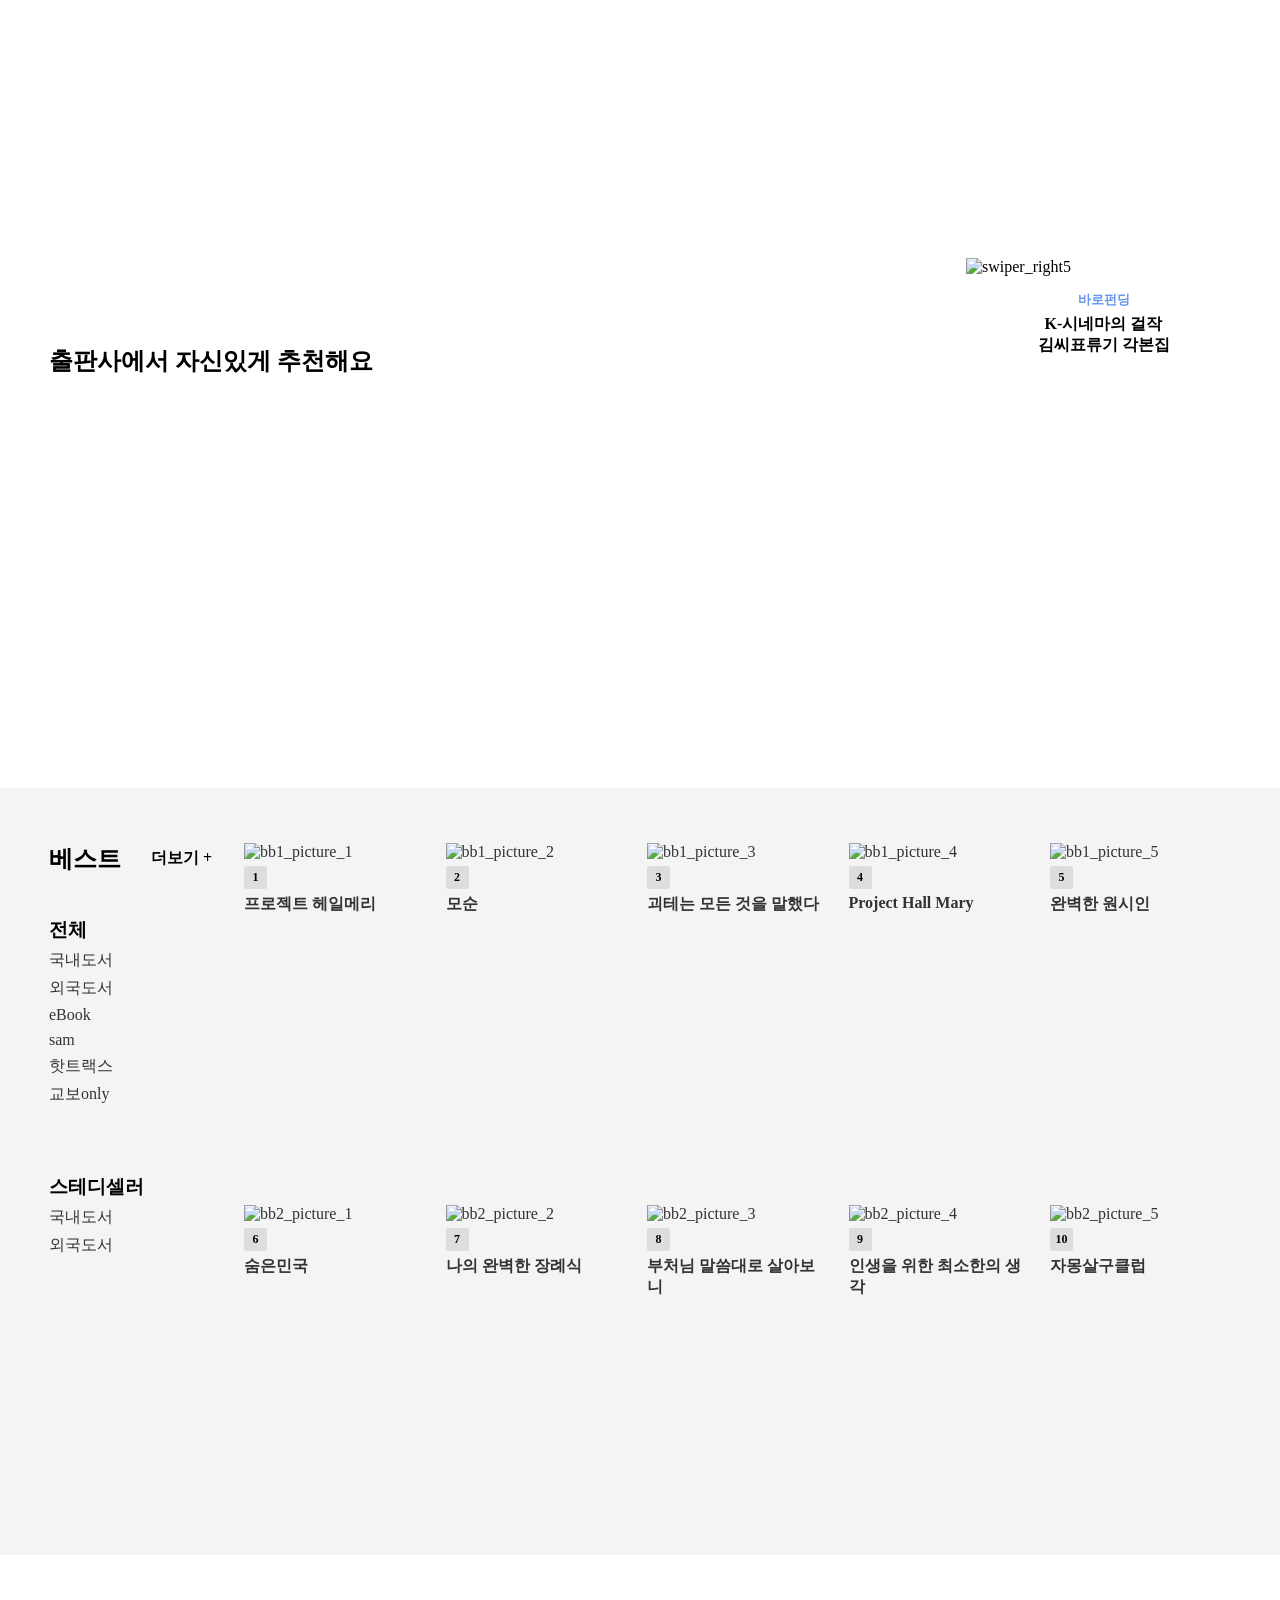
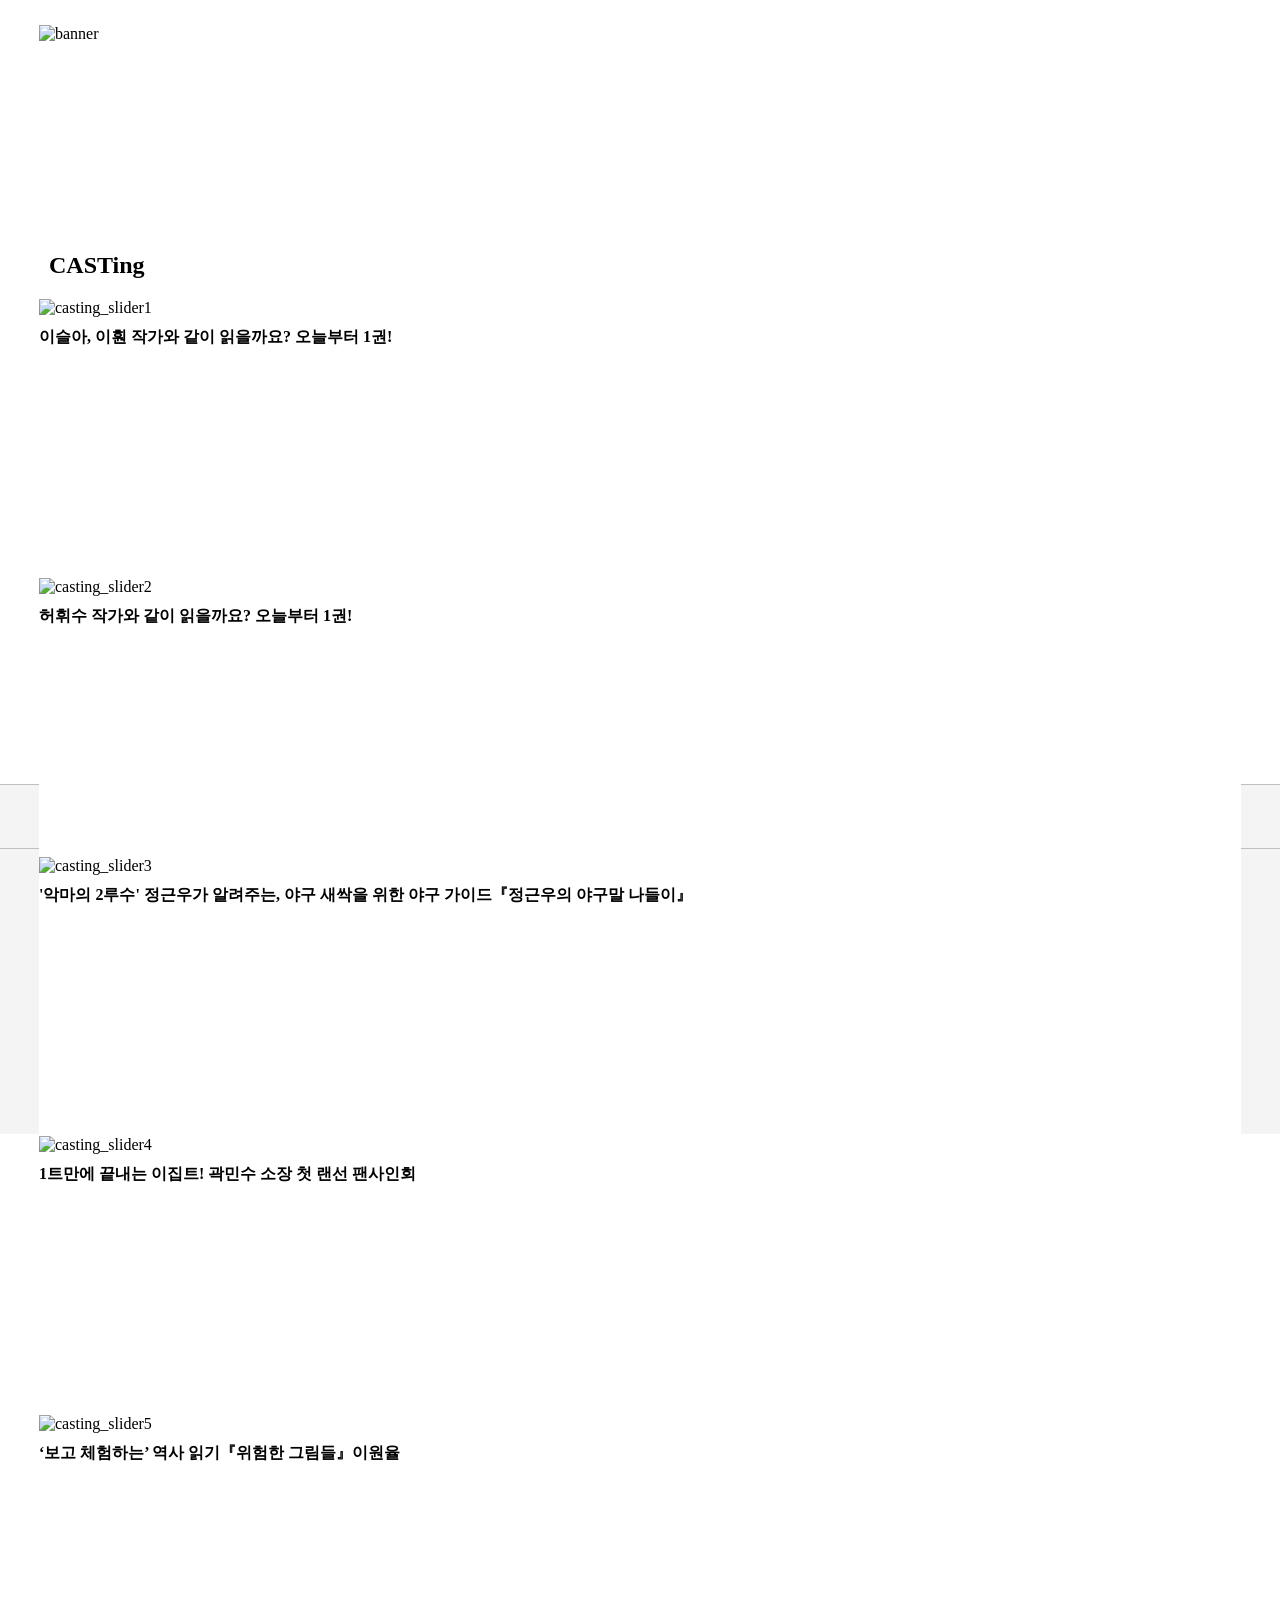
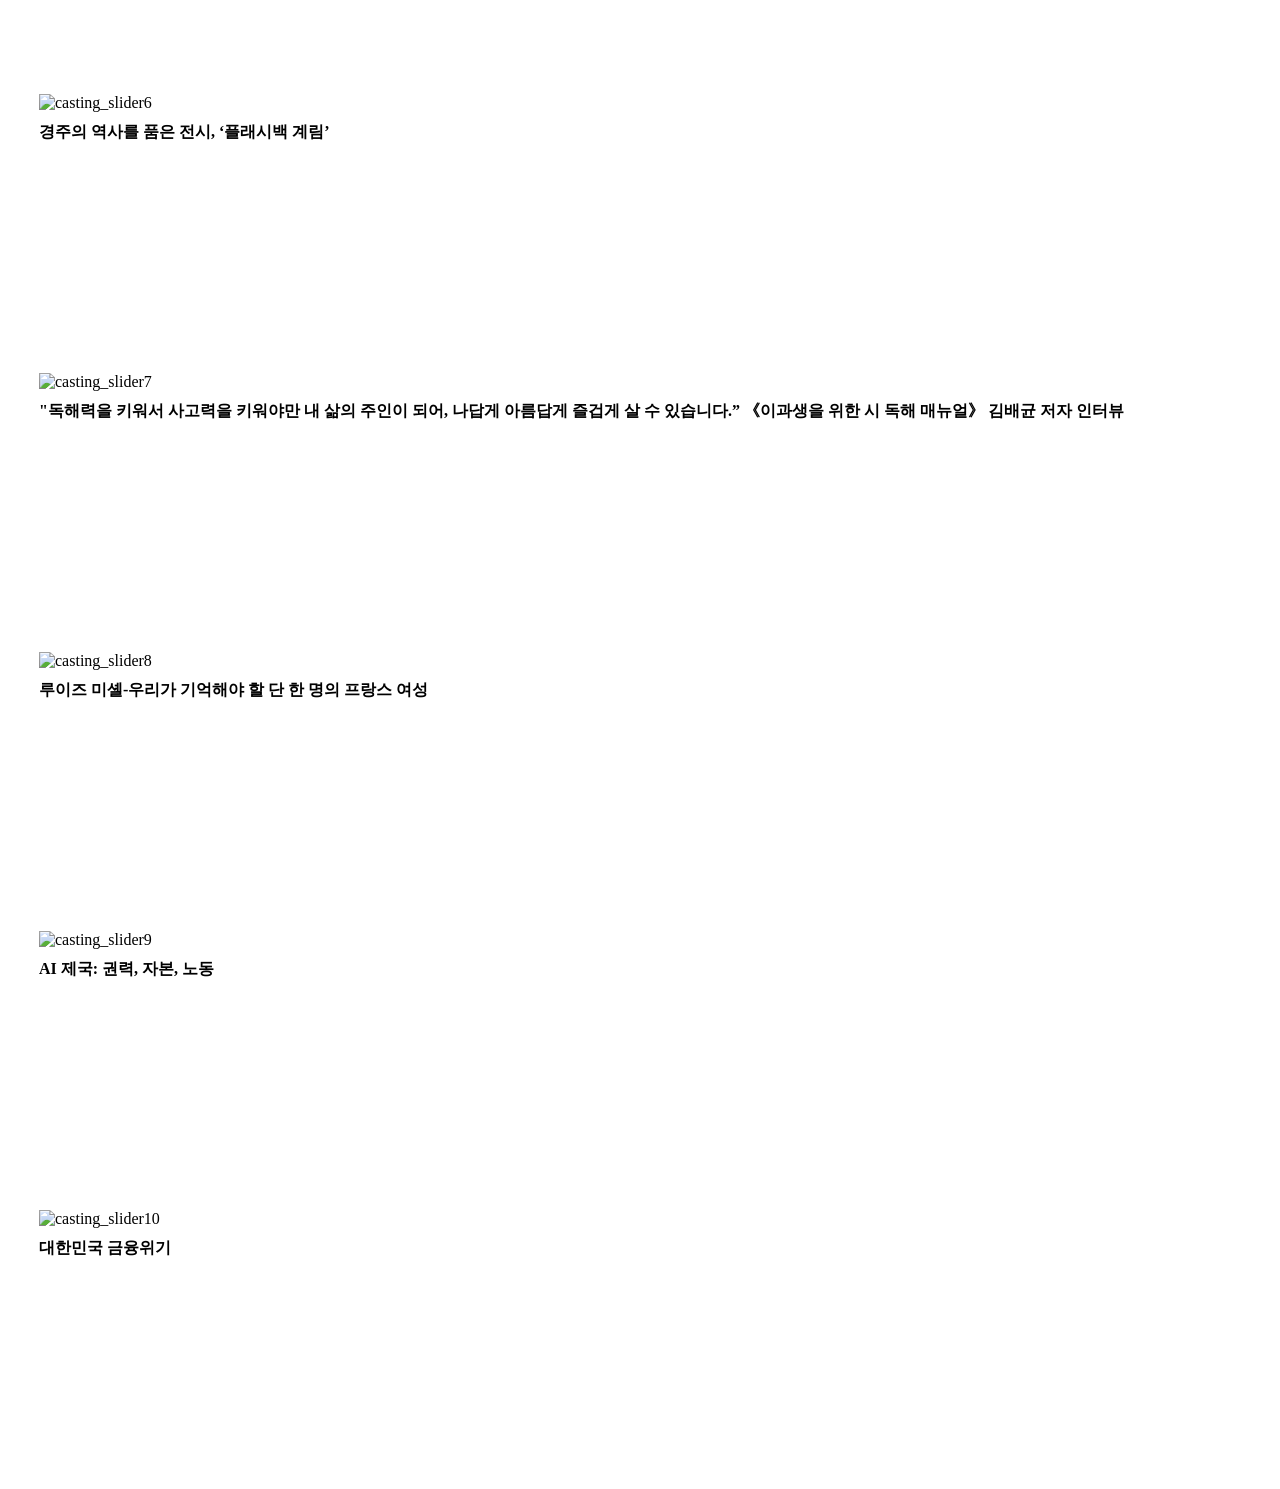
==== commit d65f8dae: "20260329_subpage" ====
--- a/index.html
+++ b/index.html
@@ -39,6 +39,7 @@
                     </svg>
                     <div id="category">
                         <svg xmlns="http://www.w3.org/2000/svg" class="h-8 w-[484px] overflow-visible"><g transform="translate(4 0)"><g><a target="_self" class="service_mall_link" href="https://www.kyobobook.co.kr/"><path d="M0 0.0173792H84.361C84.361 0.0173792 99.2952 -1.02301 106.196 12.9956C113.924 28.6956 121.181 32 132 32H0V0.0173792Z" transform="translate(0 0)" fill="#474BAA"></path><text x="35" y="15" dy=".5em" fill="#ffffff" class="font-weight-bold font-text-l">교보문고</text></a></g></g><g transform="translate(89 0)"><g><a target="_self" class="service_mall_link" href="https://ebook.kyobobook.co.kr/"><path d="M135.995 31.9952H47.0166C44.445 32.0391 41.8775 31.7836 39.3696 31.2348C36.9695 30.6886 34.6941 29.7228 32.6571 28.3846C28.2668 25.4961 24.4518 20.607 20.6519 12.9973C18.4194 8.32105 14.5528 4.54662 9.72679 2.33129C6.67335 0.953423 3.36879 0.167557 0 0.0179913H87.913C88.0047 0.0121735 88.2475 0 88.6253 0C91.927 0.0355248 95.1902 0.687677 98.234 1.91939C100.57 2.86606 102.726 4.18222 104.61 5.81403C106.91 7.84018 108.776 10.2795 110.104 12.9945C113.898 20.6042 117.712 25.4932 122.103 28.3818C124.139 29.7198 126.413 30.6856 128.812 31.232C131.169 31.7519 133.582 32.0066 136 31.9904L135.995 31.9952Z" transform="translate(0 0)" fill="#1970E1"></path><text x="48" y="14" dy=".5em" fill="#ffffff" class="font-weight-bold font-text-l">eBook</text></a></g></g><g transform="translate(177 0)"><g><a target="_self" class="service_mall_link" href="https://sam.kyobobook.co.kr/"><path d="M135.995 31.9952H47.0166C44.445 32.0391 41.8775 31.7836 39.3696 31.2348C36.9695 30.6886 34.6941 29.7228 32.6571 28.3846C28.2668 25.4961 24.4518 20.607 20.6519 12.9973C18.4194 8.32105 14.5528 4.54662 9.72679 2.33129C6.67335 0.953423 3.36879 0.167557 0 0.0179913H87.913C88.0047 0.0121735 88.2475 0 88.6253 0C91.927 0.0355248 95.1902 0.687677 98.234 1.91939C100.57 2.86606 102.726 4.18222 104.61 5.81403C106.91 7.84018 108.776 10.2795 110.104 12.9945C113.898 20.6042 117.712 25.4932 122.103 28.3818C124.139 29.7198 126.413 30.6856 128.812 31.232C131.169 31.7519 133.582 32.0066 136 31.9904L135.995 31.9952Z" transform="translate(0 0)" fill="#06bbc0"></path><text x="53" y="13.5" dy=".5em" fill="#ffffff" class="font-weight-bold font-text-xl">sam</text></a></g></g><g transform="translate(265 0)"><g><a target="_self" class="service_mall_link" href="https://hottracks.kyobobook.co.kr/"><path d="M135.995 31.9952H47.0166C44.445 32.0391 41.8775 31.7836 39.3696 31.2348C36.9695 30.6886 34.6941 29.7228 32.6571 28.3846C28.2668 25.4961 24.4518 20.607 20.6519 12.9973C18.4194 8.32105 14.5528 4.54662 9.72679 2.33129C6.67335 0.953423 3.36879 0.167557 0 0.0179913H87.913C88.0047 0.0121735 88.2475 0 88.6253 0C91.927 0.0355248 95.1902 0.687677 98.234 1.91939C100.57 2.86606 102.726 4.18222 104.61 5.81403C106.91 7.84018 108.776 10.2795 110.104 12.9945C113.898 20.6042 117.712 25.4932 122.103 28.3818C124.139 29.7198 126.413 30.6856 128.812 31.232C131.169 31.7519 133.582 32.0066 136 31.9904L135.995 31.9952Z" transform="translate(0 0)" fill="#e8422f"></path><text x="42" y="15" dy=".5em" fill="#ffffff" class="font-weight-bold font-text-l">핫트랙스</text></a></g></g><g transform="translate(353 0)"><g><a target="_blank" class="service_mall_link" href="https://storynew.kyobobook.co.kr/story/main/initMain.ink"><path d="M135.995 31.9952H47.0166C44.445 32.0391 41.8775 31.7836 39.3696 31.2348C36.9695 30.6886 34.6941 29.7228 32.6571 28.3846C28.2668 25.4961 24.4518 20.607 20.6519 12.9973C18.4194 8.32105 14.5528 4.54662 9.72679 2.33129C6.67335 0.953423 3.36879 0.167557 0 0.0179913H87.913C88.0047 0.0121735 88.2475 0 88.6253 0C91.927 0.0355248 95.1902 0.687677 98.234 1.91939C100.57 2.86606 102.726 4.18222 104.61 5.81403C106.91 7.84018 108.776 10.2795 110.104 12.9945C113.898 20.6042 117.712 25.4932 122.103 28.3818C124.139 29.7198 126.413 30.6856 128.812 31.232C131.169 31.7519 133.582 32.0066 136 31.9904L135.995 31.9952Z" transform="translate(0 0)" fill="#d5d5d5"></path><path d="M121.828 28.7996C123.66 30.0032 125.679 30.9125 127.806 31.4952H47.0166V31.4951L47.0081 31.4952C44.4759 31.5385 41.9478 31.287 39.4784 30.7468C37.1367 30.2136 34.9175 29.2714 32.9317 27.9667C28.6481 25.1483 24.8828 20.35 21.1012 12.7779C18.8166 7.99502 14.8635 4.13906 9.93539 1.87688L9.93539 1.87687L9.93245 1.87555C8.72698 1.33158 7.48321 0.878194 6.2122 0.517991H87.913H87.9289L87.9447 0.516988C88.0256 0.511856 88.2569 0.500058 88.6226 0.5C91.8611 0.535181 95.0615 1.17502 98.0463 2.38279C100.332 3.30878 102.439 4.59572 104.281 6.1904C106.531 8.17342 108.356 10.5597 109.654 13.2141L109.656 13.2176C113.469 20.8625 117.331 25.8412 121.828 28.7995L121.828 28.7996Z" transform="translate(0 0)" fill="#ffffff" stroke="#d5d5d5"></path><text x="48" y="15" dy=".5em" fill="#767676" class="font-weight-medium font-text-l">스토리</text></a></g><g transform="translate(87 6)" fill="none"><g><path d="M5 2H10V7" stroke="#CCCCCC" stroke-linecap="round"></path><path d="M10 2L4 8" stroke="#CCCCCC" stroke-linecap="round"></path></g></g></g></svg>
+                        <h6>브랜드 더보기 ▼</h6>
                     </div>
                     <div id="login">
                         <nav>
--- a/css/main.css
+++ b/css/main.css
@@ -17,8 +17,11 @@
 #header_bottom {
     width: 100%;
     height: 42px;
-    background-color: #f4f4f4;
-    background: linear-gradient(to right, white 0%, white 30%, #f4f4f4 30%, #f4f4f4 100%);
+    background: linear-gradient(to right,
+            white 0%,
+            white 50%,
+            #f4f4f4 50%,
+            #f4f4f4 100%);
 }
 
 #header_main {
@@ -27,6 +30,11 @@
     margin: 0 auto;
     display: flex;
     justify-content: flex-end;
+    background: linear-gradient(to right,
+            white 0px,
+            white 150px,
+            #f4f4f4 150px,
+            #f4f4f4 1202px);
 }
 
 #header_color {
@@ -40,7 +48,8 @@
 
 #header_color svg {
     position: relative;
-    z-index: 1;
+    z-index: 2;
+    left: -145px;
 }
 
 #category {
@@ -49,15 +58,27 @@
     position: absolute;
     bottom: 0;
     left: 160px;
-    
+    display: flex;
 }
 
 #category svg {
     padding-left: 10px;
     padding-top: 10px;
-    width: 100%;
-    height: 100%;
+    width: 500px;
+    height: auto;
     z-index: 0;
+    flex-shrink: 0;
+}
+
+#category h6 {
+    width: 200px;
+    position: relative;
+    z-index: 1;
+    margin: 0;
+    left: -150px;
+    bottom: -16px;
+    font-size: 10px;
+    color: gray;
 }
 
 #login {
@@ -68,7 +89,7 @@
 #login nav ul {
     display: flex;
     justify-content: space-around;
-    font-size: 9px;
+    font-size: 10px;
     padding: 0.635px 0 0.635px 0;
 }
 
--- a/css/common.css
+++ b/css/common.css
@@ -11,8 +11,11 @@
 #header_bottom {
     width: 100%;
     height: 42px;
-    background-color: #f4f4f4;
-    background: linear-gradient(to right, white 0%, white 30%, #f4f4f4 30%, #f4f4f4 100%);
+    background: linear-gradient(to right,
+            white 0%,
+            white 50%,
+            #f4f4f4 50%,
+            #f4f4f4 100%);
 }
 
 #header_main {
@@ -21,6 +24,11 @@
     margin: 0 auto;
     display: flex;
     justify-content: flex-end;
+    background: linear-gradient(to right,
+            white 0px,
+            white 150px,
+            #f4f4f4 150px,
+            #f4f4f4 1202px);
 }
 
 #header_color {
@@ -34,7 +42,8 @@
 
 #header_color svg {
     position: relative;
-    z-index: 1;
+    z-index: 2;
+    left: -145px;
 }
 
 #category {
@@ -43,15 +52,27 @@
     position: absolute;
     bottom: 0;
     left: 160px;
-    
+    display: flex;
 }
 
 #category svg {
     padding-left: 10px;
     padding-top: 10px;
-    width: 100%;
-    height: 100%;
+    width: 500px;
+    height: auto;
     z-index: 0;
+    flex-shrink: 0;
+}
+
+#category h6 {
+    width: 200px;
+    position: relative;
+    z-index: 1;
+    margin: 0;
+    left: -150px;
+    bottom: -16px;
+    font-size: 10px;
+    color: gray;
 }
 
 #login {
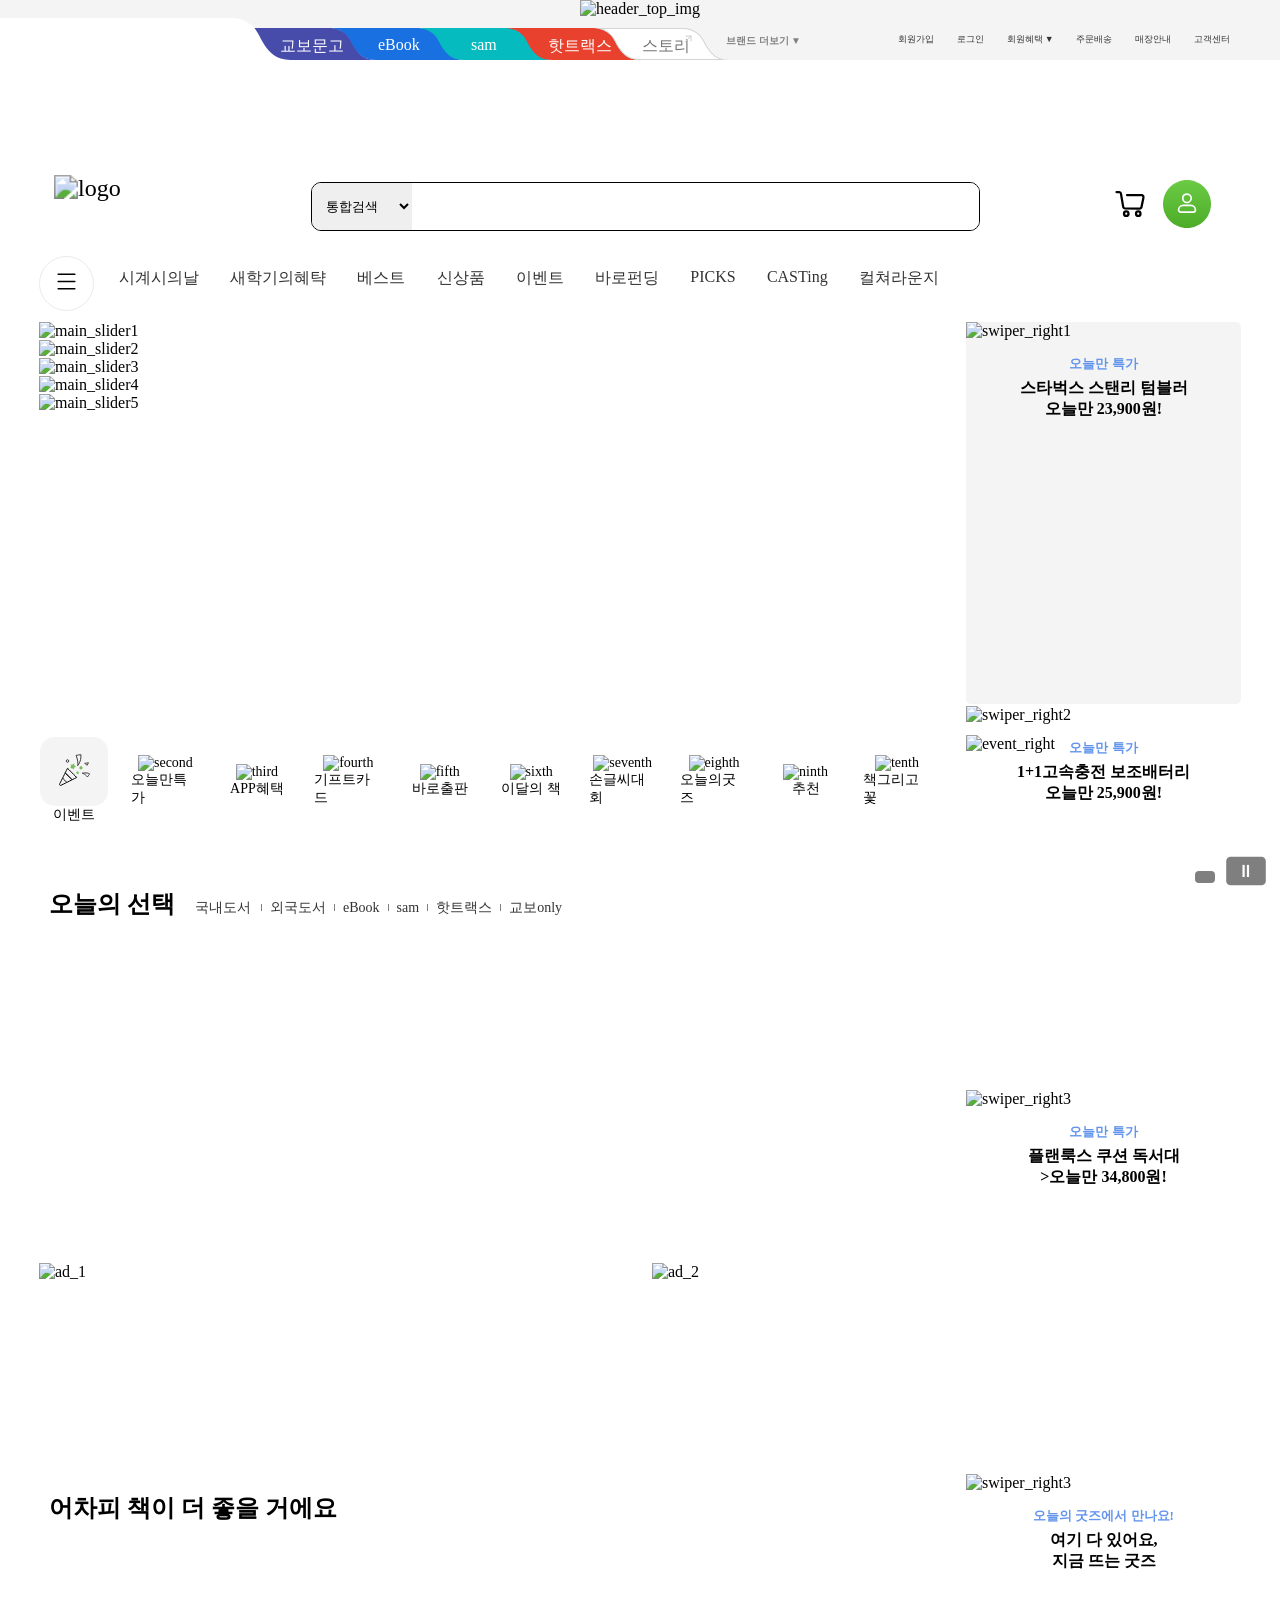
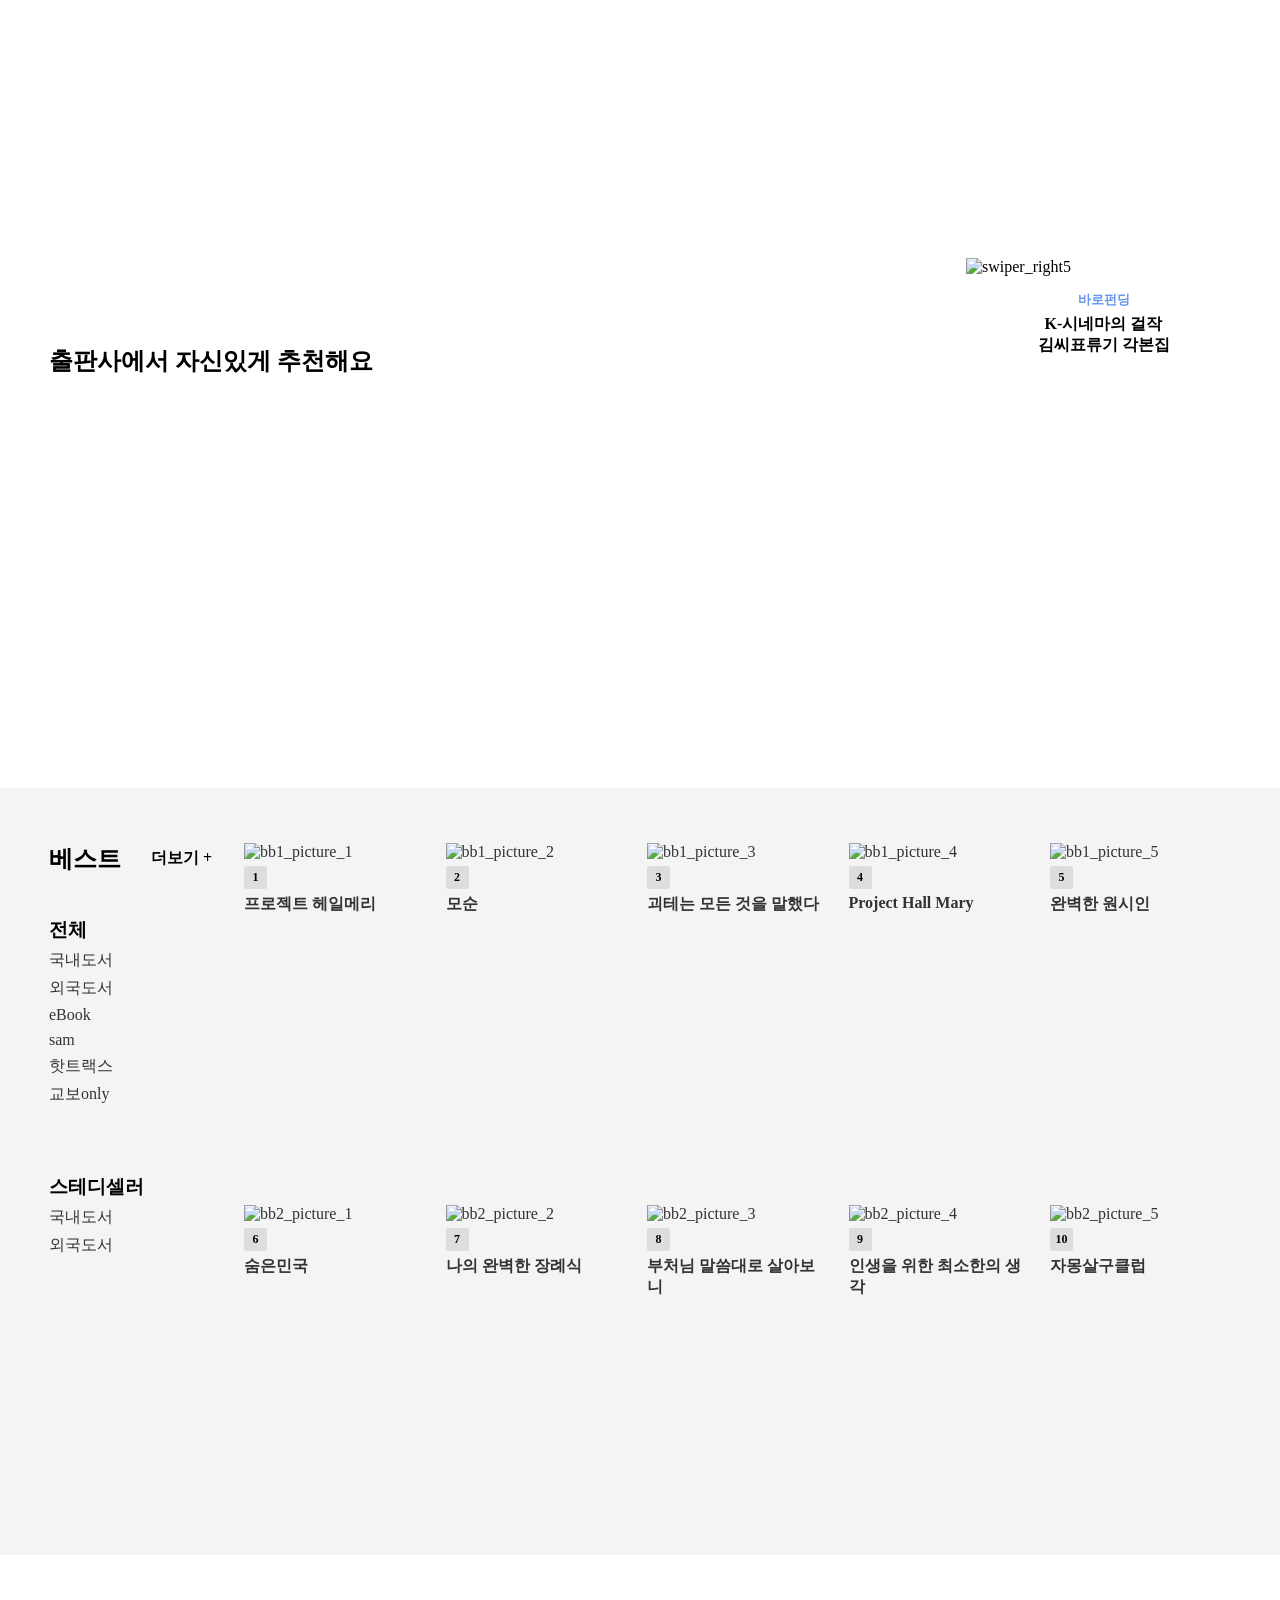
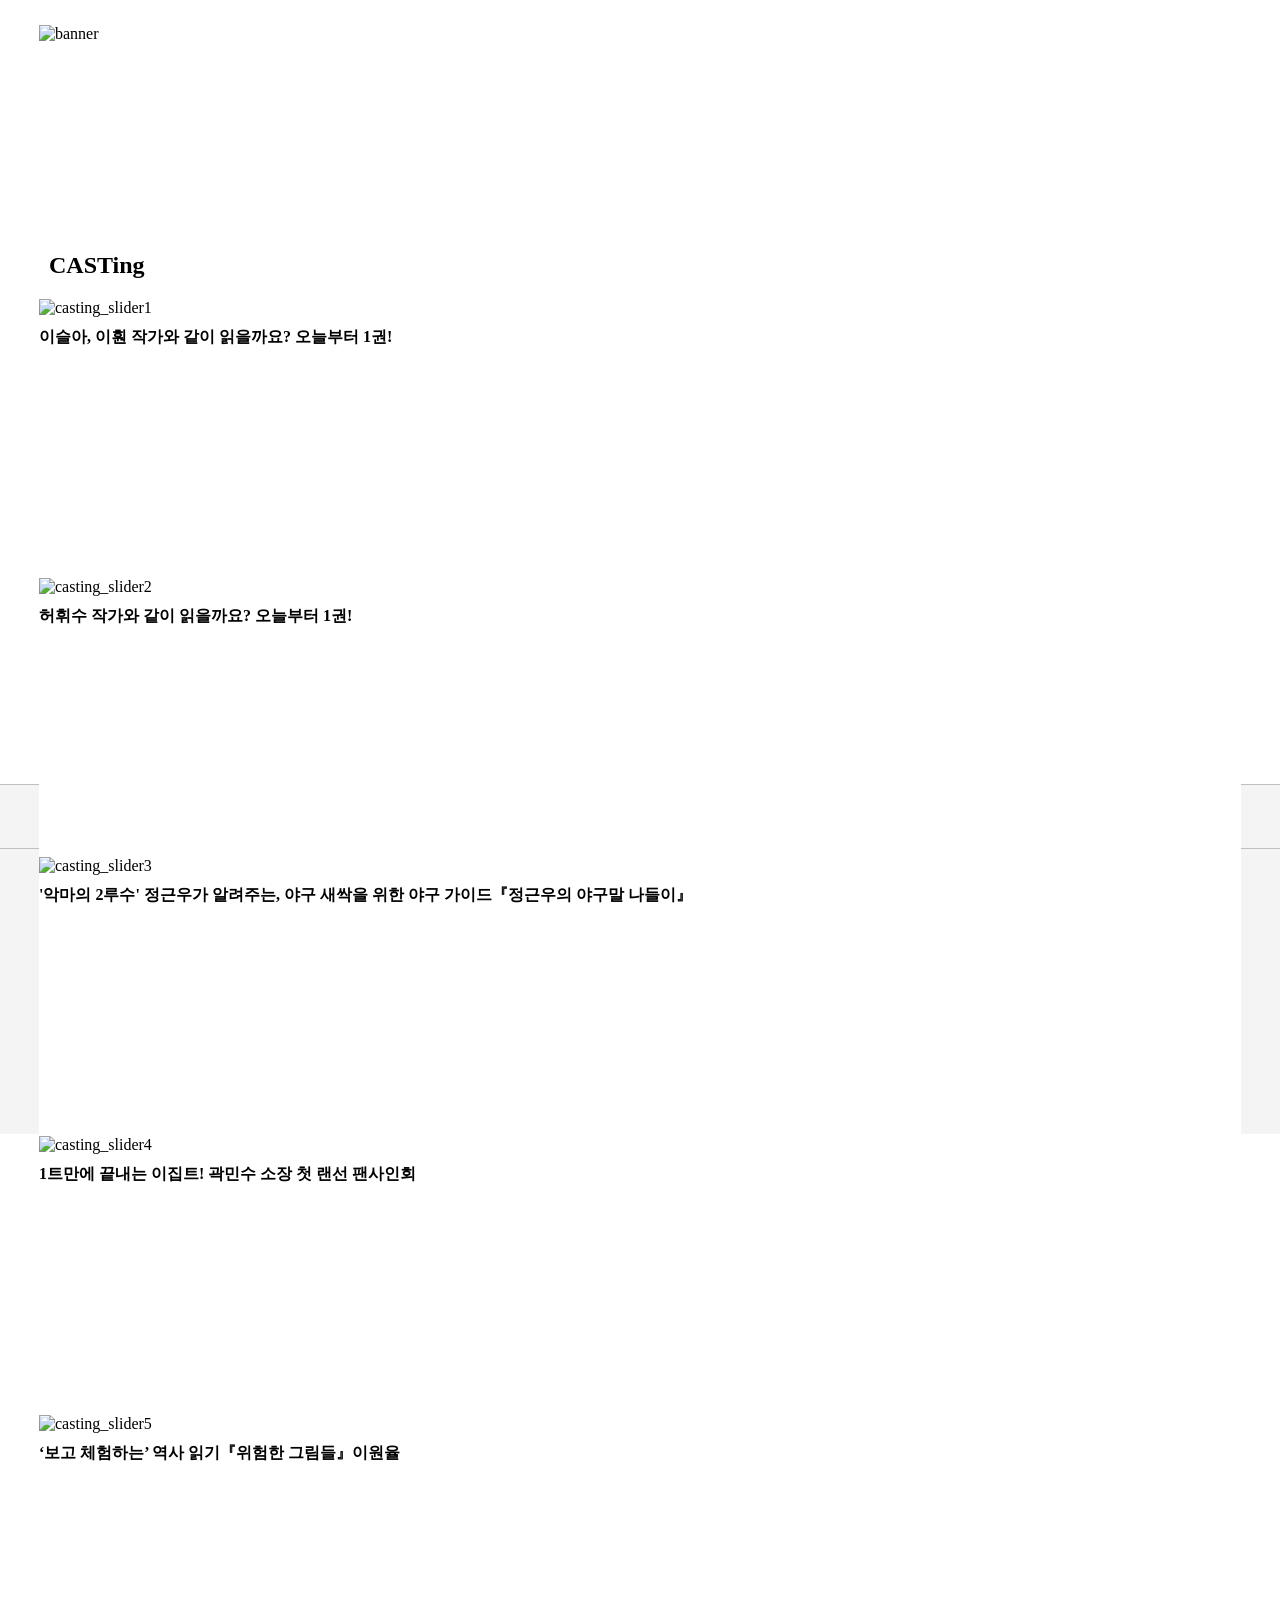
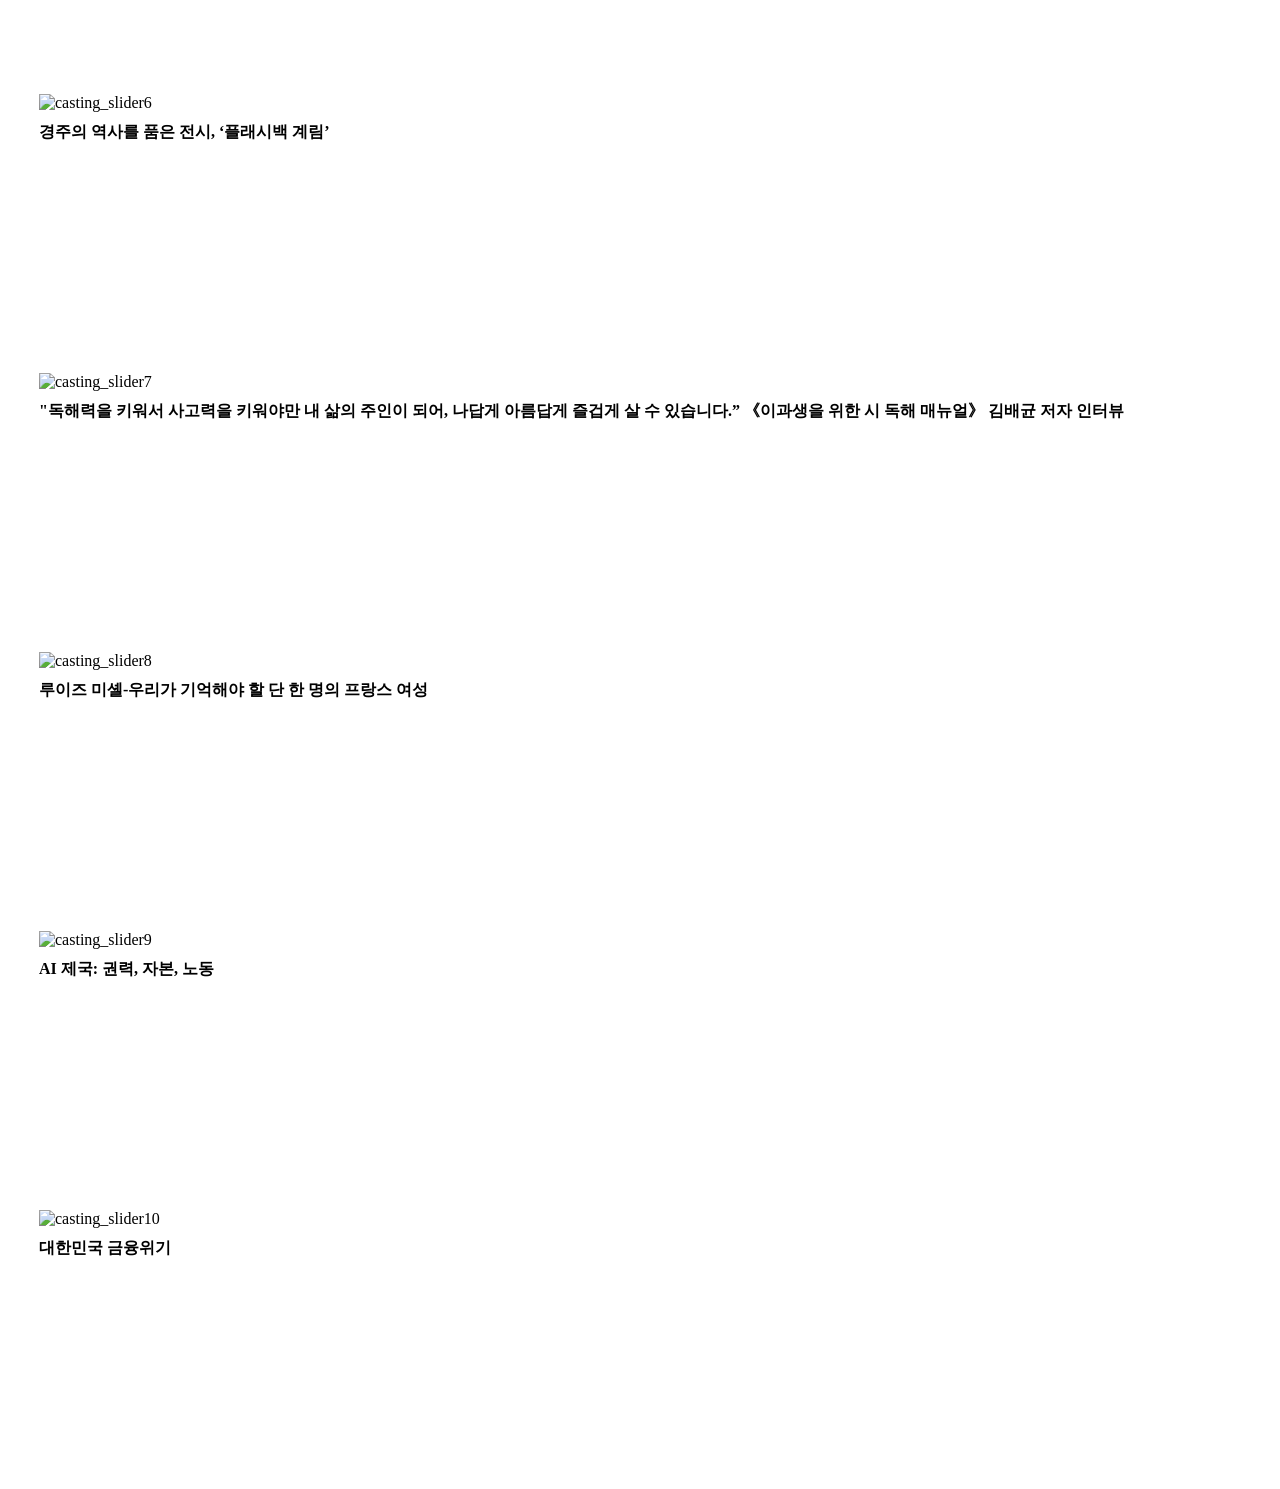
==== commit 1147e728: "20260330_subpage" ====
--- a/index.html
+++ b/index.html
@@ -79,17 +79,17 @@
                 </div>
                 <div id="emoticon">
                     <div id="shopping">
-                        <i class="fa-solid fa-cart-shopping"></i>
+                        <svg xmlns="http://www.w3.org/2000/svg" width="36" height="36" fill="none" aria-hidden="true" viewBox="0 0 16 16" stroke="black"><desc>장바구니 아이콘</desc><g stroke="current" clip-path="url(#ico_cart_svg__a)"><path stroke-linecap="round" stroke-linejoin="round" d="M2 2.667h1.123c.204.004.4.08.554.214.154.135.257.32.29.523l1.015 5.859a.9.9 0 0 0 .29.522.87.87 0 0 0 .554.215h6.448a.87.87 0 0 0 .537-.2.88.88 0 0 0 .298-.495l.86-4.123a.914.914 0 0 0-.448-1.035.9.9 0 0 0-.387-.104H6.667"></path><path stroke-miterlimit="10" d="M6.333 13.333a1 1 0 1 0 0-2 1 1 0 0 0 0 2ZM11.667 13.333a1 1 0 1 0 0-2 1 1 0 0 0 0 2Z"></path></g><defs><clipPath id="ico_cart_svg__a"><path fill="#fff" d="M0 0h16v16H0z"></path></clipPath></defs></svg>
                     </div>
                     <div id="mypage">
-                        <i class="fa-regular fa-circle-user"></i>
+                        <svg xmlns="http://www.w3.org/2000/svg" fill="none" viewBox="0 0 48 48" class="h-12 w-12"><desc>My 아이콘</desc><path fill="url(#ico_my_svg__a)" d="M48 24C48 10.745 37.255 0 24 0S0 10.745 0 24s10.745 24 24 24 24-10.745 24-24"></path><path fill="#fff" d="M17.807 33a3.06 3.06 0 0 1-2.828-1.888 3.1 3.1 0 0 1-.233-1.17 5.354 5.354 0 0 1 5.355-5.355h7.801a5.354 5.354 0 0 1 5.352 5.354A3.06 3.06 0 0 1 30.196 33zm-1.378-3.059a1.38 1.38 0 0 0 1.378 1.377h12.39a1.38 1.38 0 0 0 1.377-1.377 3.677 3.677 0 0 0-3.67-3.672h-7.801a3.675 3.675 0 0 0-3.674 3.672m2.524-11.664a5.046 5.046 0 0 1 8.617-3.569 5.047 5.047 0 1 1-8.617 3.569m1.682 0a3.366 3.366 0 1 0 6.731.001 3.366 3.366 0 0 0-6.73-.001"></path><defs><linearGradient id="ico_my_svg__a" x1="24" x2="24" y1="0" y2="48" gradientUnits="userSpaceOnUse"><stop stop-color="#6BCB45"></stop><stop offset="1" stop-color="#4DAC27"></stop></linearGradient></defs></svg>
                     </div>
                 </div>
             </div>
             <div id="menu">
                 <div id="menu_img">
                     <button id="menu_img_btn">
-                        <i class="fa-solid fa-bars"></i>
+                         <svg xmlns="http://www.w3.org/2000/svg" width="24" height="24" fill="none" aria-hidden="true" viewBox="0 0 16 16" stroke="black"><g stroke="current" stroke-linecap="round" clip-path="url(#ico_menu_svg__a)"><path d="M2.667 3.333h10.667M2.667 8h10.667M2.667 12.667h10.667"></path></g><defs><clipPath id="ico_menu_svg__a"><path fill="#fff" d="M0 0h16v16H0z"></path></clipPath></defs></svg>
                     </button>
                 </div>
                 <div id="menu_text">
--- a/css/main.css
+++ b/css/main.css
@@ -163,28 +163,18 @@
     display: flex;
     justify-content: flex-end;
     margin-right: 30px;
-}
-
-#shopping {
-    i {
-        display: inline-block;
-        width: 32px;
-        height: 28px;
-        margin: 33px 20px 0 20px;
-        transform: scale(1.4);
-        box-sizing: border-box;
-    }
-}
-
-#mypage {
-    i {
-        display: inline-block;
-        width: 49px;
-        height: 49px;
-        margin: 45px 1px 0 10px;
-        transform: scale(1.9);
-        box-sizing: border-box;
-    }
+    align-items: center;
+}
+
+#shopping svg {
+    width: 36px;
+    height: 36px;
+    margin-right: 15px;
+}
+
+#mypage svg {
+    width: 48px;
+    height: 48px;
 }
 
 #menu {
@@ -195,19 +185,24 @@
 }
 
 #menu_img {
-    width: 46px;
-    height: 46px;
-    transform: scale(1.7);
-    padding: 9px 0 0 20px;
+    display: flex;
+    align-items: center;
+    padding-top: 9px;
 }
 
 #menu_img_btn {
+    width: 55px;
+    height: 55px;
     border: none;
     background-color: #fff;
-}
-
-#menu_img_btn i {
-    background-color: transparent;
+    border-radius: 50%;
+    border: 1px solid #eaeaea;
+}
+
+#menu_img_btn svg {
+    width: 25px;
+    height: 25px;
+    margin: 10px;
 }
 
 
@@ -215,13 +210,12 @@
     width: 845px;
     height: 67px;
     align-content: center;
-    
 }
 
 #menu_text nav ul{
     display: flex;
     justify-content: space-between;
-    padding: 0 0 4px 25px;
+    padding-left: 25px;
 }
 
 #main_down {
@@ -480,6 +474,8 @@
 #today_pick_slider_right {
     width: 453px;
     height: 100%;
+    display: flex;
+    align-items: center;
 }
 
 #today_pick_slider_right .swiper-slide {
--- a/css/common.css
+++ b/css/common.css
@@ -151,28 +151,18 @@
     display: flex;
     justify-content: flex-end;
     margin-right: 30px;
-}
-
-#shopping {
-    i {
-        display: inline-block;
-        width: 32px;
-        height: 28px;
-        margin: 33px 20px 0 20px;
-        transform: scale(1.4);
-        box-sizing: border-box;
-    }
-}
-
-#mypage {
-    i {
-        display: inline-block;
-        width: 49px;
-        height: 49px;
-        margin: 45px 1px 0 10px;
-        transform: scale(1.9);
-        box-sizing: border-box;
-    }
+    align-items: center;
+}
+
+#shopping svg {
+    width: 36px;
+    height: 36px;
+    margin-right: 15px;
+}
+
+#mypage svg {
+    width: 48px;
+    height: 48px;
 }
 
 #menu {
@@ -183,33 +173,36 @@
 }
 
 #menu_img {
-    width: 46px;
-    height: 46px;
-    transform: scale(1.7);
-    padding: 9px 0 0 20px;
+    display: flex;
+    align-items: center;
+    padding-top: 9px;
 }
 
 #menu_img_btn {
+    width: 55px;
+    height: 55px;
     border: none;
     background-color: #fff;
-}
-
-#menu_img_btn i {
-    background-color: transparent;
-}
-
+    border-radius: 50%;
+    border: 1px solid #eaeaea;
+}
+
+#menu_img_btn svg {
+    width: 25px;
+    height: 25px;
+    margin: 10px;
+}
 
 #menu_text {
     width: 845px;
     height: 67px;
     align-content: center;
-    
 }
 
 #menu_text nav ul{
     display: flex;
     justify-content: space-between;
-    padding: 0 0 4px 25px;
+    padding-left: 25px;
 }
 
 /*//////////////////////// footer ////////////////////////*/
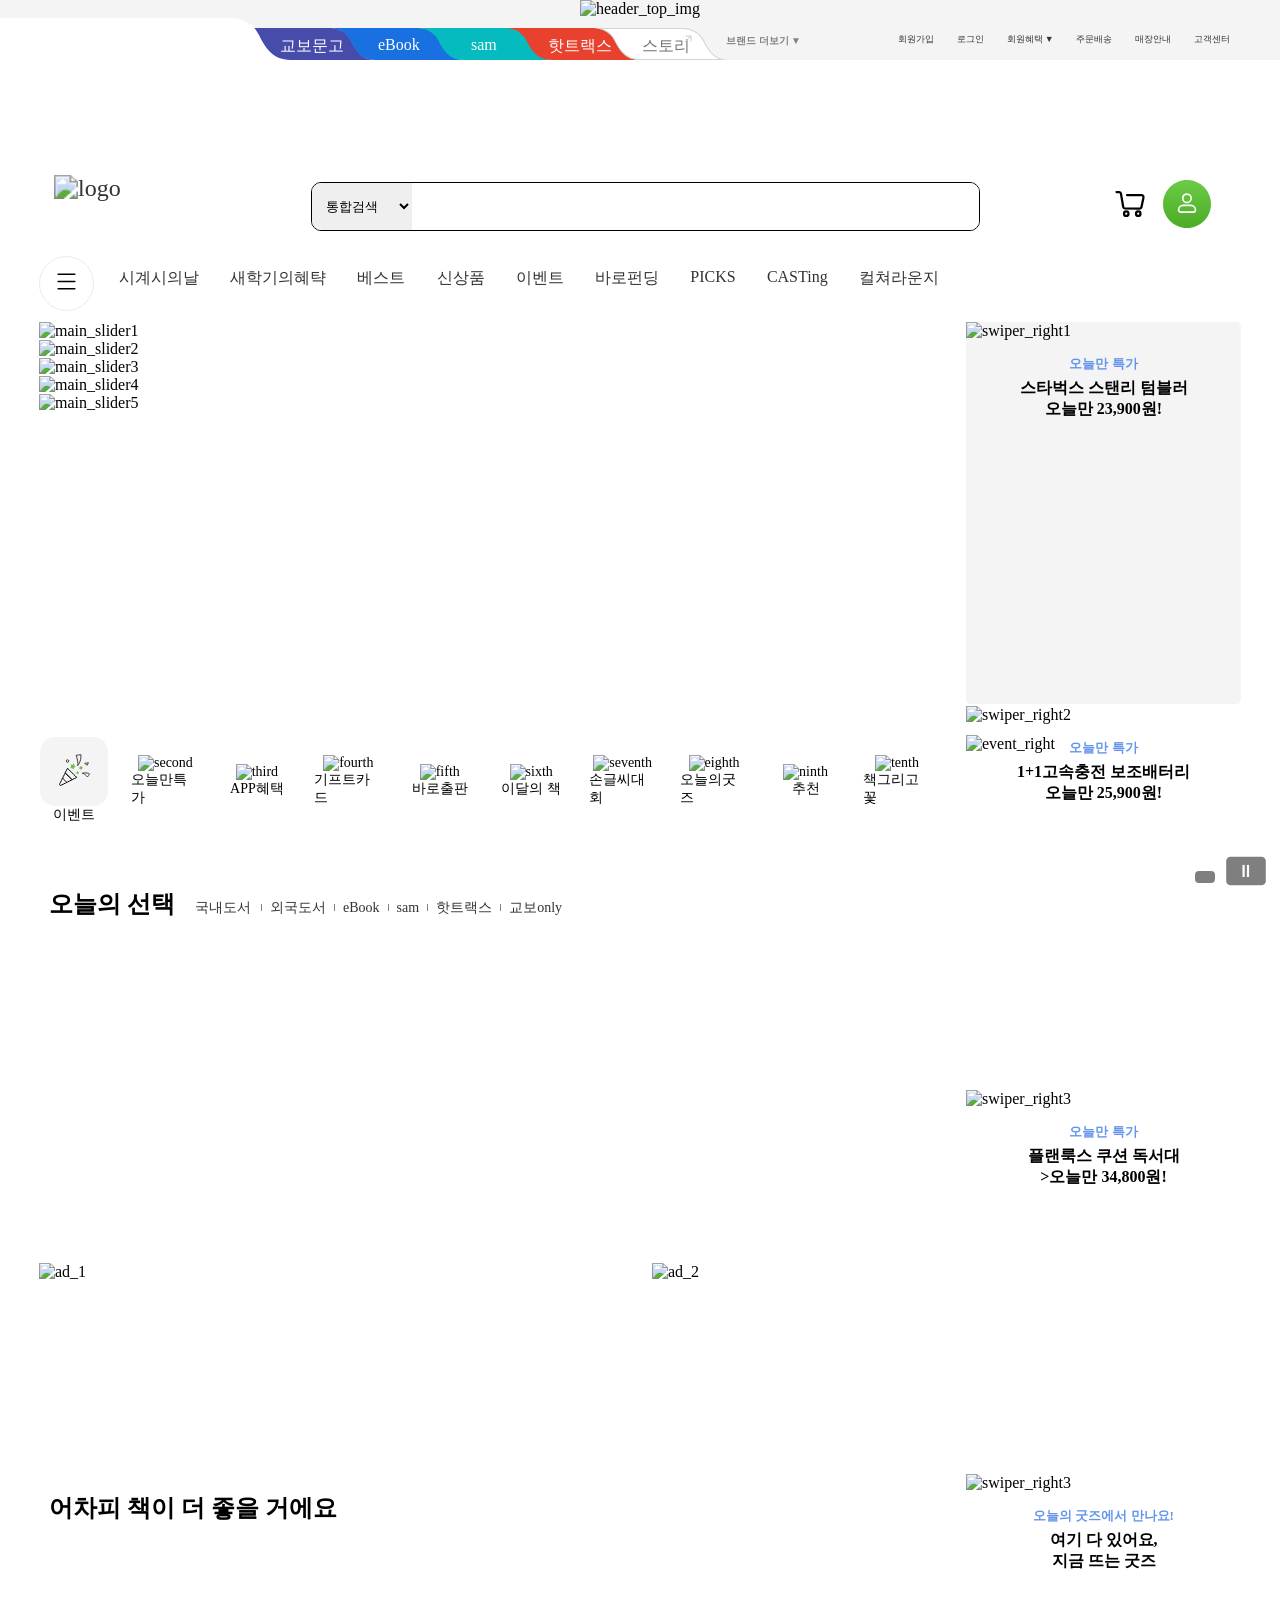
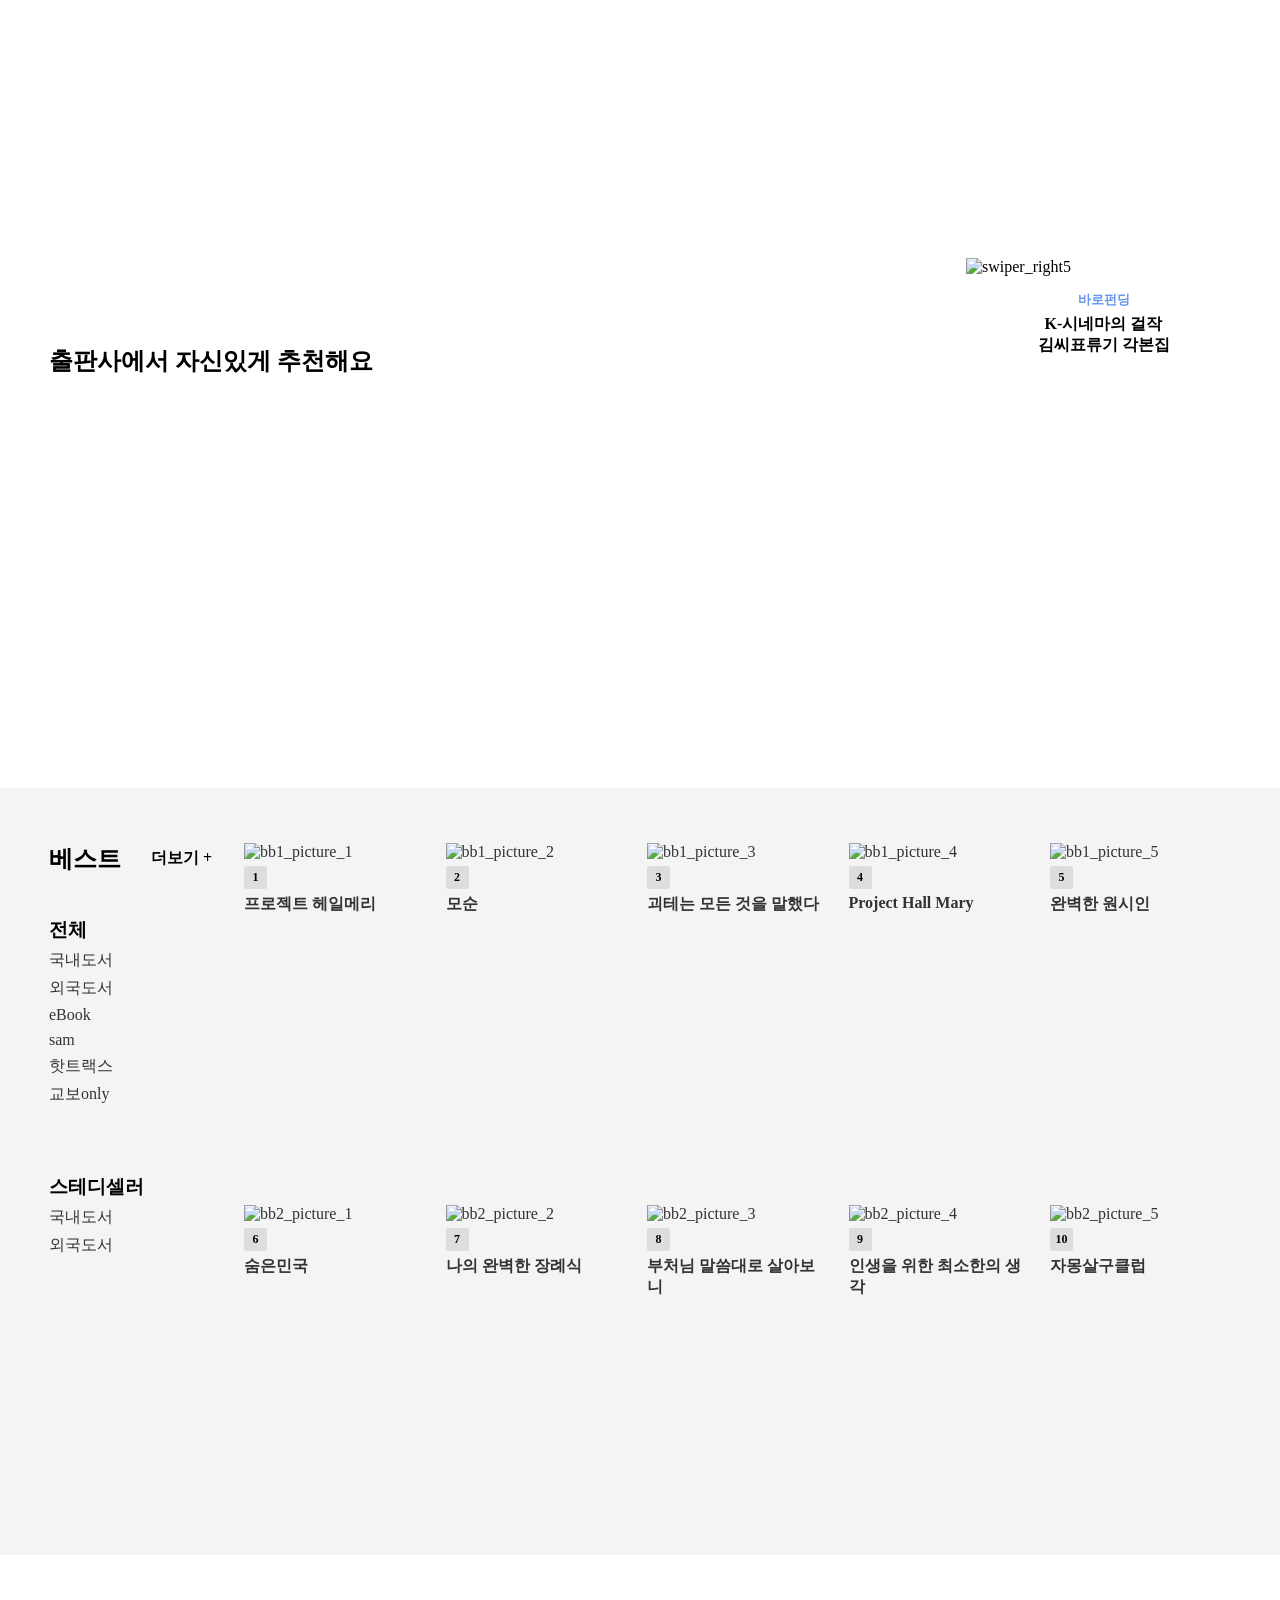
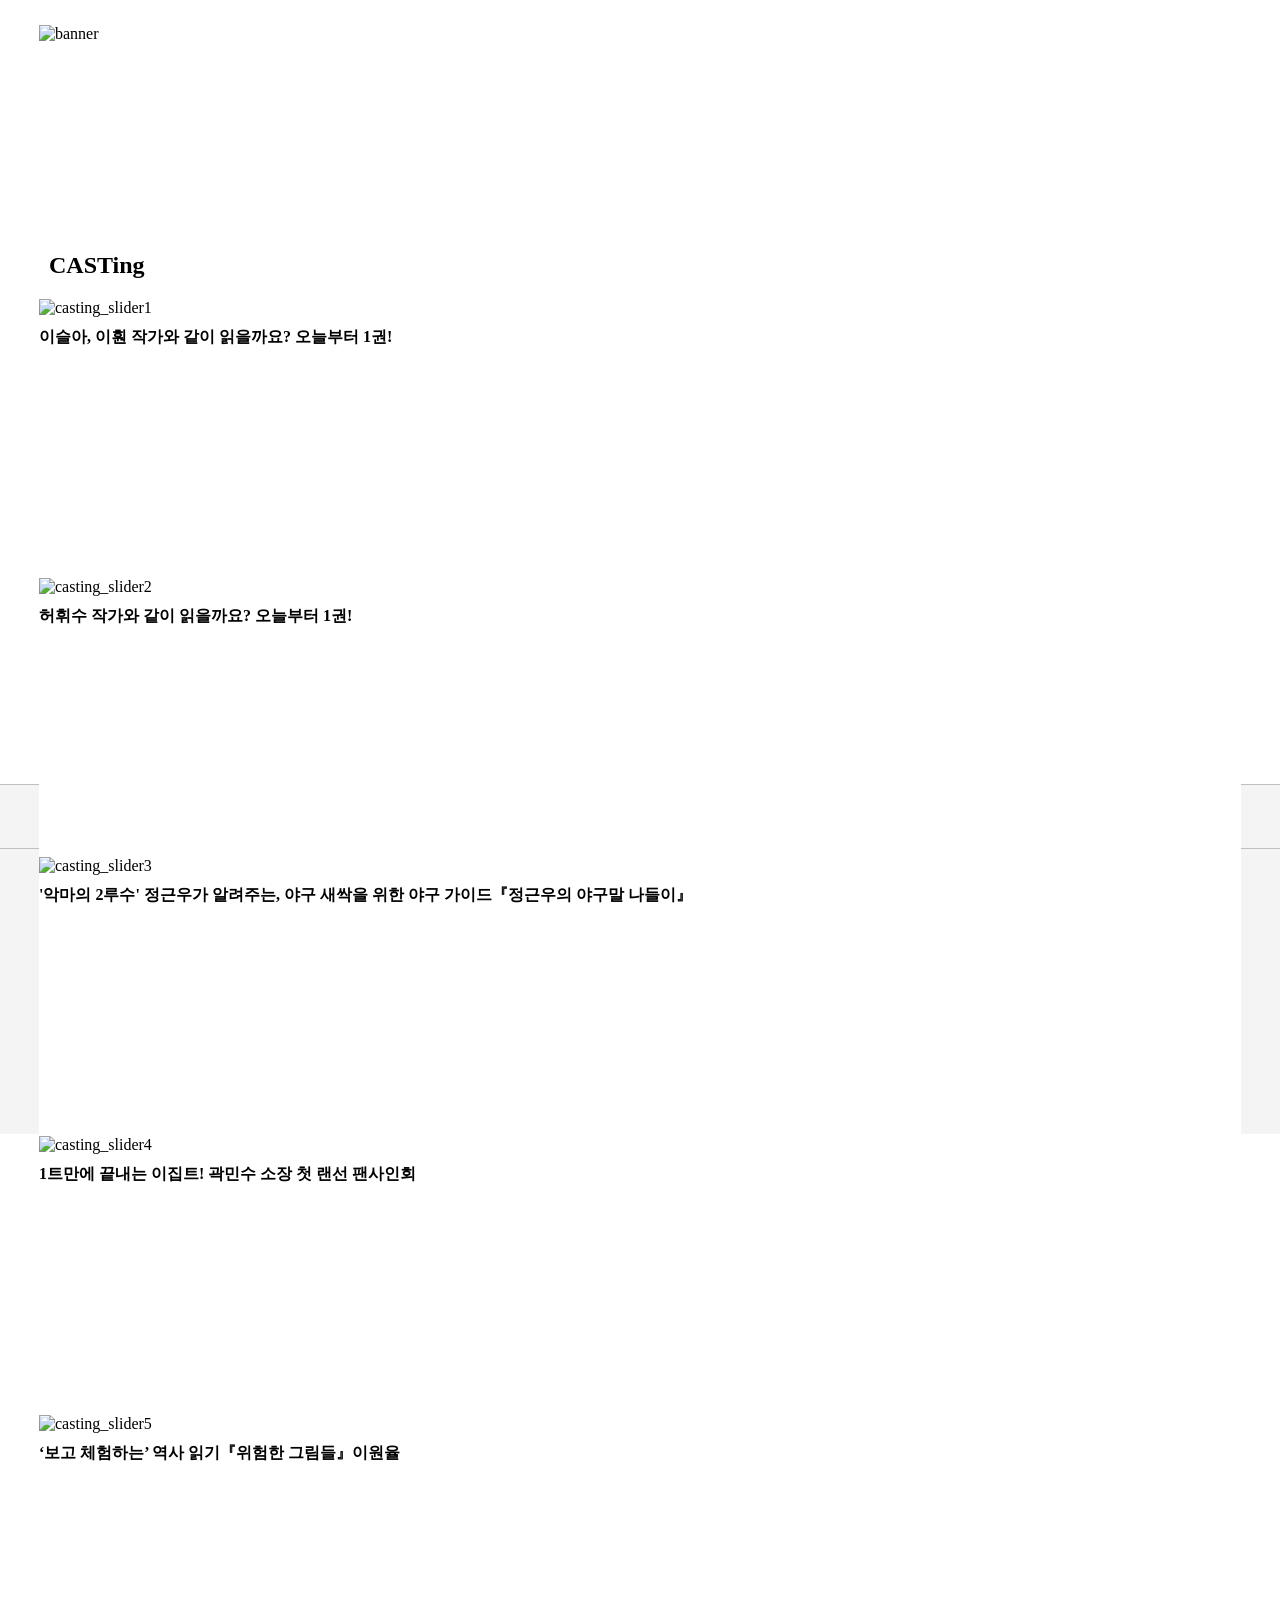
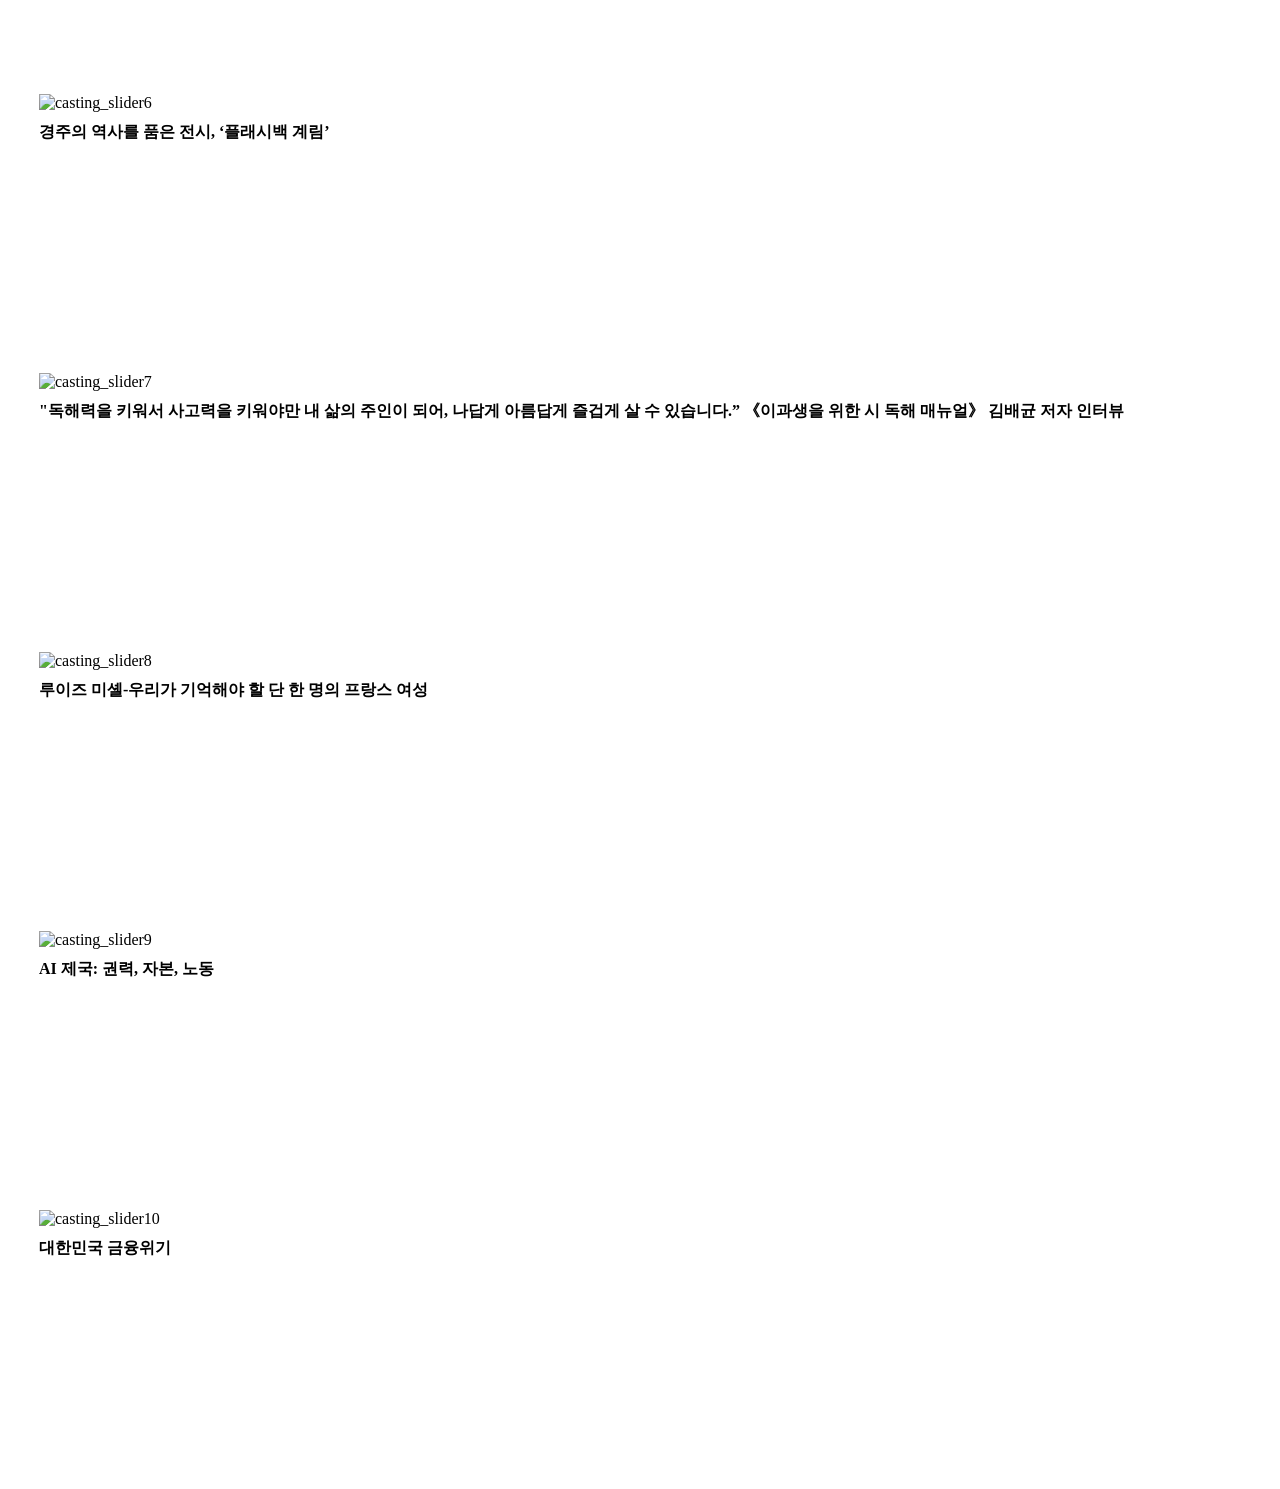
==== commit 2165f672: "20260401_finish" ====
--- a/index.html
+++ b/index.html
@@ -63,8 +63,10 @@
         <div id="main_top">
             <div id="mt_top">
                 <div id="logo">
-                    <img src="https://contents.kyobobook.co.kr/resources/fo/images/common/ink/united/logo_book.svg"
+                    <a href="./index.html">
+                        <img src="https://contents.kyobobook.co.kr/resources/fo/images/common/ink/united/logo_book.svg"
                         alt="logo">
+                    </a>
                 </div>
                 <div id="search">
                     <select id="search_category">
@@ -384,35 +386,35 @@
                 <div id="best_book_main">
                     <div id="best_book_main_1">
                         <div id="bb1_picture_1">
-                            <a href="https://product.kyobobook.co.kr/detail/S000000479333">
+                            <a href="./sub.html">
                                 <img src="https://contents.kyobobook.co.kr/sih/fit-in/300x0/filters:format(webp)/pdt/9788925588735.jpg" alt="bb1_picture_1">
                                 <span>1</span>
                                 <h4>프로젝트 헤일메리</h4>
                             </a>
                         </div>
                         <div id="bb1_picture_2">
-                            <a href="https://product.kyobobook.co.kr/detail/S000001632467">
+                            <a href="./sub.html">
                                 <img src="https://contents.kyobobook.co.kr/sih/fit-in/300x0/pdt/9788998441012.jpg?v=492848" alt="bb1_picture_2">
                                 <span>2</span>
                                 <h4>모순</h4>
                             </a>
                         </div>
                         <div id="bb1_picture_3">
-                            <a href="https://product.kyobobook.co.kr/detail/S000218438100">
+                            <a href="./sub.html">
                                 <img src="https://contents.kyobobook.co.kr/sih/fit-in/300x0/filters:format(webp)/pdt/9791194530701.jpg" alt="bb1_picture_3">
                                 <span>3</span>
                                 <h4>괴테는 모든 것을 말했다</h4>
                             </a>
                         </div>
                         <div id="bb1_picture_4">
-                            <a href="https://product.kyobobook.co.kr/detail/S000211613045">
+                            <a href="./sub.html">
                                 <img src="https://contents.kyobobook.co.kr/sih/fit-in/300x0/filters:format(webp)/pdt/9780593135228.jpg" alt="bb1_picture_4">
                                 <span>4</span>
                                 <h4>Project Hall Mary</h4>
                             </a>
                         </div>
                         <div id="bb1_picture_5">
-                            <a href="https://product.kyobobook.co.kr/detail/S000219310977">
+                            <a href="./sub.html">
                                 <img src="https://contents.kyobobook.co.kr/sih/fit-in/300x0/filters:format(webp)/pdt/9791199383074.jpg" alt="bb1_picture_5">
                                 <span>5</span>
                                 <h4>완벽한 원시인</h4>
@@ -421,35 +423,35 @@
                     </div>
                     <div id="best_book_main_2">
                         <div id="bb2_picture_1">
-                            <a href="https://product.kyobobook.co.kr/detail/S000219007185">
+                            <a href="./sub.html">
                                 <img src="https://contents.kyobobook.co.kr/sih/fit-in/300x0/filters:format(webp)/pdt/9791198064356.jpg" alt="bb2_picture_1">
                                 <span>6</span>
                                 <h4>숨은민국</h4>
                             </a>
                         </div>
                         <div id="bb2_picture_2">
-                            <a href="https://product.kyobobook.co.kr/detail/S000218969272">
+                            <a href="./sub.html">
                                 <img src="https://contents.kyobobook.co.kr/sih/fit-in/300x0/filters:format(webp)/pdt/9791124038192.jpg" alt="bb2_picture_2">
                                 <span>7</span>
                                 <h4>나의 완벽한 장례식</h4>
                             </a>
                         </div>
                         <div id="bb2_picture_3">
-                            <a href="https://product.kyobobook.co.kr/detail/S000219145799">
+                            <a href="./sub.html">
                                 <img src="https://contents.kyobobook.co.kr/sih/fit-in/300x0/filters:format(webp)/pdt/9791199496651.jpg" alt="bb2_picture_3">
                                 <span>8</span>
                                 <h4>부처님 말씀대로 살아보니</h4>
                             </a>
                         </div>
                         <div id="bb2_picture_4">
-                            <a href="https://product.kyobobook.co.kr/detail/S000219182450">
+                            <a href="./sub.html">
                                 <img src="https://contents.kyobobook.co.kr/sih/fit-in/300x0/filters:format(webp)/pdt/9791124248171.jpg" alt="bb2_picture_4">
                                 <span>9</span>
                                 <h4>인생을 위한 최소한의 생각</h4>
                             </a>
                         </div>
                         <div id="bb2_picture_5">
-                            <a href="https://product.kyobobook.co.kr/detail/S000217089705">
+                            <a href="./sub.html">
                                 <img src="https://contents.kyobobook.co.kr/sih/fit-in/300x0/filters:format(webp)/pdt/9791199305304.jpg" alt="bb2_picture_5">
                                 <span>10</span>
                                 <h4>자몽살구클럽</h4>
